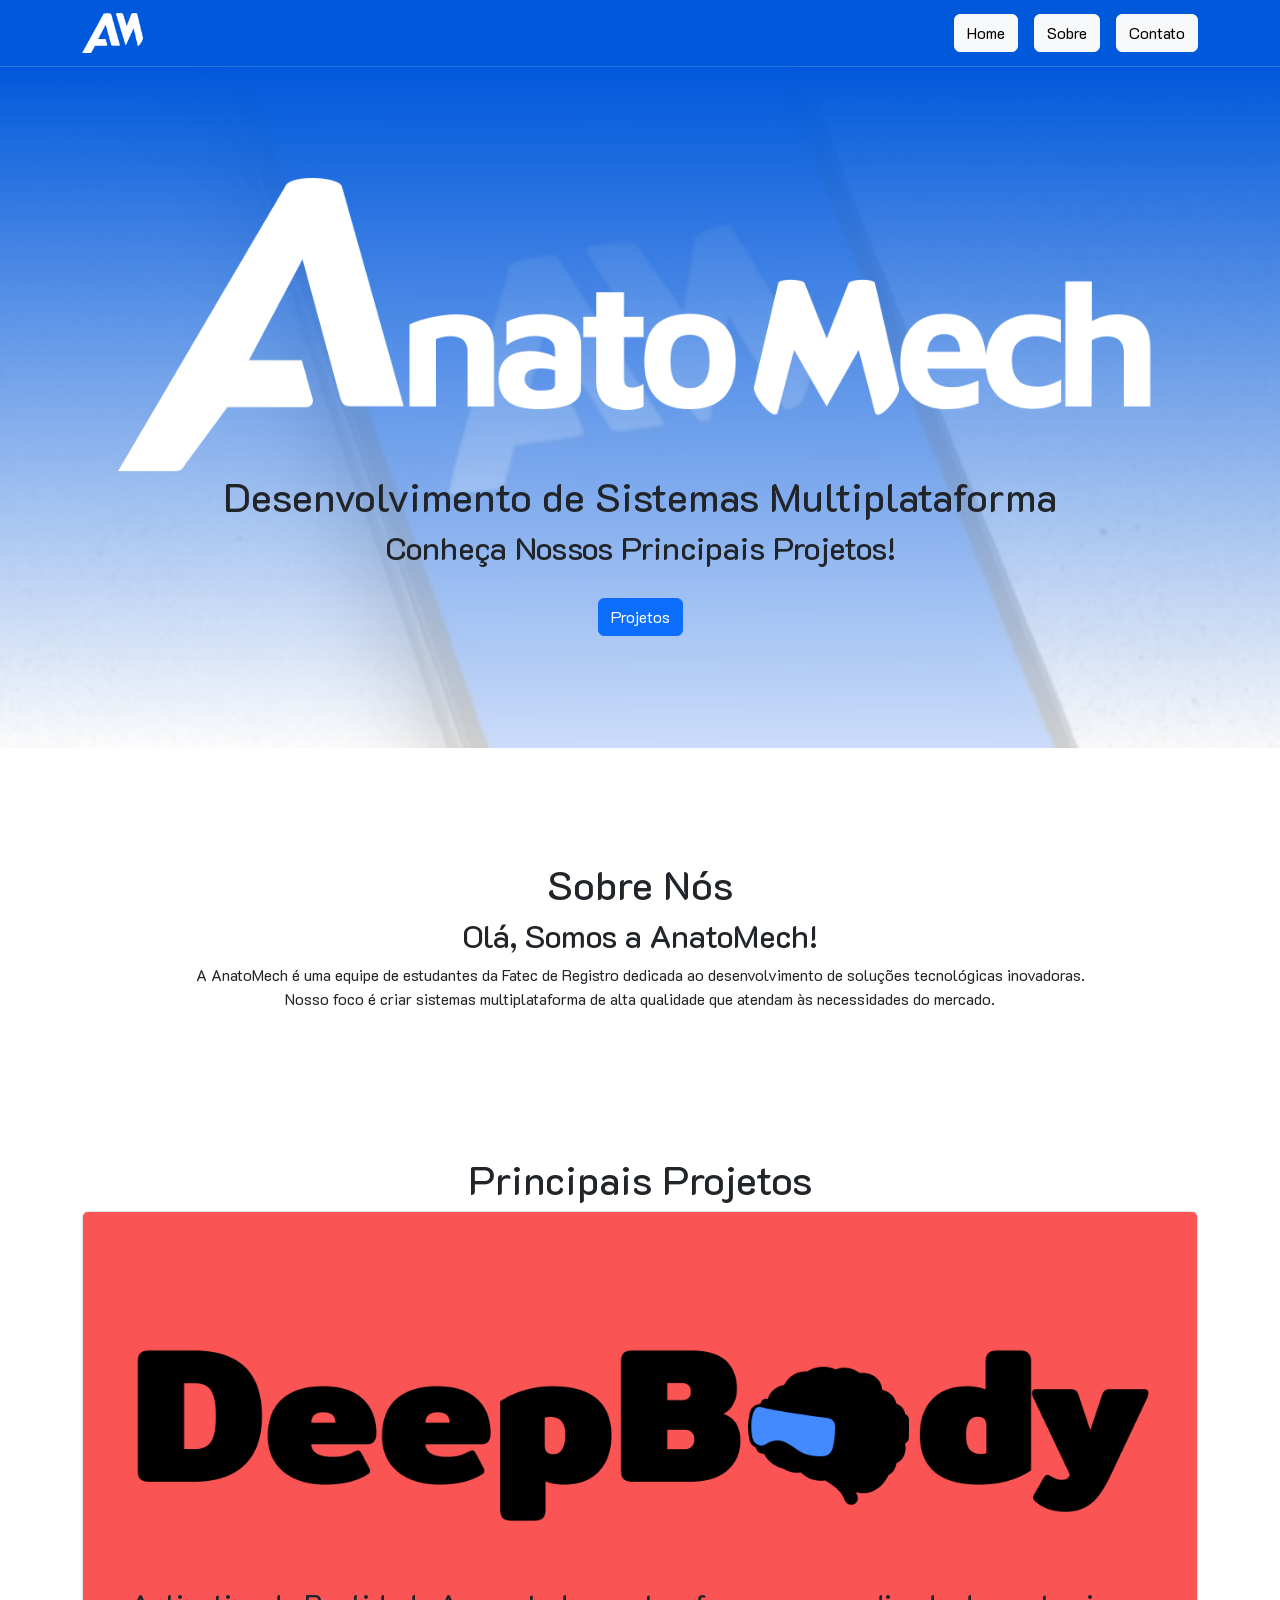
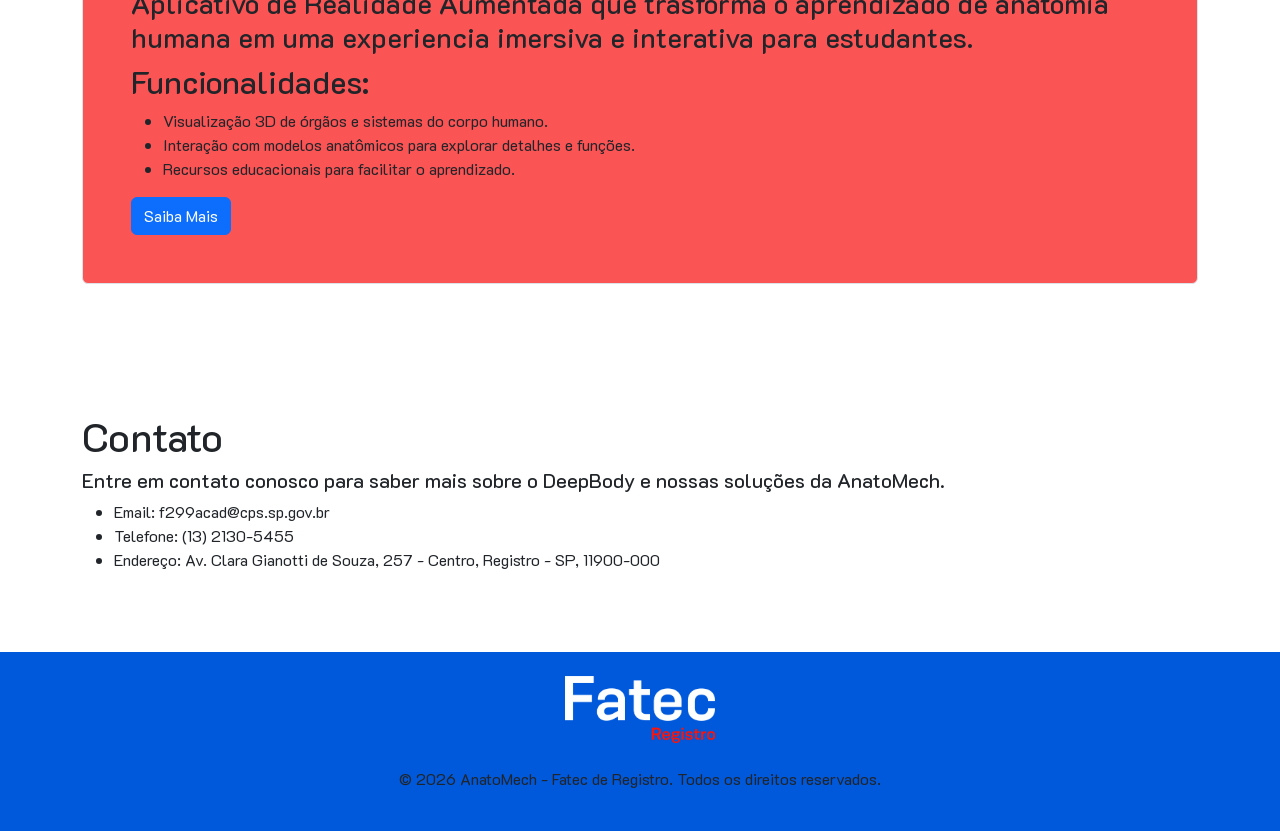
==== index.html @ fe7eeeab "Add deepbody.html and enhance layout; update links and styles in index.html and style.css; add illus" ====
<!doctype html>
<html lang="pt-br">
  <head>
    <meta charset="UTF-8" />
    <meta name="viewport" content="width=device-width, initial-scale=1.0" />
    <title>Anatomech</title>
    <link rel="icon" href="images/logos/Logo Positiva.png" />
    <link
      href="https://cdn.jsdelivr.net/npm/bootstrap@5.3.3/dist/css/bootstrap.min.css"
      rel="stylesheet"
    />
    <link href="https://fonts.googleapis.com/css2?family=K2D:wght@300;400;500;700;800&display=swap" rel="stylesheet">
    <link rel="stylesheet" href="style.css" />
  </head>
  <body>
    <header>
      <nav class="navbar">
        <div class="container">
          <a class="navbar-brand" href="#">
            <img src="images/logos/Logo Negativa.png" alt="Logo" height="40" />
          </a>

          <div>
            <ul class="navbar-nav ms-auto d-flex flex-row gap-3">
              <li class="nav-item">
                <a class="btn btn-primary btn-light" href="#home">Home</a>
              </li>
              <li class="nav-item">
                <a class="btn btn-primary btn-light" href="#sobre">Sobre</a>
              </li>
              <li class="nav-item">
                <a class="btn btn-primary btn-light" href="#contato">Contato</a>
              </li>
            </ul>
          </div>
        </div>
      </nav>
    </header>

    <main>
      <section class="home" id="home">
        <div class="container align-items-center text-center p-5">
          <img
            src="images/logos/anatomach_branco_semfundo.png"
            class="img-fluid"
            alt="Anatomech"
          />
          <br />
          <h1>Desenvolvimento de Sistemas Multiplataforma</h1>
          <h2>Conheça Nossos Principais Projetos!</h2>
          <br />
          <a class="btn btn-primary" href="#projetos">Projetos</a>
        </div>
      </section>

      <section class="sobre mt-5" id="sobre">
        <div class="container align-items-center text-center">
          <h1>Sobre Nós</h1>
          <h2>Olá, Somos a AnatoMech!</h2>
          <p>
            A AnatoMech é uma equipe de estudantes da Fatec de Registro dedicada
            ao desenvolvimento de soluções tecnológicas inovadoras.<br />
            Nosso foco é criar sistemas multiplataforma de alta qualidade que
            atendam às necessidades do mercado.
          </p>
        </div>
      </section>

      <section class="projetos" id="projetos">
        <div class="container">
          <h1 class="text-center">Principais Projetos</h1>
          <div class="deepbody p-5 border rounded align-items-center">
            <img
              src="images/logos/DeepBody/DeepBody Positivo.png"
              class="img-fluid mb-4"
              alt="DeepBody"
            />
            <h3>
              Aplicativo de Realidade Aumentada que trasforma o aprendizado de
              anatomia humana em uma experiencia imersiva e interativa para
              estudantes.
            </h3>
            <h2>Funcionalidades:</h2>
            <ul>
              <li>Visualização 3D de órgãos e sistemas do corpo humano.</li>
              <li>
                Interação com modelos anatômicos para explorar detalhes e
                funções.
              </li>
              <li>Recursos educacionais para facilitar o aprendizado.</li>
            </ul>
            <a class="btn btn-primary" href="deepbody.html">Saiba Mais</a>
          </div>
        </div>
      </section>

      <section class="contatos" id="contato">
        <div class="container">
          <h1>Contato</h1>
          <h5>
            Entre em contato conosco para saber mais sobre o DeepBody e nossas
            soluções da AnatoMech.
          </h5>
          <andress>
            <ul>
              <li>Email: f299acad@cps.sp.gov.br</li>
              <li>Telefone: (13) 2130-5455</li>
              <li>
                Endereço: Av. Clara Gianotti de Souza, 257 - Centro, Registro -
                SP, 11900-000
              </li>
            </ul>
          </andress>
        </div>
      </section>
    </main>

    <footer class="text-center p-4">
      <div class="container">
        <img
          src="images/logos/fatec_registro.png"
          class="fatec-logo img-fluid mb-4"
          alt="Fatec de Registro"
        />
      </div>
      <p>
        &copy; 2026 AnatoMech - Fatec de Registro. Todos os direitos reservados.
      </p>
    </footer>
  </body>
</html>
---- style.css ----
body {
  font-family: 'K2D', sans-serif;
}

header {
  background-color: #0058db;
}

footer {
  background-color: #0058db;
}

section {
  padding: 5%;
}

.home {
  background:
    linear-gradient(rgba(0, 88, 219), rgba(255, 255, 255, 0.8)),
    url("images/fundo.png");

  background-size: cover;
  background-position: center;
}

.deepbody {
  background-color: #fb5455;
}

.fatec-logo {
  max-width: 150px;
}

.home-dp {
  background:
    linear-gradient(#0058db, #fb5454a6, #fb5454a6, #fb5454a6, #fb5454),
    url("images/ilustracao.png");

  background-size: cover;
  background-position: center;}

.sobre-dp {
  background-color: #fb5455;
}

.fdb{
  background-color: #fb5455;
}
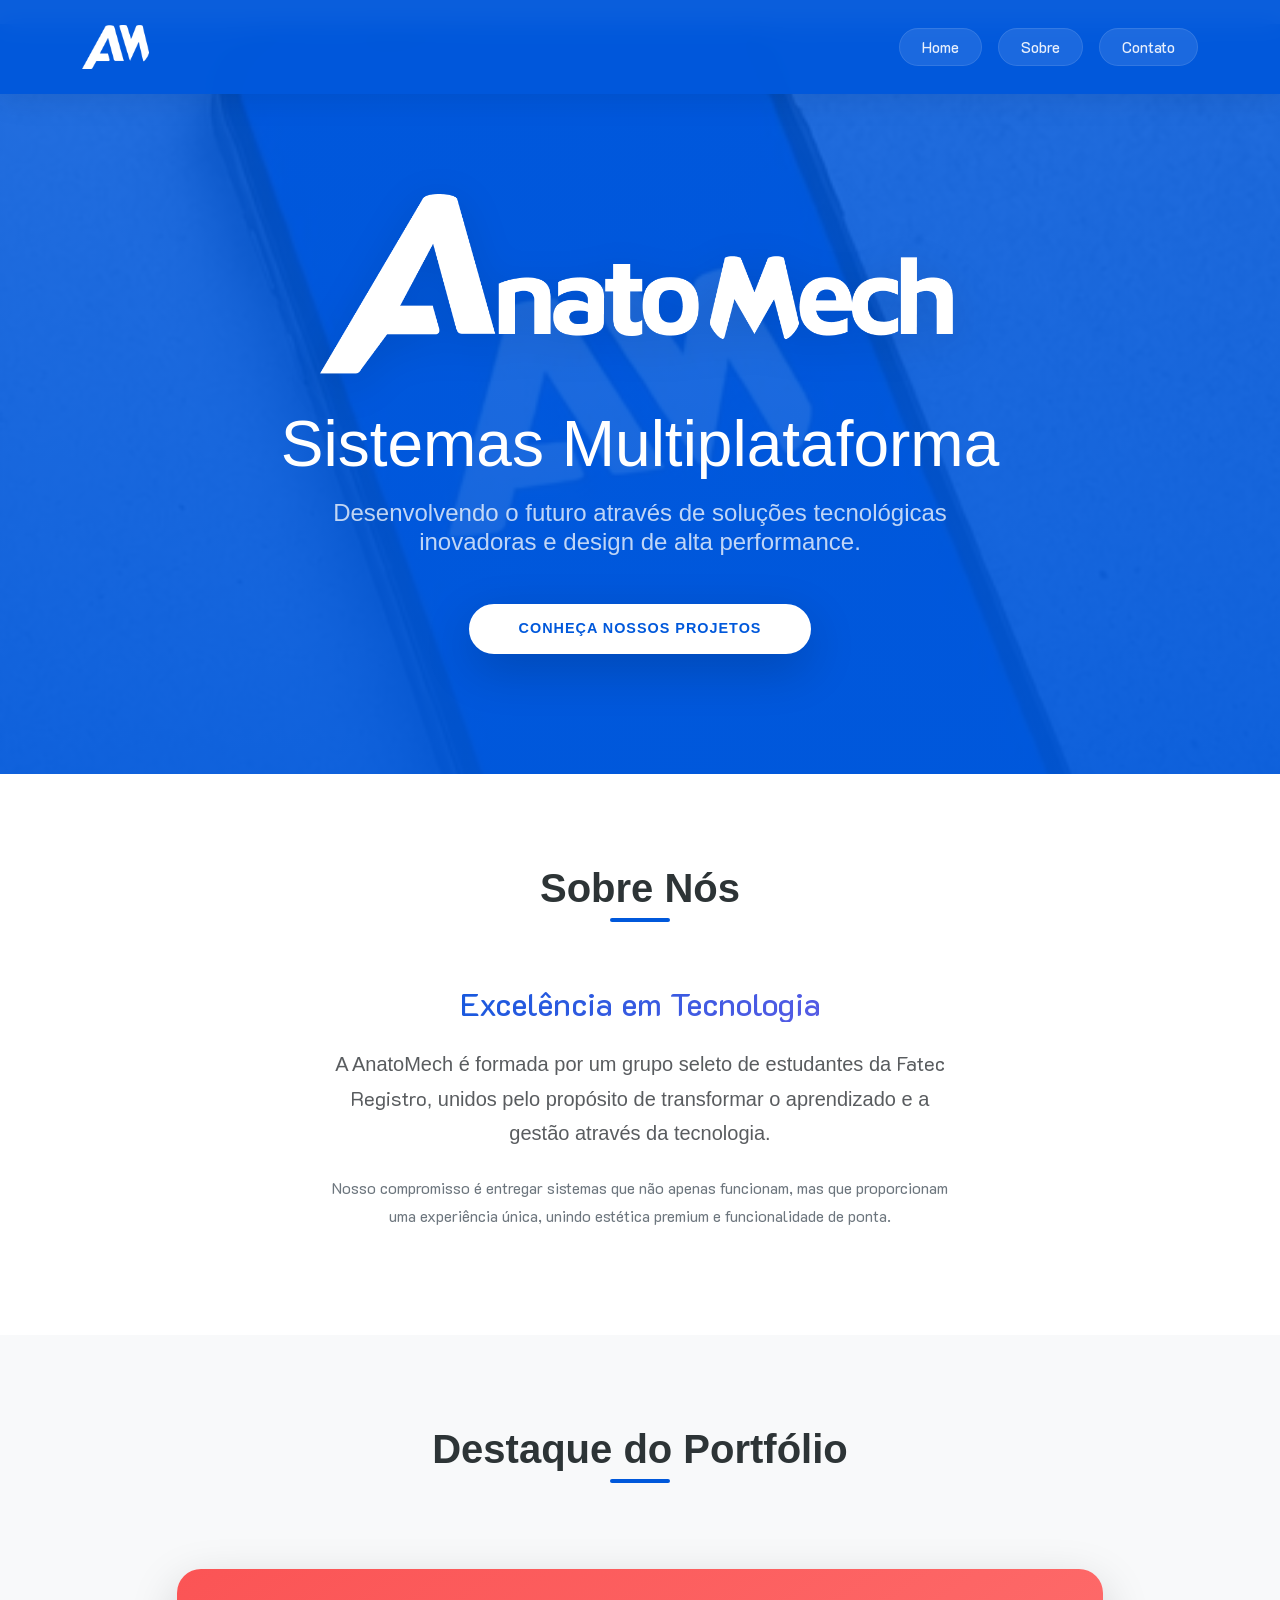
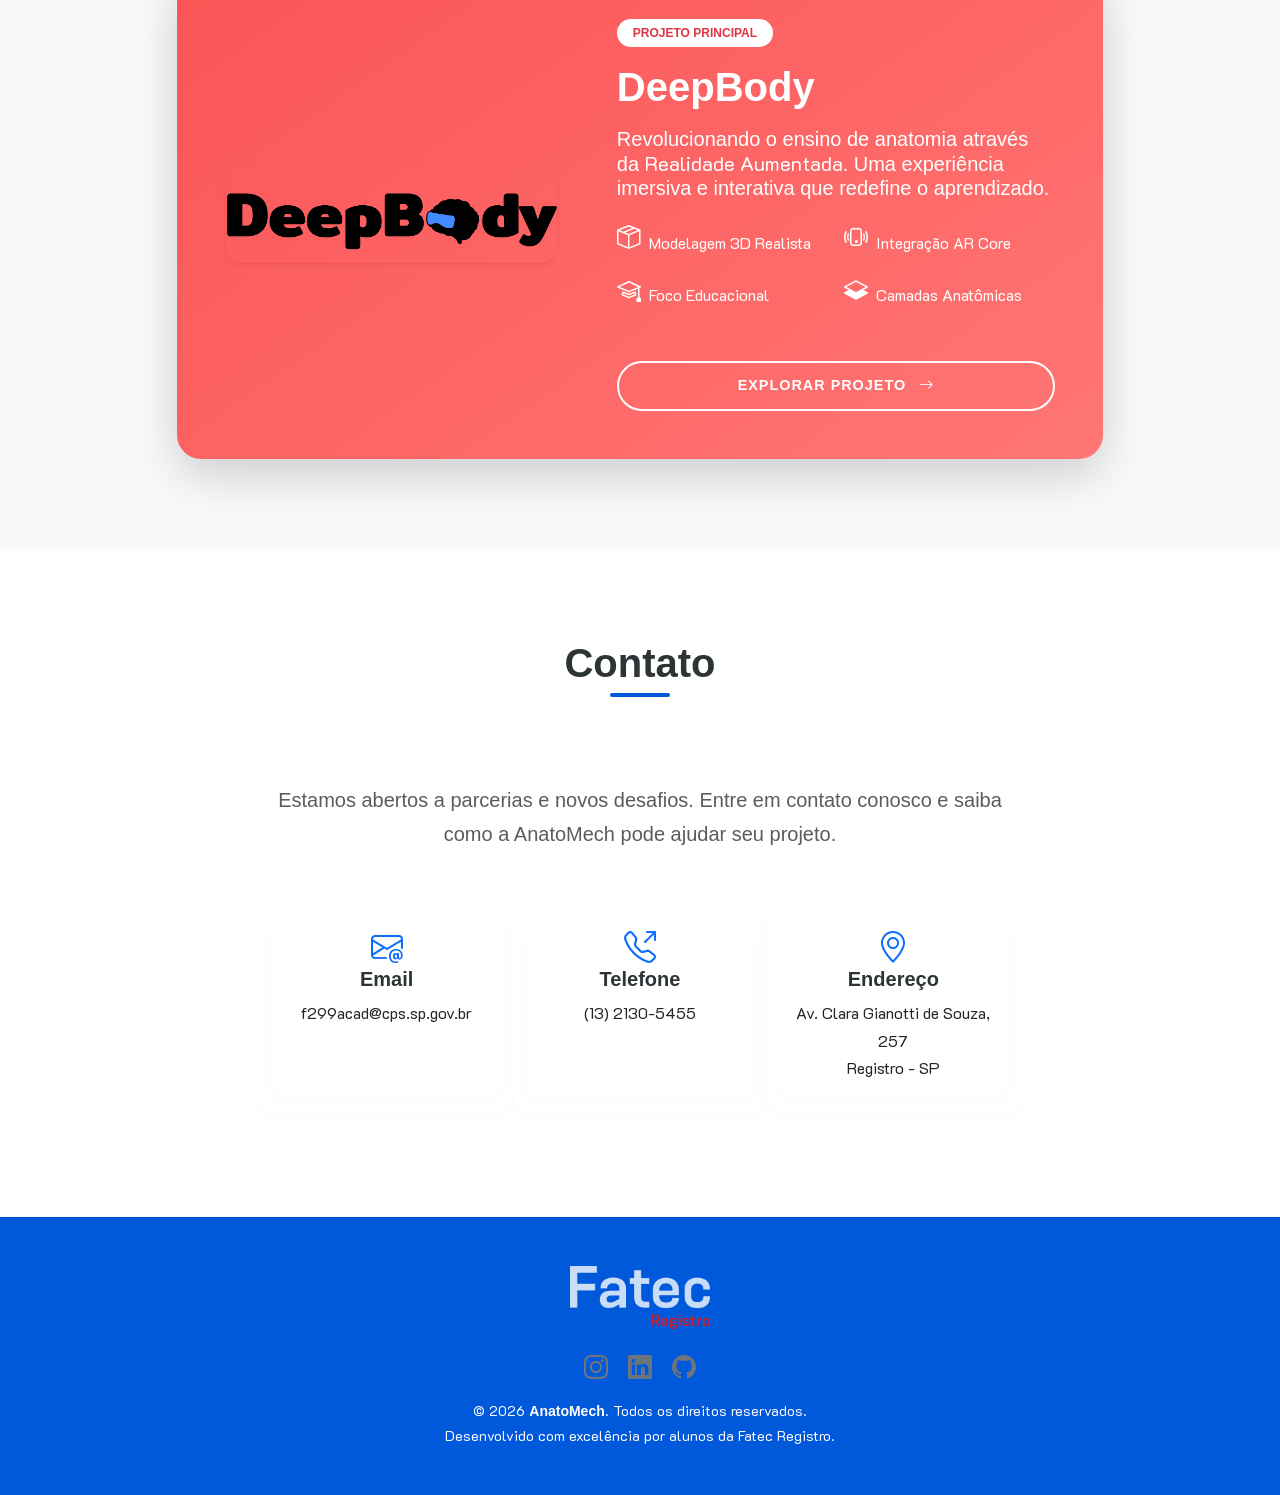
==== commit 075201df: "Refactor project structure and enhance UI components - Removed the CSS file `style.css` and replaced" ====
--- a/index.html
+++ b/index.html
@@ -3,33 +3,37 @@
   <head>
     <meta charset="UTF-8" />
     <meta name="viewport" content="width=device-width, initial-scale=1.0" />
-    <title>Anatomech</title>
+    <title>AnatoMech | Soluções Multiplataforma</title>
     <link rel="icon" href="images/logos/Logo Positiva.png" />
     <link
       href="https://cdn.jsdelivr.net/npm/bootstrap@5.3.3/dist/css/bootstrap.min.css"
       rel="stylesheet"
     />
     <link href="https://fonts.googleapis.com/css2?family=K2D:wght@300;400;500;700;800&display=swap" rel="stylesheet">
+    <link
+      href="https://cdn.jsdelivr.net/npm/bootstrap-icons@1.11.3/font/bootstrap-icons.min.css"
+      rel="stylesheet"
+    />
     <link rel="stylesheet" href="style.css" />
   </head>
   <body>
     <header>
-      <nav class="navbar">
-        <div class="container">
-          <a class="navbar-brand" href="#">
-            <img src="images/logos/Logo Negativa.png" alt="Logo" height="40" />
+      <nav class="navbar navbar-expand-lg">
+        <div class="container">
+          <a class="navbar-brand" href="#home">
+            <img src="images/logos/Logo Negativa.png" alt="AnatoMech Logo" />
           </a>
 
-          <div>
-            <ul class="navbar-nav ms-auto d-flex flex-row gap-3">
+          <div class="ms-auto">
+            <ul class="navbar-nav d-flex flex-row gap-2 gap-md-3">
               <li class="nav-item">
-                <a class="btn btn-primary btn-light" href="#home">Home</a>
+                <a class="nav-link-custom" href="#home">Home</a>
               </li>
               <li class="nav-item">
-                <a class="btn btn-primary btn-light" href="#sobre">Sobre</a>
+                <a class="nav-link-custom" href="#sobre">Sobre</a>
               </li>
               <li class="nav-item">
-                <a class="btn btn-primary btn-light" href="#contato">Contato</a>
+                <a class="nav-link-custom" href="#contato">Contato</a>
               </li>
             </ul>
           </div>
@@ -38,94 +42,162 @@
     </header>
 
     <main>
-      <section class="home" id="home">
-        <div class="container align-items-center text-center p-5">
+      <section class="section-hero home" id="home">
+        <div class="container">
           <img
             src="images/logos/anatomach_branco_semfundo.png"
-            class="img-fluid"
-            alt="Anatomech"
+            class="img-fluid hero-logo"
+            alt="AnatoMech Logo Hero"
           />
-          <br />
-          <h1>Desenvolvimento de Sistemas Multiplataforma</h1>
-          <h2>Conheça Nossos Principais Projetos!</h2>
-          <br />
-          <a class="btn btn-primary" href="#projetos">Projetos</a>
-        </div>
-      </section>
-
-      <section class="sobre mt-5" id="sobre">
-        <div class="container align-items-center text-center">
-          <h1>Sobre Nós</h1>
-          <h2>Olá, Somos a AnatoMech!</h2>
-          <p>
-            A AnatoMech é uma equipe de estudantes da Fatec de Registro dedicada
-            ao desenvolvimento de soluções tecnológicas inovadoras.<br />
-            Nosso foco é criar sistemas multiplataforma de alta qualidade que
-            atendam às necessidades do mercado.
+          <h1 class="display-3 fw-800 mb-3">Sistemas Multiplataforma</h1>
+          <p class="h4 fw-light opacity-75 mb-5 mx-auto" style="max-width: 700px;">
+            Desenvolvendo o futuro através de soluções tecnológicas inovadoras e design de alta performance.
           </p>
-        </div>
-      </section>
-
-      <section class="projetos" id="projetos">
-        <div class="container">
-          <h1 class="text-center">Principais Projetos</h1>
-          <div class="deepbody p-5 border rounded align-items-center">
-            <img
-              src="images/logos/DeepBody/DeepBody Positivo.png"
-              class="img-fluid mb-4"
-              alt="DeepBody"
-            />
-            <h3>
-              Aplicativo de Realidade Aumentada que trasforma o aprendizado de
-              anatomia humana em uma experiencia imersiva e interativa para
-              estudantes.
-            </h3>
-            <h2>Funcionalidades:</h2>
-            <ul>
-              <li>Visualização 3D de órgãos e sistemas do corpo humano.</li>
-              <li>
-                Interação com modelos anatômicos para explorar detalhes e
-                funções.
-              </li>
-              <li>Recursos educacionais para facilitar o aprendizado.</li>
-            </ul>
-            <a class="btn btn-primary" href="deepbody.html">Saiba Mais</a>
+          <div class="d-flex justify-content-center gap-3">
+            <a class="btn btn-premium btn-primary-custom px-5 shadow-lg" href="#projetos">Conheça Nossos Projetos</a>
+          </div>
+        </div>
+      </section>
+
+      <section class="sobre" id="sobre">
+        <div class="container text-center">
+          <h2 class="section-title">Sobre Nós</h2>
+          <div class="row justify-content-center mt-4">
+            <div class="col-md-9 col-lg-7">
+              <h3 class="h2 mb-4 text-gradient">Excelência em Tecnologia</h3>
+              <p class="lead text-muted mb-4">
+                A AnatoMech é formada por um grupo seleto de estudantes da <strong>Fatec Registro</strong>, 
+                unidos pelo propósito de transformar o aprendizado e a gestão através da tecnologia.
+              </p>
+              <p class="text-secondary">
+                Nosso compromisso é entregar sistemas que não apenas funcionam, mas que proporcionam 
+                uma experiência única, unindo estética premium e funcionalidade de ponta.
+              </p>
+            </div>
+          </div>
+        </div>
+      </section>
+
+      <section class="projetos bg-light" id="projetos">
+        <div class="container">
+          <div class="text-center mb-5">
+            <h2 class="section-title">Destaque do Portfólio</h2>
+          </div>
+          <div class="row justify-content-center">
+            <div class="col-md-11 col-lg-10">
+              <div class="deepbody-card p-4 p-md-5 text-white shadow-lg">
+                <div class="row align-items-center">
+                  <div class="col-md-5 text-center mb-4 mb-md-0">
+                    <img
+                      src="images/logos/DeepBody/DeepBody Positivo.png"
+                      class="img-fluid rounded-4 shadow-sm"
+                      alt="DeepBody Project Preview"
+                      style="max-height: 280px;"
+                    />
+                  </div>
+                  <div class="col-md-7 ps-md-5">
+                    <div class="badge bg-white text-danger mb-3 px-3 py-2 rounded-pill fw-bold">PROJETO PRINCIPAL</div>
+                    <h3 class="display-6 fw-bold mb-3">DeepBody</h3>
+                    <p class="h5 fw-light mb-4 opacity-90">
+                      Revolucionando o ensino de anatomia através da <strong>Realidade Aumentada</strong>. 
+                      Uma experiência imersiva e interativa que redefine o aprendizado.
+                    </p>
+                    <div class="row g-3 mb-5">
+                      <div class="col-sm-6">
+                        <div class="d-flex align-items-center">
+                          <i class="bi bi-box-seam h4 me-2"></i>
+                          <span>Modelagem 3D Realista</span>
+                        </div>
+                      </div>
+                      <div class="col-sm-6">
+                        <div class="d-flex align-items-center">
+                          <i class="bi bi-phone-vibrate h4 me-2"></i>
+                          <span>Integração AR Core</span>
+                        </div>
+                      </div>
+                      <div class="col-sm-6">
+                        <div class="d-flex align-items-center">
+                          <i class="bi bi-mortarboard h4 me-2"></i>
+                          <span>Foco Educacional</span>
+                        </div>
+                      </div>
+                      <div class="col-sm-6">
+                        <div class="d-flex align-items-center">
+                          <i class="bi bi-layers-half h4 me-2"></i>
+                          <span>Camadas Anatômicas</span>
+                        </div>
+                      </div>
+                    </div>
+                    <a class="btn btn-premium btn-outline-white w-100 w-md-auto" href="deepbody.html">
+                      Explorar Projeto <i class="bi bi-arrow-right ms-2"></i>
+                    </a>
+                  </div>
+                </div>
+              </div>
+            </div>
           </div>
         </div>
       </section>
 
       <section class="contatos" id="contato">
         <div class="container">
-          <h1>Contato</h1>
-          <h5>
-            Entre em contato conosco para saber mais sobre o DeepBody e nossas
-            soluções da AnatoMech.
-          </h5>
-          <andress>
-            <ul>
-              <li>Email: f299acad@cps.sp.gov.br</li>
-              <li>Telefone: (13) 2130-5455</li>
-              <li>
-                Endereço: Av. Clara Gianotti de Souza, 257 - Centro, Registro -
-                SP, 11900-000
-              </li>
-            </ul>
-          </andress>
+          <div class="text-center mb-5">
+            <h2 class="section-title">Contato</h2>
+          </div>
+          <div class="row justify-content-center text-center">
+            <div class="col-md-10 col-lg-8">
+              <p class="lead text-muted mb-5">
+                Estamos abertos a parcerias e novos desafios. Entre em contato conosco 
+                e saiba como a AnatoMech pode ajudar seu projeto.
+              </p>
+              <address class="row g-4 justify-content-center">
+                <div class="col-md-4">
+                  <div class="h-100">
+                    <i class="bi bi-envelope-at h2 text-primary mb-3"></i>
+                    <h5 class="fw-bold">Email</h5>
+                    <a href="mailto:f299acad@cps.sp.gov.br" class="text-decoration-none text-dark">f299acad@cps.sp.gov.br</a>
+                  </div>
+                </div>
+                <div class="col-md-4">
+                  <div class="h-100">
+                    <i class="bi bi-telephone-outbound h2 text-primary mb-3"></i>
+                    <h5 class="fw-bold">Telefone</h5>
+                    <span class="text-dark">(13) 2130-5455</span>
+                  </div>
+                </div>
+                <div class="col-md-4">
+                  <div class="h-100">
+                    <i class="bi bi-geo-alt h2 text-primary mb-3"></i>
+                    <h5 class="fw-bold">Endereço</h5>
+                    <span class="text-dark">Av. Clara Gianotti de Souza, 257<br>Registro - SP</span>
+                  </div>
+                </div>
+              </address>
+            </div>
+          </div>
         </div>
       </section>
     </main>
 
-    <footer class="text-center p-4">
-      <div class="container">
+    <footer class="footer-main py-5">
+      <div class="container text-center">
         <img
           src="images/logos/fatec_registro.png"
           class="fatec-logo img-fluid mb-4"
-          alt="Fatec de Registro"
+          alt="Fatec Registro Logo"
         />
+        <div class="mb-3">
+          <a href="#" class="text-secondary mx-2 h4"><i class="bi bi-instagram"></i></a>
+          <a href="#" class="text-secondary mx-2 h4"><i class="bi bi-linkedin"></i></a>
+          <a href="#" class="text-secondary mx-2 h4"><i class="bi bi-github"></i></a>
+        </div>
+        <p class="small mb-0">
+          &copy; 2026 <strong>AnatoMech</strong>. Todos os direitos reservados.<br>
+          Desenvolvido com excelência por alunos da Fatec Registro.
+        </p>
       </div>
-      <p>
-        &copy; 2026 AnatoMech - Fatec de Registro. Todos os direitos reservados.
-      </p>
     </footer>
+
+    <script src="https://cdn.jsdelivr.net/npm/bootstrap@5.3.3/dist/js/bootstrap.bundle.min.js"></script>
   </body>
 </html>
--- a/style.css
+++ b/style.css
@@ -1,48 +1,249 @@
+:root {
+  --primary-blue: #0058db;
+  --secondary-red: #fb5455;
+  --dark-blue: #0047c7;
+  --light-bg: #f8f9fa;
+  --glass-bg: rgba(255, 255, 255, 0.1);
+  --glass-border: rgba(255, 255, 255, 0.2);
+  --card-shadow: 0 10px 30px rgba(0, 0, 0, 0.08);
+  --transition: all 0.3s cubic-bezier(0.4, 0, 0.2, 1);
+}
+
+html {
+  scroll-behavior: smooth;
+}
+
 body {
-  font-family: 'K2D', sans-serif;
-}
-
+  font-family: "K2D", sans-serif;
+  color: #2d3436;
+  line-height: 1.7;
+  background-color: #fff;
+}
+
+/* --- Header & Navigation --- */
 header {
-  background-color: #0058db;
-}
-
-footer {
-  background-color: #0058db;
-}
-
-section {
-  padding: 5%;
+  background-color: rgba(0, 88, 219, 0.96);
+  padding: 12px 0;
+  box-shadow: 0 4px 30px rgba(0, 0, 0, 0.1);
+  position: sticky;
+  top: 0;
+  z-index: 1000;
+  backdrop-filter: blur(12px);
+  -webkit-backdrop-filter: blur(12px);
+}
+
+.navbar-brand img {
+  height: 44px;
+  width: auto;
+  transition: var(--transition);
+}
+
+.navbar-brand:hover img {
+  transform: scale(1.05);
+}
+
+.nav-link-custom {
+  color: rgba(255, 255, 255, 0.9) !important;
+  font-weight: 500;
+  padding: 8px 22px !important;
+  border-radius: 50px;
+  text-decoration: none;
+  background: rgba(255, 255, 255, 0.1);
+  transition: var(--transition);
+  border: 1px solid rgba(255, 255, 255, 0.1);
+  font-size: 0.95rem;
+}
+
+.nav-link-custom:hover {
+  background: rgba(255, 255, 255, 0.2);
+  color: #fff !important;
+  transform: translateY(-2px);
+  border-color: rgba(255, 255, 255, 0.3);
+}
+
+/* --- Hero Sections --- */
+.section-hero {
+  padding: 120px 0;
+  display: flex;
+  align-items: center;
+  text-align: center;
+}
+
+.hero-logo {
+  max-height: 180px;
+  margin-bottom: 2rem;
+  filter: drop-shadow(0 10px 20px rgba(0, 0, 0, 0.1));
 }
 
 .home {
-  background:
-    linear-gradient(rgba(0, 88, 219), rgba(255, 255, 255, 0.8)),
-    url("images/fundo.png");
-
+  background: linear-gradient(rgba(0, 88, 219, 0.85), rgba(0, 88, 219, 0.95)),
+              url("images/fundo.png");
   background-size: cover;
   background-position: center;
-}
-
-.deepbody {
-  background-color: #fb5455;
+  background-attachment: fixed;
+  color: #fff;
+  margin-top: -70px;
+  padding-top: 170px;
+}
+
+.home-dp {
+  background: linear-gradient(rgba(0, 88, 219, 0.8), rgb(251, 84, 84)),
+              url("images/ilustracao.png");
+  background-size: cover;
+  background-position: center;
+  color: #fff;
+}
+
+/* --- Sections & Typography --- */
+section {
+  padding: 90px 0;
+}
+
+.section-title {
+  font-size: 2.5rem;
+  font-weight: 800;
+  margin-bottom: 3rem;
+  position: relative;
+  display: inline-block;
+}
+
+.section-title::after {
+  content: '';
+  position: absolute;
+  bottom: -10px;
+  left: 50%;
+  transform: translateX(-50%);
+  width: 60px;
+  height: 4px;
+  background-color: var(--primary-blue);
+  border-radius: 2px;
+}
+
+.text-gradient {
+  background: linear-gradient(135deg, var(--primary-blue), #6c5ce7);
+  -webkit-background-clip: text;
+  -webkit-text-fill-color: transparent;
+}
+
+/* --- Cards & Components --- */
+.deepbody-card {
+  background: linear-gradient(145deg, var(--secondary-red), #ff7675);
+  border-radius: 24px !important;
+  transition: var(--transition);
+  border: none;
+  overflow: hidden;
+}
+
+.deepbody-card:hover {
+  transform: translateY(-12px);
+  box-shadow: 0 25px 50px rgba(251, 84, 85, 0.35) !important;
+}
+
+.backdrop-blur {
+  background: rgba(255, 255, 255, 0.1);
+  backdrop-filter: blur(15px);
+  -webkit-backdrop-filter: blur(15px);
+  border: 1px solid rgba(255, 255, 255, 0.2);
+}
+
+.sobre-dp {
+  background-color: var(--secondary-red);
+  color: #fff;
+}
+
+/* --- Gallery Carousel --- */
+.gallery-img {
+  height: 500px;
+  object-fit: cover;
+  object-position: top;
+}
+
+.backdrop-blur-dark {
+  background: rgba(0, 0, 0, 0.6);
+  backdrop-filter: blur(8px);
+  -webkit-backdrop-filter: blur(8px);
+  border: 1px solid rgba(255, 255, 255, 0.1);
+}
+
+@media (max-width: 768px) {
+  .gallery-img {
+    height: 300px;
+  }
+}
+
+/* --- Footers --- */
+.footer-main {
+  background: #0058db;
+  color: #ffffff;
+  border-top: 1px solid rgba(0, 0, 0, 0.05);
+}
+
+.fdb {
+  background-color: #bd3e3e;
+  color: #000000;
 }
 
 .fatec-logo {
-  max-width: 150px;
-}
-
-.home-dp {
-  background:
-    linear-gradient(#0058db, #fb5454a6, #fb5454a6, #fb5454a6, #fb5454),
-    url("images/ilustracao.png");
-
-  background-size: cover;
-  background-position: center;}
-
-.sobre-dp {
-  background-color: #fb5455;
-}
-
-.fdb{
-  background-color: #fb5455;
-}+  max-width: 140px;
+  opacity: 0.8;
+  transition: var(--transition);
+}
+
+.fatec-logo:hover {
+  opacity: 1;
+  transform: translateY(-3px);
+}
+
+/* --- Buttons --- */
+.btn-premium {
+  padding: 12px 35px;
+  border-radius: 50px;
+  font-weight: 700;
+  text-transform: uppercase;
+  letter-spacing: 1px;
+  transition: var(--transition);
+  font-size: 0.9rem;
+}
+
+.btn-primary-custom {
+  background-color: #fff;
+  color: var(--primary-blue);
+  border: 2px solid #fff;
+}
+
+.btn-primary-custom:hover {
+  background-color: transparent;
+  color: #fff;
+  transform: translateY(-3px);
+}
+
+.btn-outline-white {
+  background-color: transparent;
+  color: #fff;
+  border: 2px solid #fff;
+}
+
+.btn-outline-white:hover {
+  background-color: #fff;
+  color: var(--primary-blue);
+}
+
+/* --- Contact Address --- */
+address div {
+  padding: 15px;
+  background: #fff;
+  border-radius: 15px;
+  box-shadow: 0 5px 15px rgba(0,0,0,0.02);
+  transition: var(--transition);
+}
+
+address div:hover {
+  transform: scale(1.02);
+  box-shadow: 0 8px 20px rgba(0,0,0,0.05);
+}
+
+@media (max-width: 768px) {
+  section { padding: 60px 0; }
+  .section-title { font-size: 2rem; }
+  .home { padding-top: 130px; }
+}
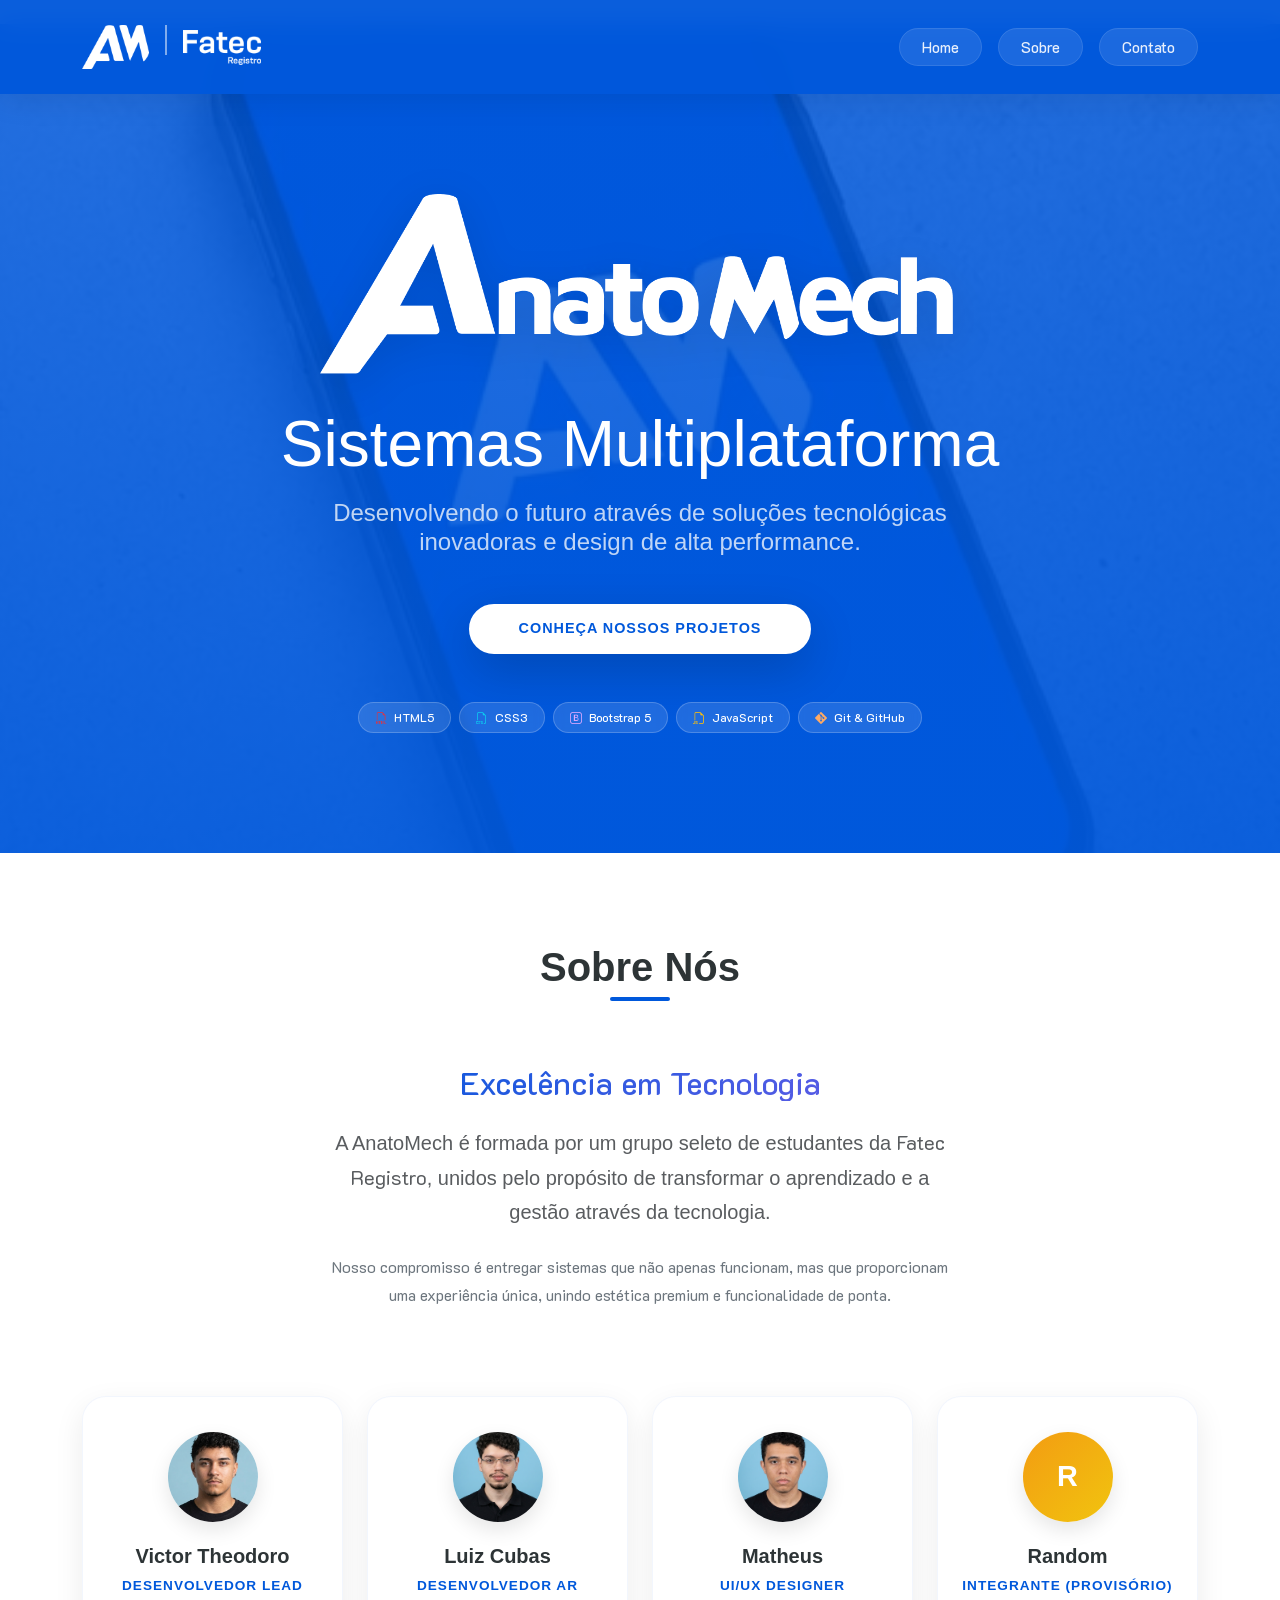
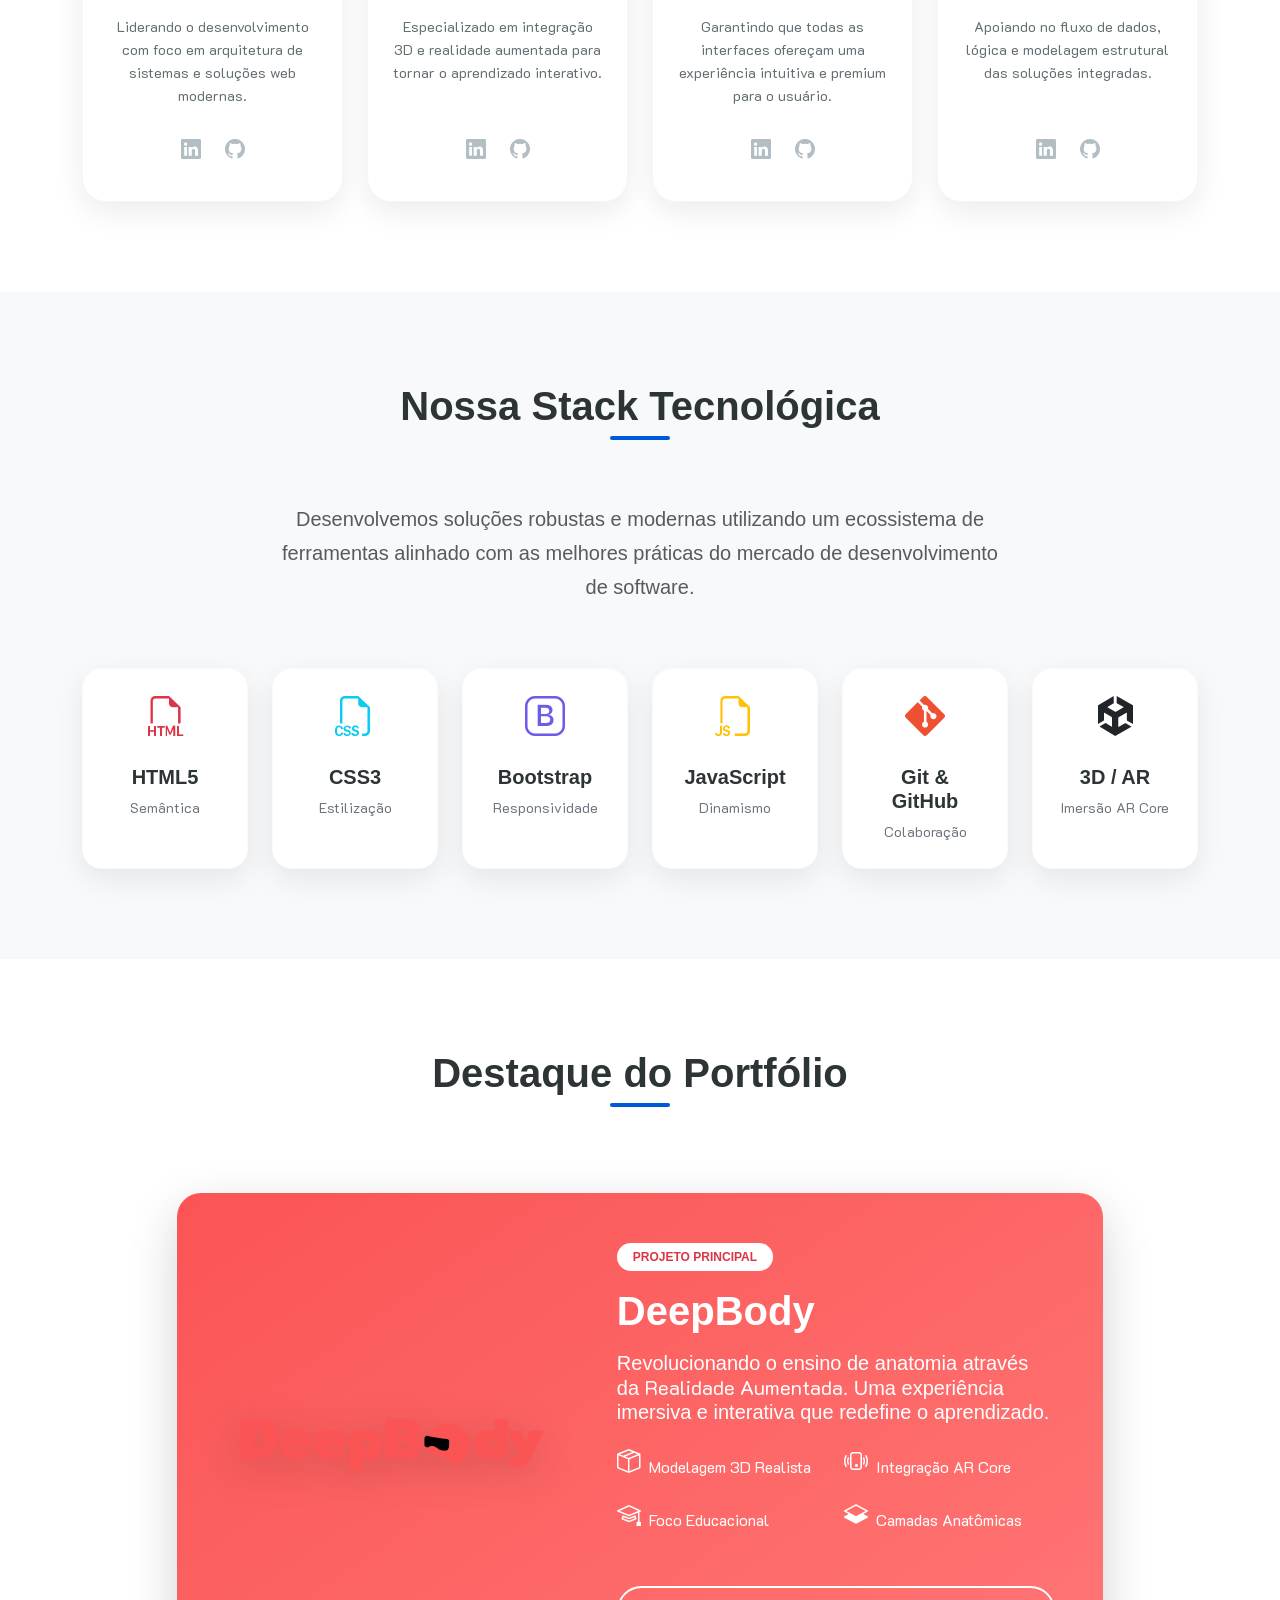
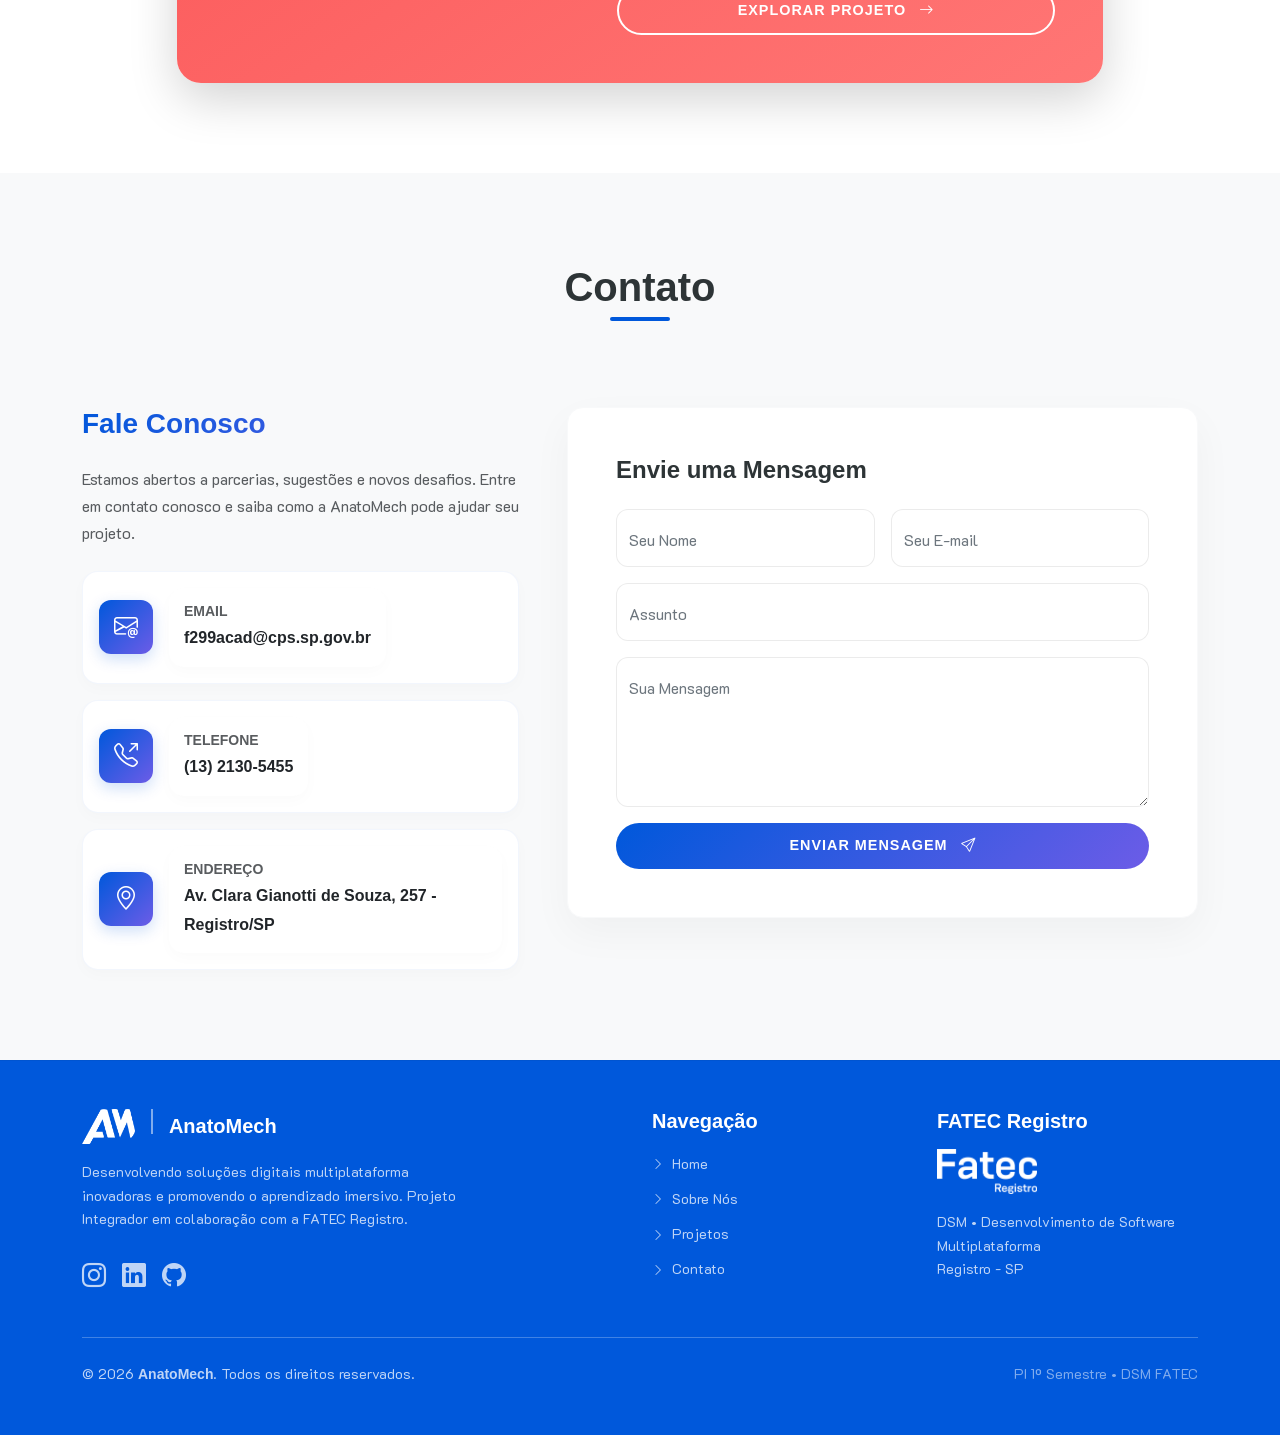
==== commit 62627ca1: "correção de estilização e adição de integrantes para o fluxograma" ====
--- a/index.html
+++ b/index.html
@@ -20,8 +20,10 @@
     <header>
       <nav class="navbar navbar-expand-lg">
         <div class="container">
-          <a class="navbar-brand" href="#home">
+          <a class="navbar-brand d-flex align-items-center gap-3" href="#home">
             <img src="images/logos/Logo Negativa.png" alt="AnatoMech Logo" />
+            <div class="vr bg-white opacity-50 d-none d-sm-block" style="height: 30px; width: 1.5px;"></div>
+            <img src="images/logos/fatec_registro.png" alt="Fatec Registro Logo" class="d-none d-sm-block" style="height: 35px; filter: brightness(0) invert(1);" />
           </a>
 
           <div class="ms-auto">
@@ -56,6 +58,13 @@
           <div class="d-flex justify-content-center gap-3">
             <a class="btn btn-premium btn-primary-custom px-5 shadow-lg" href="#projetos">Conheça Nossos Projetos</a>
           </div>
+          <div class="d-flex justify-content-center flex-wrap gap-2 mt-5 opacity-95 hero-badges animate-fade-in">
+            <span class="badge bg-glass-badge text-white px-3 py-2 rounded-pill border border-glass"><i class="bi bi-filetype-html me-1 text-danger"></i> HTML5</span>
+            <span class="badge bg-glass-badge text-white px-3 py-2 rounded-pill border border-glass"><i class="bi bi-filetype-css me-1 text-info"></i> CSS3</span>
+            <span class="badge bg-glass-badge text-white px-3 py-2 rounded-pill border border-glass"><i class="bi bi-bootstrap me-1" style="color: #e0aaff;"></i> Bootstrap 5</span>
+            <span class="badge bg-glass-badge text-white px-3 py-2 rounded-pill border border-glass"><i class="bi bi-filetype-js me-1 text-warning"></i> JavaScript</span>
+            <span class="badge bg-glass-badge text-white px-3 py-2 rounded-pill border border-glass"><i class="bi bi-git me-1" style="color: #ffaa64;"></i> Git & GitHub</span>
+          </div>
         </div>
       </section>
 
@@ -75,10 +84,125 @@
               </p>
             </div>
           </div>
+
+          <div class="row g-4 mt-5 justify-content-center">
+            <div class="col-sm-6 col-lg-3">
+              <div class="team-card">
+                <div class="team-avatar-container">
+                  <img src="images/integrantes/Victor.png" alt="Victor Theodoro" />
+                </div>
+                <h4 class="team-name">Victor Theodoro</h4>
+                <p class="team-role">Desenvolvedor Lead</p>
+                <p class="team-desc">Liderando o desenvolvimento com foco em arquitetura de sistemas e soluções web modernas.</p>
+                <div class="team-socials">
+                  <a href="#" aria-label="LinkedIn"><i class="bi bi-linkedin"></i></a>
+                  <a href="#" aria-label="GitHub"><i class="bi bi-github"></i></a>
+                </div>
+              </div>
+            </div>
+            <div class="col-sm-6 col-lg-3">
+              <div class="team-card">
+                <div class="team-avatar-container">
+                  <img src="images/integrantes/Luiz.png" alt="Luiz Cubas" />
+                </div>
+                <h4 class="team-name">Luiz Cubas</h4>
+                <p class="team-role">Desenvolvedor AR</p>
+                <p class="team-desc">Especializado em integração 3D e realidade aumentada para tornar o aprendizado interativo.</p>
+                <div class="team-socials">
+                  <a href="#" aria-label="LinkedIn"><i class="bi bi-linkedin"></i></a>
+                  <a href="#" aria-label="GitHub"><i class="bi bi-github"></i></a>
+                </div>
+              </div>
+            </div>
+            <div class="col-sm-6 col-lg-3">
+              <div class="team-card">
+                <div class="team-avatar-container">
+                  <img src="images/integrantes/Matheus.png" alt="Matheus" />
+                </div>
+                <h4 class="team-name">Matheus</h4>
+                <p class="team-role">UI/UX Designer</p>
+                <p class="team-desc">Garantindo que todas as interfaces ofereçam uma experiência intuitiva e premium para o usuário.</p>
+                <div class="team-socials">
+                  <a href="#" aria-label="LinkedIn"><i class="bi bi-linkedin"></i></a>
+                  <a href="#" aria-label="GitHub"><i class="bi bi-github"></i></a>
+                </div>
+              </div>
+            </div>
+            <div class="col-sm-6 col-lg-3">
+              <div class="team-card">
+                <div class="team-avatar-container avatar-r">R</div>
+                <h4 class="team-name">Random</h4>
+                <p class="team-role">Integrante (Provisório)</p>
+                <p class="team-desc">Apoiando no fluxo de dados, lógica e modelagem estrutural das soluções integradas.</p>
+                <div class="team-socials">
+                  <a href="#" aria-label="LinkedIn"><i class="bi bi-linkedin"></i></a>
+                  <a href="#" aria-label="GitHub"><i class="bi bi-github"></i></a>
+                </div>
+              </div>
+            </div>
+          </div>
         </div>
       </section>
 
-      <section class="projetos bg-light" id="projetos">
+      <section class="stack bg-light" id="stack">
+        <div class="container text-center">
+          <h2 class="section-title">Nossa Stack Tecnológica</h2>
+          <div class="row justify-content-center mt-4 mb-5">
+            <div class="col-md-8">
+              <p class="lead text-muted">
+                Desenvolvemos soluções robustas e modernas utilizando um ecossistema de ferramentas 
+                alinhado com as melhores práticas do mercado de desenvolvimento de software.
+              </p>
+            </div>
+          </div>
+          <div class="row g-4 justify-content-center">
+            <div class="col-6 col-sm-4 col-lg-2">
+              <div class="stack-card p-4">
+                <i class="bi bi-filetype-html h1 text-danger"></i>
+                <h5 class="fw-bold mt-3 mb-1">HTML5</h5>
+                <span class="small text-secondary">Semântica</span>
+              </div>
+            </div>
+            <div class="col-6 col-sm-4 col-lg-2">
+              <div class="stack-card p-4">
+                <i class="bi bi-filetype-css h1 text-info"></i>
+                <h5 class="fw-bold mt-3 mb-1">CSS3</h5>
+                <span class="small text-secondary">Estilização</span>
+              </div>
+            </div>
+            <div class="col-6 col-sm-4 col-lg-2">
+              <div class="stack-card p-4">
+                <i class="bi bi-bootstrap h1" style="color: #6c5ce7;"></i>
+                <h5 class="fw-bold mt-3 mb-1">Bootstrap</h5>
+                <span class="small text-secondary">Responsividade</span>
+              </div>
+            </div>
+            <div class="col-6 col-sm-4 col-lg-2">
+              <div class="stack-card p-4">
+                <i class="bi bi-filetype-js h1 text-warning"></i>
+                <h5 class="fw-bold mt-3 mb-1">JavaScript</h5>
+                <span class="small text-secondary">Dinamismo</span>
+              </div>
+            </div>
+            <div class="col-6 col-sm-4 col-lg-2">
+              <div class="stack-card p-4">
+                <i class="bi bi-git h1" style="color: #f05032;"></i>
+                <h5 class="fw-bold mt-3 mb-1">Git & GitHub</h5>
+                <span class="small text-secondary">Colaboração</span>
+              </div>
+            </div>
+            <div class="col-6 col-sm-4 col-lg-2">
+              <div class="stack-card p-4">
+                <i class="bi bi-unity h1 text-dark"></i>
+                <h5 class="fw-bold mt-3 mb-1">3D / AR</h5>
+                <span class="small text-secondary">Imersão AR Core</span>
+              </div>
+            </div>
+          </div>
+        </div>
+      </section>
+
+      <section class="projetos" id="projetos">
         <div class="container">
           <div class="text-center mb-5">
             <h2 class="section-title">Destaque do Portfólio</h2>
@@ -89,10 +213,10 @@
                 <div class="row align-items-center">
                   <div class="col-md-5 text-center mb-4 mb-md-0">
                     <img
-                      src="images/logos/DeepBody/DeepBody Positivo.png"
-                      class="img-fluid rounded-4 shadow-sm"
+                      src="images/logos/DeepBody/DeepBody Negativo.png"
+                      class="img-fluid"
                       alt="DeepBody Project Preview"
-                      style="max-height: 280px;"
+                      style="max-height: 240px; filter: drop-shadow(0 10px 20px rgba(0,0,0,0.15));"
                     />
                   </div>
                   <div class="col-md-7 ps-md-5">
@@ -139,40 +263,88 @@
         </div>
       </section>
 
-      <section class="contatos" id="contato">
+      <section class="contatos bg-light" id="contato">
         <div class="container">
           <div class="text-center mb-5">
             <h2 class="section-title">Contato</h2>
           </div>
-          <div class="row justify-content-center text-center">
-            <div class="col-md-10 col-lg-8">
-              <p class="lead text-muted mb-5">
-                Estamos abertos a parcerias e novos desafios. Entre em contato conosco 
+          <div class="row g-5">
+            <!-- Informações de Contato -->
+            <div class="col-lg-5">
+              <h3 class="h3 fw-bold mb-4 text-gradient">Fale Conosco</h3>
+              <p class="text-muted mb-4">
+                Estamos abertos a parcerias, sugestões e novos desafios. Entre em contato conosco 
                 e saiba como a AnatoMech pode ajudar seu projeto.
               </p>
-              <address class="row g-4 justify-content-center">
-                <div class="col-md-4">
-                  <div class="h-100">
-                    <i class="bi bi-envelope-at h2 text-primary mb-3"></i>
-                    <h5 class="fw-bold">Email</h5>
-                    <a href="mailto:f299acad@cps.sp.gov.br" class="text-decoration-none text-dark">f299acad@cps.sp.gov.br</a>
-                  </div>
-                </div>
-                <div class="col-md-4">
-                  <div class="h-100">
-                    <i class="bi bi-telephone-outbound h2 text-primary mb-3"></i>
-                    <h5 class="fw-bold">Telefone</h5>
-                    <span class="text-dark">(13) 2130-5455</span>
-                  </div>
-                </div>
-                <div class="col-md-4">
-                  <div class="h-100">
-                    <i class="bi bi-geo-alt h2 text-primary mb-3"></i>
-                    <h5 class="fw-bold">Endereço</h5>
-                    <span class="text-dark">Av. Clara Gianotti de Souza, 257<br>Registro - SP</span>
+              <address class="d-flex flex-column gap-3 mb-0">
+                <div class="contact-info-card d-flex align-items-center p-3">
+                  <div class="contact-icon-wrapper me-3">
+                    <i class="bi bi-envelope-at h4 mb-0 text-white"></i>
+                  </div>
+                  <div>
+                    <h5 class="fw-bold mb-1 small text-muted text-uppercase">Email</h5>
+                    <a href="mailto:f299acad@cps.sp.gov.br" class="text-decoration-none text-dark fw-bold">f299acad@cps.sp.gov.br</a>
+                  </div>
+                </div>
+                <div class="contact-info-card d-flex align-items-center p-3">
+                  <div class="contact-icon-wrapper me-3">
+                    <i class="bi bi-telephone-outbound h4 mb-0 text-white"></i>
+                  </div>
+                  <div>
+                    <h5 class="fw-bold mb-1 small text-muted text-uppercase">Telefone</h5>
+                    <span class="text-dark fw-bold">(13) 2130-5455</span>
+                  </div>
+                </div>
+                <div class="contact-info-card d-flex align-items-center p-3">
+                  <div class="contact-icon-wrapper me-3">
+                    <i class="bi bi-geo-alt h4 mb-0 text-white"></i>
+                  </div>
+                  <div>
+                    <h5 class="fw-bold mb-1 small text-muted text-uppercase">Endereço</h5>
+                    <span class="text-dark fw-bold">Av. Clara Gianotti de Souza, 257 - Registro/SP</span>
                   </div>
                 </div>
               </address>
+            </div>
+            
+            <!-- Formulário de Contato -->
+            <div class="col-lg-7">
+              <div class="contact-form-container p-4 p-md-5 rounded-4 shadow bg-white border border-light">
+                <h4 class="fw-bold mb-4">Envie uma Mensagem</h4>
+                <form id="contactForm" onsubmit="event.preventDefault(); alert('Mensagem enviada com sucesso! (Simulação)'); this.reset();">
+                  <div class="row g-3">
+                    <div class="col-md-6">
+                      <div class="form-floating">
+                        <input type="text" class="form-control form-control-custom" id="formNome" placeholder="Seu Nome" required />
+                        <label for="formNome" class="text-secondary">Seu Nome</label>
+                      </div>
+                    </div>
+                    <div class="col-md-6">
+                      <div class="form-floating">
+                        <input type="email" class="form-control form-control-custom" id="formEmail" placeholder="Seu E-mail" required />
+                        <label for="formEmail" class="text-secondary">Seu E-mail</label>
+                      </div>
+                    </div>
+                    <div class="col-12">
+                      <div class="form-floating">
+                        <input type="text" class="form-control form-control-custom" id="formAssunto" placeholder="Assunto" required />
+                        <label for="formAssunto" class="text-secondary">Assunto</label>
+                      </div>
+                    </div>
+                    <div class="col-12">
+                      <div class="form-floating">
+                        <textarea class="form-control form-control-custom" id="formMensagem" placeholder="Sua Mensagem" style="height: 150px" required></textarea>
+                        <label for="formMensagem" class="text-secondary">Sua Mensagem</label>
+                      </div>
+                    </div>
+                    <div class="col-12 text-end">
+                      <button type="submit" class="btn btn-premium btn-primary-gradient px-5 w-100 w-md-auto text-white">
+                        Enviar Mensagem <i class="bi bi-send ms-2"></i>
+                      </button>
+                    </div>
+                  </div>
+                </form>
+              </div>
             </div>
           </div>
         </div>
@@ -180,21 +352,52 @@
     </main>
 
     <footer class="footer-main py-5">
-      <div class="container text-center">
-        <img
-          src="images/logos/fatec_registro.png"
-          class="fatec-logo img-fluid mb-4"
-          alt="Fatec Registro Logo"
-        />
-        <div class="mb-3">
-          <a href="#" class="text-secondary mx-2 h4"><i class="bi bi-instagram"></i></a>
-          <a href="#" class="text-secondary mx-2 h4"><i class="bi bi-linkedin"></i></a>
-          <a href="#" class="text-secondary mx-2 h4"><i class="bi bi-github"></i></a>
-        </div>
-        <p class="small mb-0">
-          &copy; 2026 <strong>AnatoMech</strong>. Todos os direitos reservados.<br>
-          Desenvolvido com excelência por alunos da Fatec Registro.
-        </p>
+      <div class="container">
+        <div class="row g-4 text-center text-md-start">
+          <div class="col-md-5">
+            <div class="d-flex align-items-center justify-content-center justify-content-md-start gap-3 mb-3">
+              <img src="images/logos/Logo Negativa.png" alt="AnatoMech Logo" style="height: 35px;" />
+              <div class="vr bg-white opacity-50" style="height: 25px; width: 1.5px;"></div>
+              <h4 class="h5 fw-bold mb-0 text-white">AnatoMech</h4>
+            </div>
+            <p class="small opacity-75 mb-4 text-white" style="max-width: 400px;">
+              Desenvolvendo soluções digitais multiplataforma inovadoras e promovendo o aprendizado imersivo. Projeto Integrador em colaboração com a FATEC Registro.
+            </p>
+            <div class="d-flex justify-content-center justify-content-md-start gap-3 mb-3">
+              <a href="#" class="text-white opacity-75 hover-opacity-100 fs-4 transition-all" aria-label="Instagram"><i class="bi bi-instagram"></i></a>
+              <a href="#" class="text-white opacity-75 hover-opacity-100 fs-4 transition-all" aria-label="LinkedIn"><i class="bi bi-linkedin"></i></a>
+              <a href="#" class="text-white opacity-75 hover-opacity-100 fs-4 transition-all" aria-label="GitHub"><i class="bi bi-github"></i></a>
+            </div>
+          </div>
+          <div class="col-md-3 ms-auto">
+            <h5 class="fw-bold text-white mb-3">Navegação</h5>
+            <ul class="list-unstyled mb-0">
+              <li class="mb-2"><a href="#home" class="text-white text-decoration-none opacity-75 hover-opacity-100 small transition-all"><i class="bi bi-chevron-right small me-1"></i> Home</a></li>
+              <li class="mb-2"><a href="#sobre" class="text-white text-decoration-none opacity-75 hover-opacity-100 small transition-all"><i class="bi bi-chevron-right small me-1"></i> Sobre Nós</a></li>
+              <li class="mb-2"><a href="#projetos" class="text-white text-decoration-none opacity-75 hover-opacity-100 small transition-all"><i class="bi bi-chevron-right small me-1"></i> Projetos</a></li>
+              <li class="mb-2"><a href="#contato" class="text-white text-decoration-none opacity-75 hover-opacity-100 small transition-all"><i class="bi bi-chevron-right small me-1"></i> Contato</a></li>
+            </ul>
+          </div>
+          <div class="col-md-3">
+            <h5 class="fw-bold text-white mb-3">FATEC Registro</h5>
+            <div class="d-flex align-items-center justify-content-center justify-content-md-start gap-2 mb-3">
+              <img src="images/logos/fatec_registro.png" class="img-fluid" alt="Fatec Registro Logo" style="max-height: 45px; filter: brightness(0) invert(1);" />
+            </div>
+            <p class="small opacity-75 mb-0 text-white">
+              DSM &bull; Desenvolvimento de Software Multiplataforma<br>
+              Registro - SP
+            </p>
+          </div>
+        </div>
+        <hr class="bg-white opacity-25 my-4">
+        <div class="text-center text-md-between d-md-flex justify-content-md-between align-items-center text-white">
+          <p class="small mb-0 opacity-75">
+            &copy; 2026 <strong>AnatoMech</strong>. Todos os direitos reservados.
+          </p>
+          <p class="small mb-0 opacity-50 d-none d-md-block">
+            PI 1º Semestre &bull; DSM FATEC
+          </p>
+        </div>
       </div>
     </footer>
 
--- a/style.css
+++ b/style.css
@@ -18,6 +18,23 @@
   color: #2d3436;
   line-height: 1.7;
   background-color: #fff;
+}
+
+/* --- Smooth SPA-like Page Transitions --- */
+main {
+  opacity: 0;
+  animation: mainFadeIn 0.8s cubic-bezier(0.25, 1, 0.5, 1) forwards;
+}
+
+@keyframes mainFadeIn {
+  from {
+    opacity: 0;
+    transform: translateY(15px);
+  }
+  to {
+    opacity: 1;
+    transform: translateY(0);
+  }
 }
 
 /* --- Header & Navigation --- */
@@ -147,19 +164,24 @@
 }
 
 .sobre-dp {
-  background-color: var(--secondary-red);
+  background-color: #fb5454;
   color: #fff;
 }
 
 /* --- Gallery Carousel --- */
+#deepbodyCarousel {
+  background-color: #121212;
+}
+
 .gallery-img {
-  height: 500px;
-  object-fit: cover;
-  object-position: top;
+  height: 550px;
+  object-fit: contain;
+  object-position: center;
+  padding: 30px;
 }
 
 .backdrop-blur-dark {
-  background: rgba(0, 0, 0, 0.6);
+  background: rgba(0, 0, 0, 0.65);
   backdrop-filter: blur(8px);
   -webkit-backdrop-filter: blur(8px);
   border: 1px solid rgba(255, 255, 255, 0.1);
@@ -167,7 +189,8 @@
 
 @media (max-width: 768px) {
   .gallery-img {
-    height: 300px;
+    height: 350px;
+    padding: 15px;
   }
 }
 
@@ -242,6 +265,349 @@
   box-shadow: 0 8px 20px rgba(0,0,0,0.05);
 }
 
+/* --- Team Cards Section --- */
+.team-card {
+  background: #fff;
+  border-radius: 24px;
+  padding: 35px 24px;
+  box-shadow: var(--card-shadow);
+  transition: var(--transition);
+  border: 1px solid rgba(0, 88, 219, 0.05);
+  display: flex;
+  flex-direction: column;
+  align-items: center;
+  text-align: center;
+  height: 100%;
+}
+
+.team-card:hover {
+  transform: translateY(-10px);
+  box-shadow: 0 20px 40px rgba(0, 88, 219, 0.12) !important;
+  border-color: rgba(0, 88, 219, 0.15);
+}
+
+.team-avatar-container {
+  width: 90px;
+  height: 90px;
+  border-radius: 50%;
+  display: flex;
+  align-items: center;
+  justify-content: center;
+  margin-bottom: 22px;
+  font-size: 1.8rem;
+  font-weight: 800;
+  color: #fff;
+  box-shadow: 0 8px 20px rgba(0, 0, 0, 0.1);
+  transition: var(--transition);
+  overflow: hidden; /* Prevent square images from overflowing circle */
+}
+
+.team-avatar-container img {
+  width: 100%;
+  height: 100%;
+  object-fit: cover; /* Fit image perfectly within the circle */
+}
+
+.team-card:hover .team-avatar-container {
+  transform: scale(1.08) rotate(5deg);
+}
+
+/* Custom gradients for avatars */
+.avatar-vt {
+  background: linear-gradient(135deg, var(--primary-blue), #6c5ce7);
+}
+
+.avatar-lc {
+  background: linear-gradient(135deg, var(--secondary-red), #ff7675);
+}
+
+.avatar-m {
+  background: linear-gradient(135deg, #10ac84, #1dd1a1);
+}
+
+.avatar-r {
+  background: linear-gradient(135deg, #f39c12, #f1c40f);
+}
+
+.team-name {
+  font-size: 1.25rem;
+  font-weight: 700;
+  margin-bottom: 6px;
+  color: #2d3436;
+}
+
+.team-role {
+  font-size: 0.85rem;
+  font-weight: 600;
+  text-transform: uppercase;
+  letter-spacing: 1px;
+  color: var(--primary-blue);
+  margin-bottom: 18px;
+}
+
+.team-desc {
+  font-size: 0.9rem;
+  color: #636e72;
+  margin-bottom: 24px;
+  flex-grow: 1;
+  line-height: 1.6;
+}
+
+.team-socials a {
+  color: #b2bec3;
+  margin: 0 10px;
+  font-size: 1.25rem;
+  transition: var(--transition);
+}
+
+.team-socials a:hover {
+  color: var(--primary-blue);
+}
+
+/* --- Glass Badges (Hero Stack) --- */
+.bg-glass-badge {
+  background: rgba(255, 255, 255, 0.12) !important;
+  backdrop-filter: blur(5px);
+  -webkit-backdrop-filter: blur(5px);
+}
+
+.border-glass {
+  border-color: rgba(255, 255, 255, 0.2) !important;
+}
+
+.hero-badges span {
+  font-weight: 500;
+  transition: var(--transition);
+}
+
+.hero-badges span:hover {
+  background: rgba(255, 255, 255, 0.25) !important;
+  transform: translateY(-2px);
+}
+
+/* --- Technology Stack --- */
+.stack-card {
+  background: #fff;
+  border-radius: 20px;
+  box-shadow: var(--card-shadow);
+  border: 1px solid rgba(0, 0, 0, 0.02);
+  transition: var(--transition);
+  height: 100%;
+}
+
+.stack-card:hover {
+  transform: translateY(-8px);
+  box-shadow: 0 15px 35px rgba(0, 88, 219, 0.08) !important;
+  border-color: rgba(0, 88, 219, 0.1);
+}
+
+.stack-card i {
+  display: inline-block;
+  transition: var(--transition);
+}
+
+.stack-card:hover i {
+  transform: scale(1.15);
+}
+
+/* --- Contact Section Enhancements --- */
+.contact-info-card {
+  background: #fff;
+  border-radius: 16px;
+  box-shadow: 0 5px 15px rgba(0, 0, 0, 0.02);
+  border: 1px solid rgba(0, 88, 219, 0.05);
+  transition: var(--transition);
+}
+
+.contact-info-card:hover {
+  transform: translateX(8px);
+  box-shadow: 0 8px 25px rgba(0, 88, 219, 0.08);
+  border-color: rgba(0, 88, 219, 0.1);
+}
+
+.contact-icon-wrapper {
+  width: 54px;
+  height: 54px;
+  background: linear-gradient(135deg, var(--primary-blue), #6c5ce7);
+  border-radius: 12px;
+  display: flex;
+  align-items: center;
+  justify-content: center;
+  box-shadow: 0 5px 15px rgba(0, 88, 219, 0.2);
+}
+
+.contact-form-container {
+  box-shadow: 0 15px 40px rgba(0, 0, 0, 0.04) !important;
+}
+
+.form-control-custom {
+  border: 1px solid rgba(0, 0, 0, 0.08) !important;
+  border-radius: 12px !important;
+  font-family: inherit;
+  transition: var(--transition);
+}
+
+.form-control-custom:focus {
+  border-color: var(--primary-blue) !important;
+  box-shadow: 0 0 0 4px rgba(0, 88, 219, 0.15) !important;
+}
+
+.btn-primary-gradient {
+  background: linear-gradient(135deg, var(--primary-blue), #6c5ce7);
+  border: none;
+}
+
+.btn-primary-gradient:hover {
+  transform: translateY(-3px);
+  box-shadow: 0 8px 25px rgba(0, 88, 219, 0.3) !important;
+}
+
+/* --- DeepBody Custom Styling (Enhancements) --- */
+.sobre-dp {
+  background-color: #fb5454 !important; /* Perfect seamless match to hero bottom color */
+  color: #fff;
+  padding: 80px 0;
+}
+
+.feature-item-card {
+  background: rgba(255, 255, 255, 0.08);
+  backdrop-filter: blur(10px);
+  -webkit-backdrop-filter: blur(10px);
+  border: 1px solid rgba(255, 255, 255, 0.15);
+  border-radius: 20px;
+  padding: 24px;
+  transition: var(--transition);
+}
+
+.feature-item-card:hover {
+  background: rgba(255, 255, 255, 0.15);
+  transform: translateY(-5px);
+  border-color: rgba(255, 255, 255, 0.3);
+  box-shadow: 0 12px 30px rgba(0, 0, 0, 0.15);
+}
+
+/* --- Premium Smartphone Mockup --- */
+.phone-mockup {
+  position: relative;
+  width: 290px;
+  height: 590px;
+  background-color: #000;
+  border: 12px solid #1e293b; /* Sleek metallic bezel */
+  border-radius: 40px;
+  box-shadow: 0 25px 50px -12px rgba(0, 0, 0, 0.45), 
+              0 0 0 3px rgba(255, 255, 255, 0.05),
+              0 15px 35px rgba(251, 84, 85, 0.25); /* Sleek deepbody red aura glow */
+  overflow: hidden;
+  z-index: 5;
+  transition: var(--transition);
+}
+
+.phone-mockup:hover {
+  transform: translateY(-5px) scale(1.01);
+  box-shadow: 0 30px 60px -10px rgba(0, 0, 0, 0.55), 
+              0 0 0 3px rgba(255, 255, 255, 0.08),
+              0 20px 45px rgba(251, 84, 85, 0.35);
+}
+
+/* Smartphone Notch / Camera Island */
+.phone-mockup::before {
+  content: "";
+  position: absolute;
+  top: 8px;
+  left: 50%;
+  transform: translateX(-50%);
+  width: 90px;
+  height: 18px;
+  background-color: #000;
+  border-radius: 10px;
+  z-index: 20;
+}
+
+/* Smartphone Screen Area */
+.phone-screen {
+  width: 100%;
+  height: 100%;
+  background-color: #121212;
+  position: relative;
+  border-radius: 28px;
+  overflow: hidden;
+}
+
+.phone-screen .carousel,
+.phone-screen .carousel-inner,
+.phone-screen .carousel-item {
+  width: 100%;
+  height: 100%;
+}
+
+.phone-screen .gallery-img {
+  width: 100%;
+  height: 100%;
+  object-fit: cover;
+  padding: 0 !important;
+}
+
+.phone-screen .carousel-caption {
+  left: 0 !important;
+  right: 0 !important;
+  bottom: 0 !important;
+  padding: 20px 15px 15px 15px !important;
+  background: linear-gradient(transparent, rgba(0, 0, 0, 0.95)) !important;
+  margin-bottom: 0 !important;
+  text-align: center;
+}
+
+.phone-screen .carousel-caption h6 {
+  font-size: 0.95rem;
+  margin-bottom: 2px;
+}
+
+.phone-screen .carousel-caption p.x-small {
+  font-size: 0.72rem;
+  line-height: 1.3;
+}
+
+/* Premium External Navigation Buttons */
+.carousel-nav-btn {
+  background: #fff;
+  border: 1px solid rgba(0, 0, 0, 0.08);
+  width: 50px;
+  height: 50px;
+  border-radius: 50%;
+  display: flex;
+  align-items: center;
+  justify-content: center;
+  color: var(--primary-blue);
+  box-shadow: 0 4px 15px rgba(0, 0, 0, 0.05);
+  transition: var(--transition);
+  font-size: 1.25rem;
+  cursor: pointer;
+  z-index: 10;
+}
+
+.carousel-nav-btn:hover {
+  background: var(--primary-blue);
+  color: #fff;
+  transform: scale(1.1);
+  box-shadow: 0 6px 20px rgba(0, 88, 219, 0.2);
+}
+
+.page-deepbody .carousel-nav-btn {
+  color: var(--secondary-red);
+}
+
+.page-deepbody .carousel-nav-btn:hover {
+  background: var(--secondary-red);
+  color: #fff;
+  box-shadow: 0 6px 20px rgba(251, 84, 85, 0.3);
+}
+
+@media (max-width: 576px) {
+  .carousel-nav-btn {
+    display: none !important; /* Hide external buttons on very small screens, swipe works natively */
+  }
+}
+
 @media (max-width: 768px) {
   section { padding: 60px 0; }
   .section-title { font-size: 2rem; }
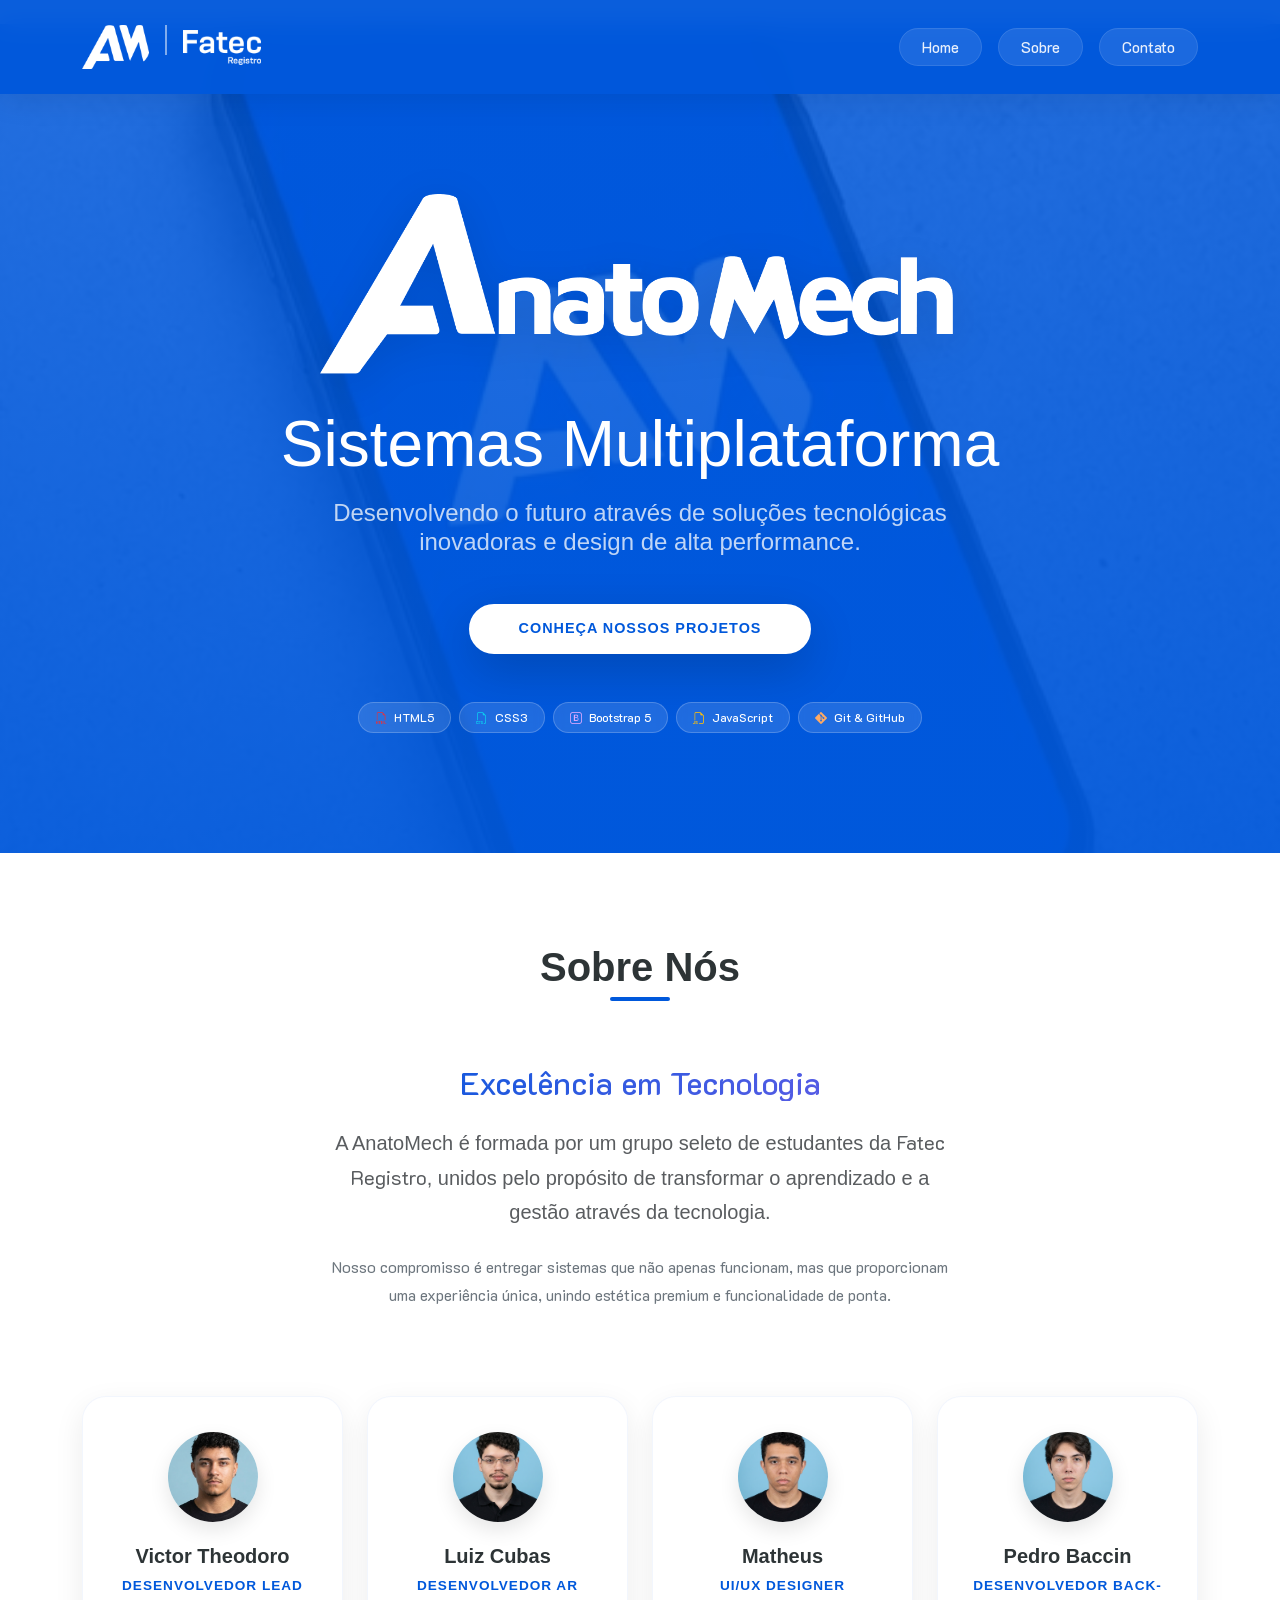
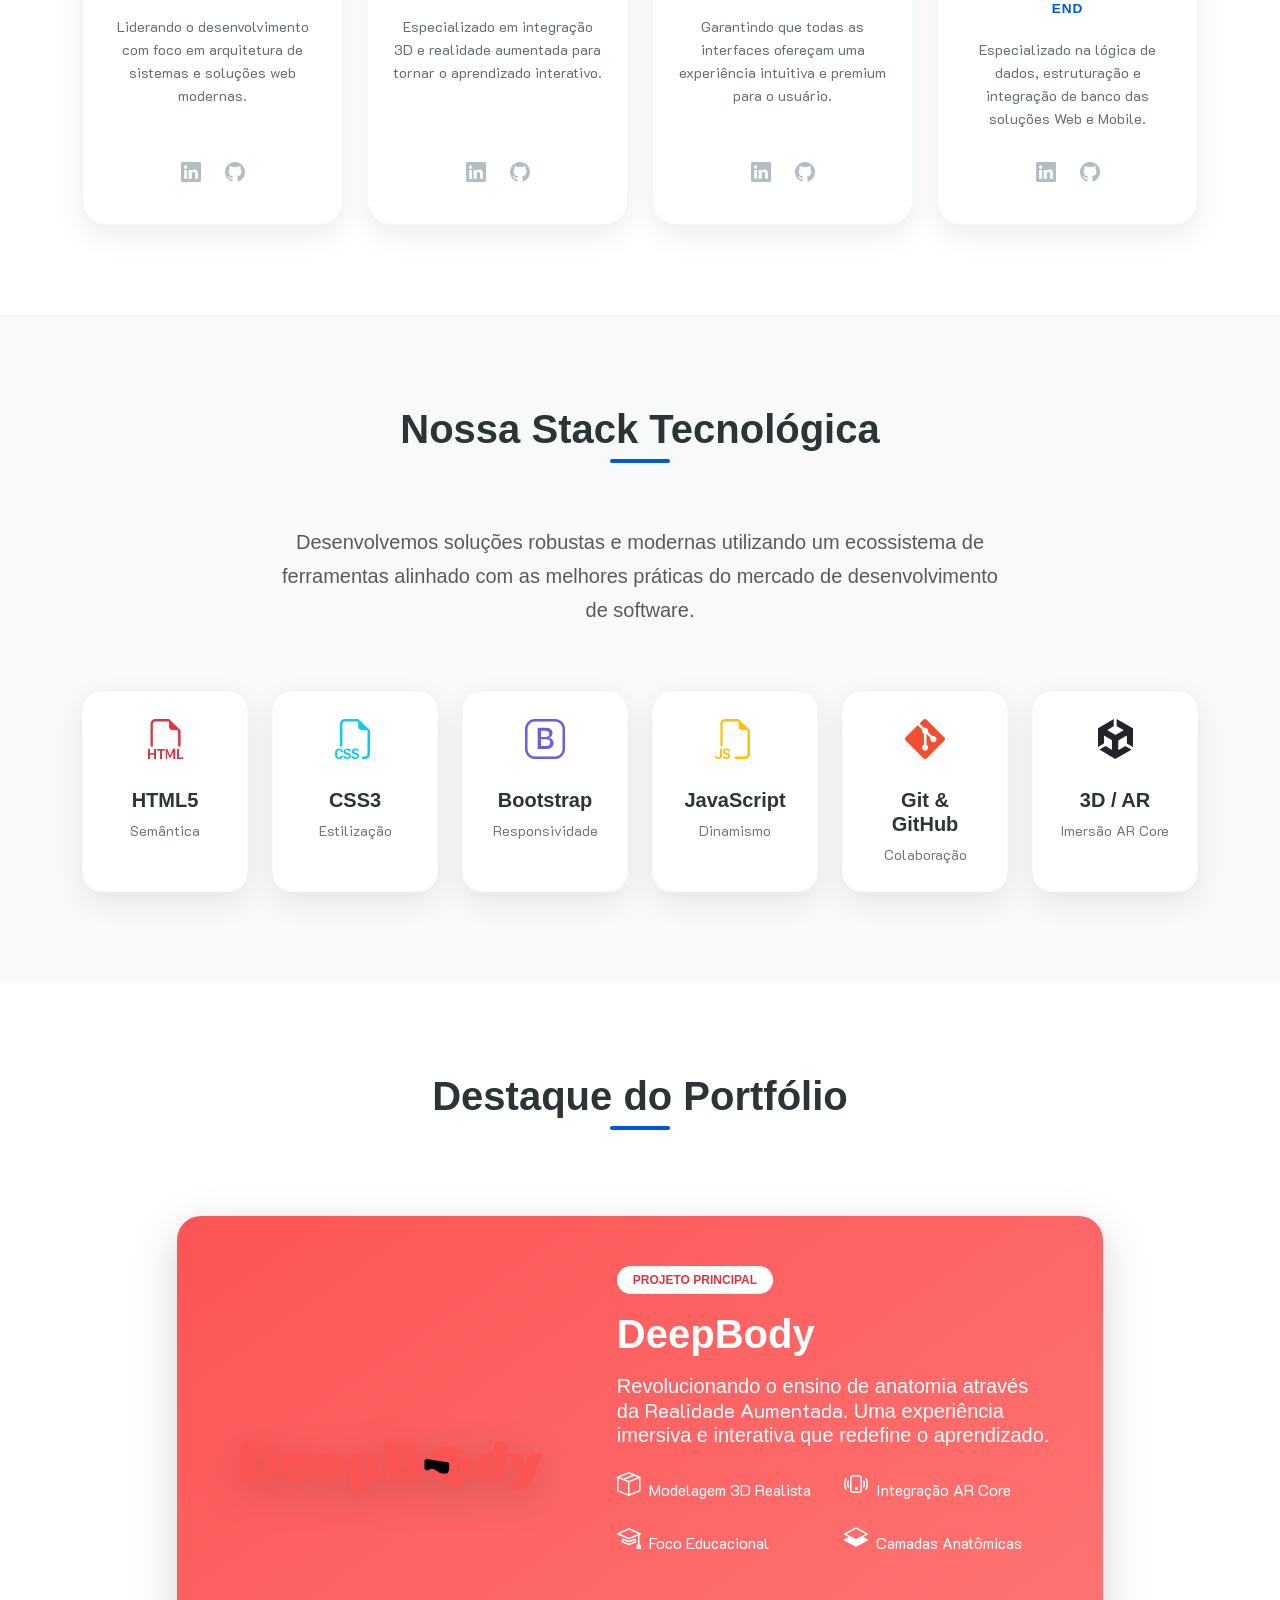
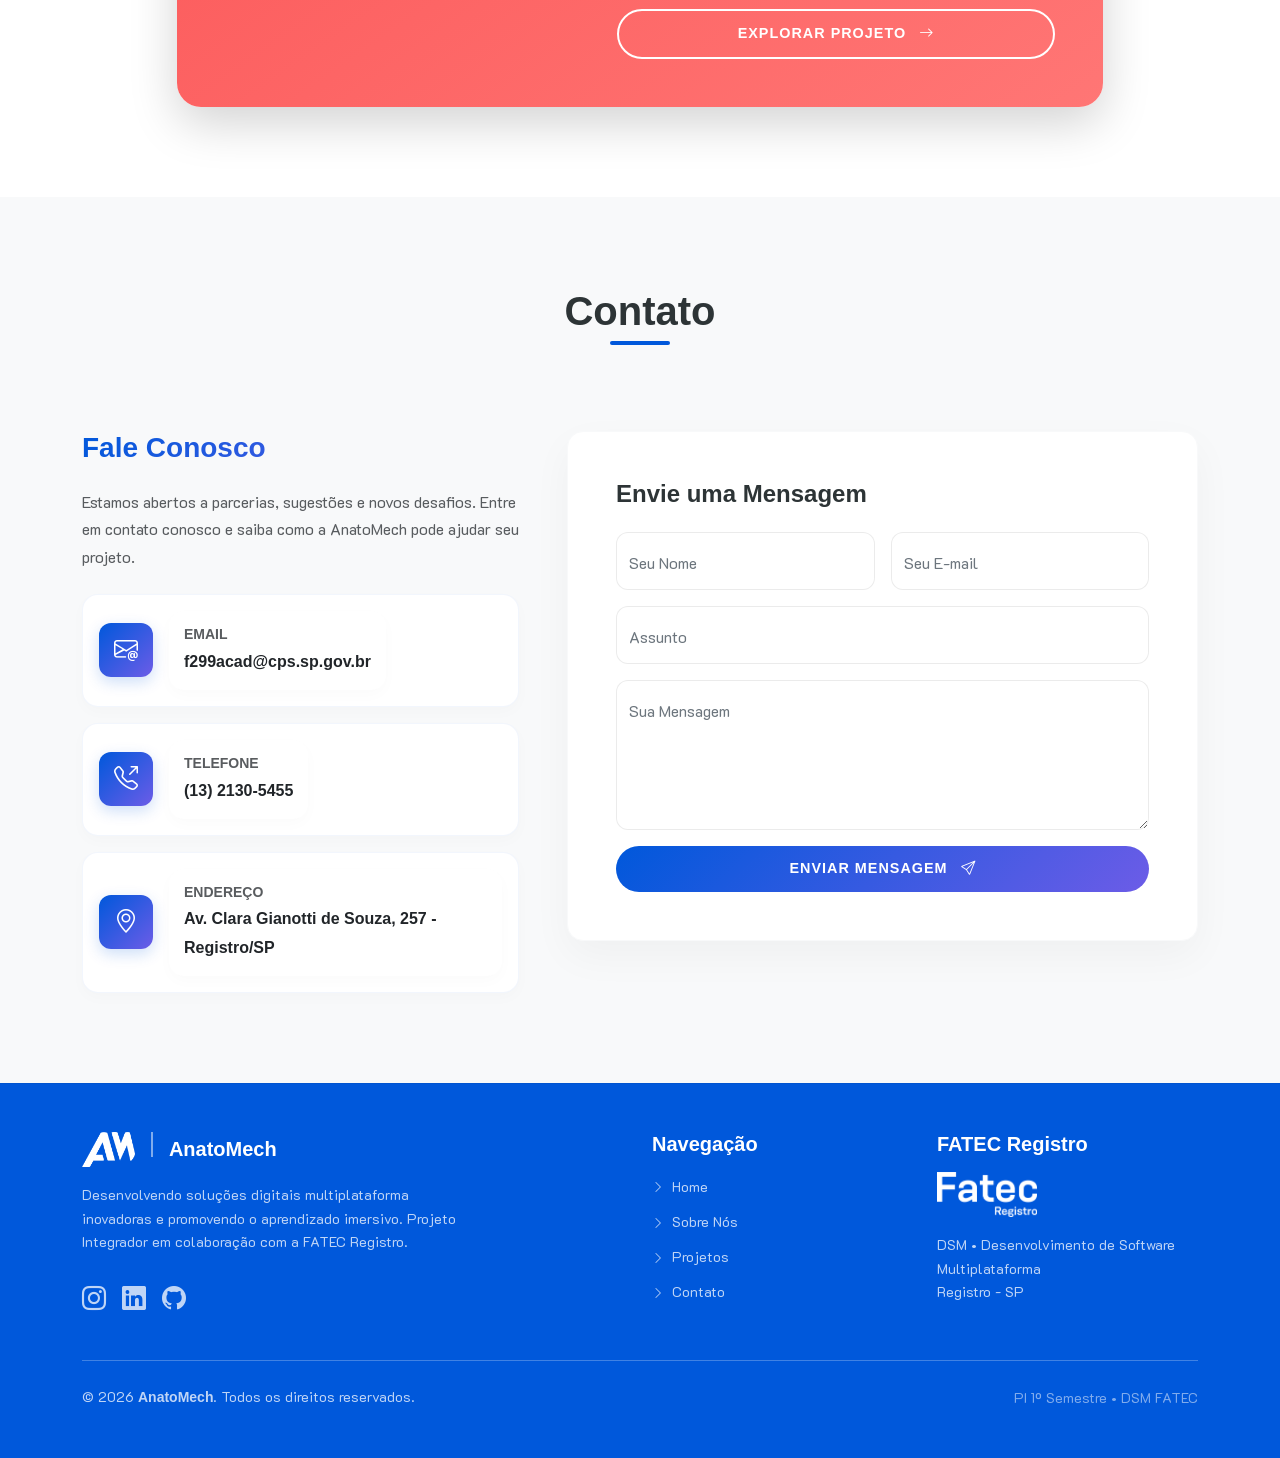
==== commit bda1400b: "pedro" ====
--- a/index.html
+++ b/index.html
@@ -130,10 +130,12 @@
             </div>
             <div class="col-sm-6 col-lg-3">
               <div class="team-card">
-                <div class="team-avatar-container avatar-r">R</div>
-                <h4 class="team-name">Random</h4>
-                <p class="team-role">Integrante (Provisório)</p>
-                <p class="team-desc">Apoiando no fluxo de dados, lógica e modelagem estrutural das soluções integradas.</p>
+                <div class="team-avatar-container">
+                  <img src="images/integrantes/Pedro.png" alt="Pedro Baccin" />
+                </div>
+                <h4 class="team-name">Pedro Baccin</h4>
+                <p class="team-role">Desenvolvedor Back-End</p>
+                <p class="team-desc">Especializado na lógica de dados, estruturação e integração de banco das soluções Web e Mobile.</p>
                 <div class="team-socials">
                   <a href="#" aria-label="LinkedIn"><i class="bi bi-linkedin"></i></a>
                   <a href="#" aria-label="GitHub"><i class="bi bi-github"></i></a>
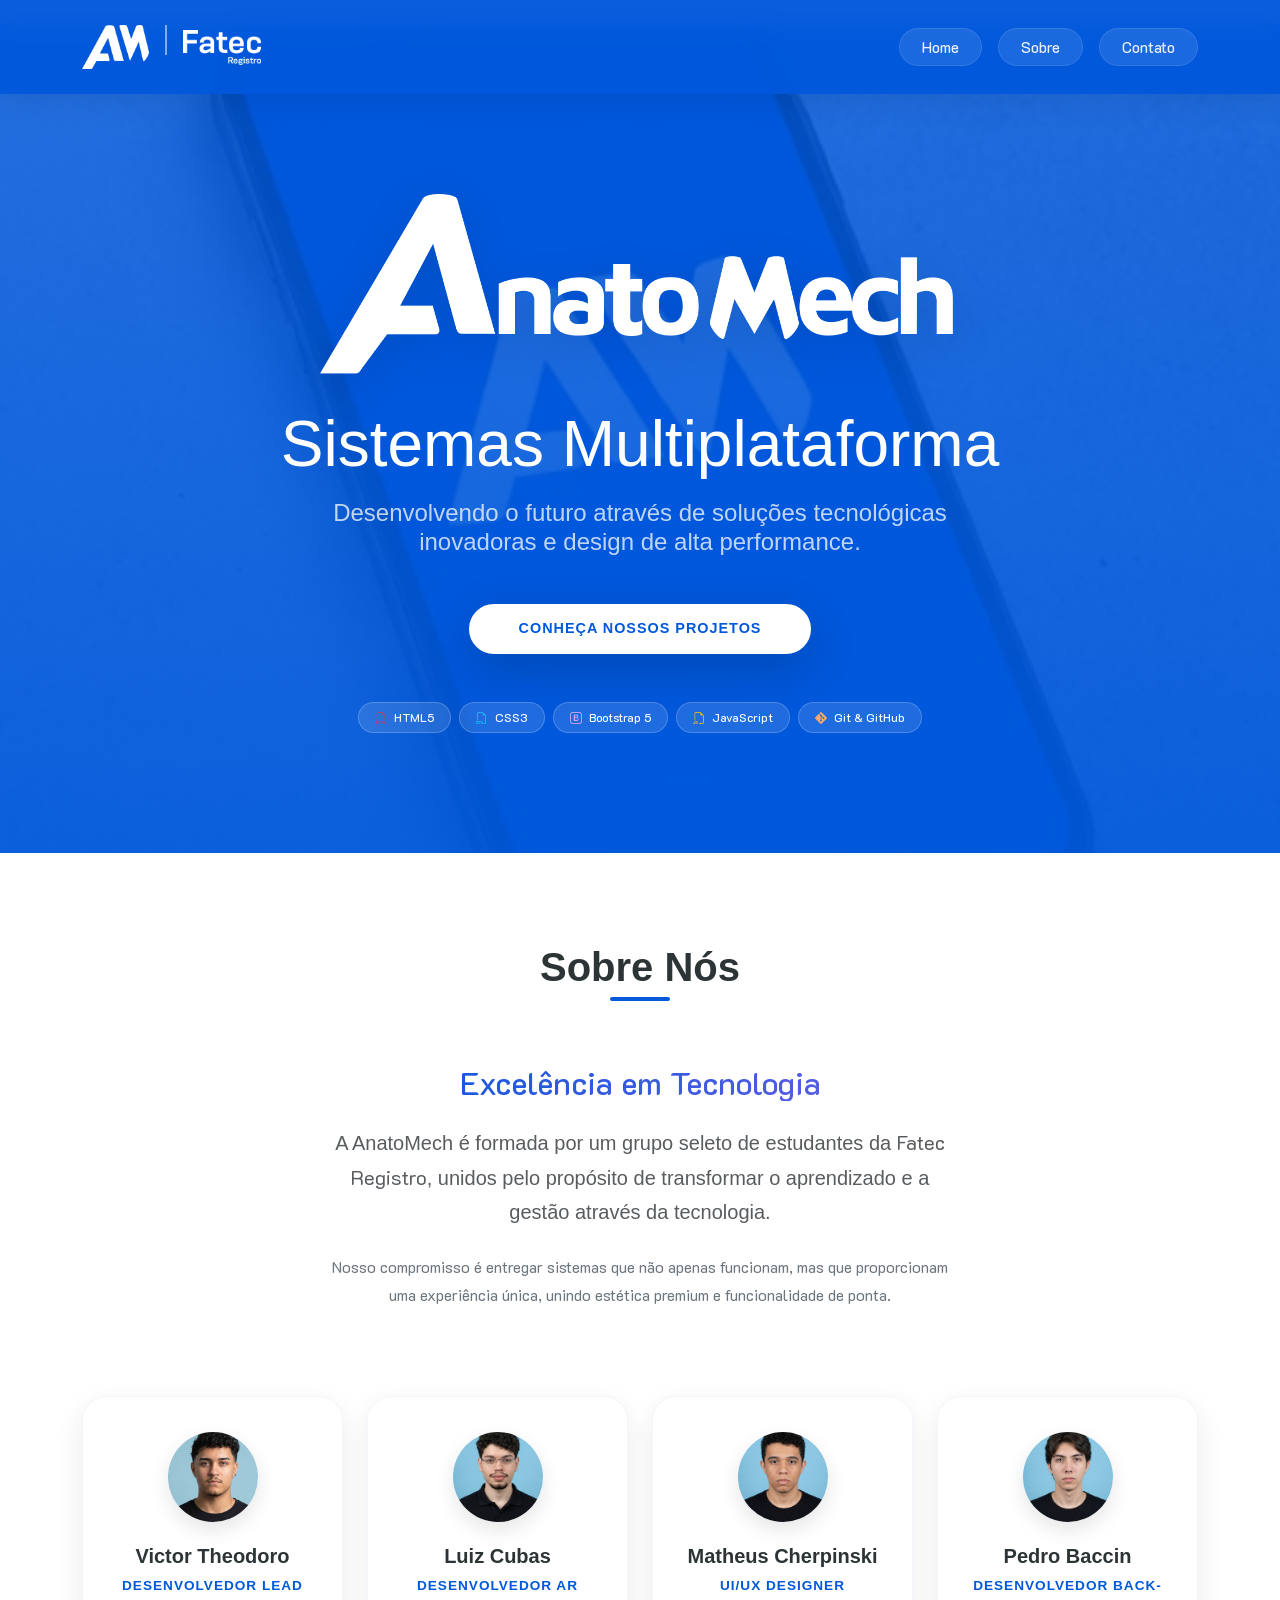
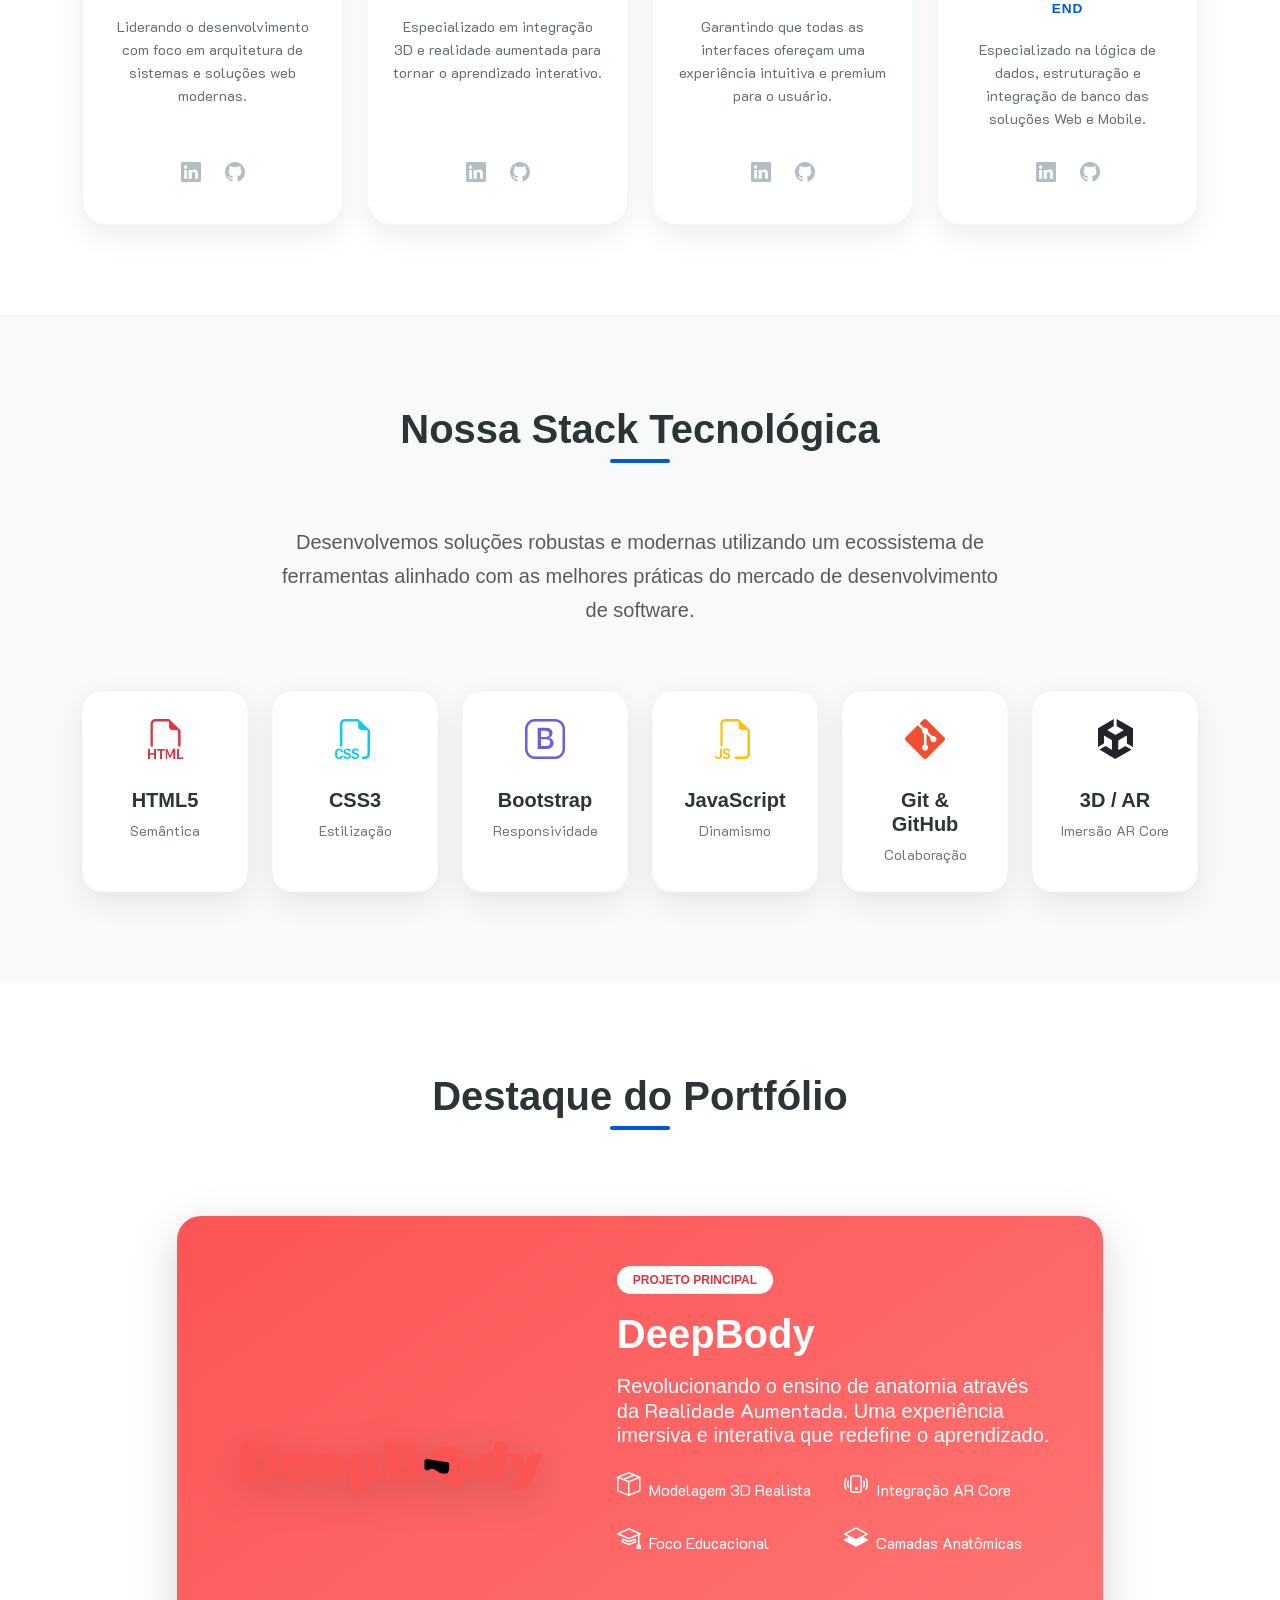
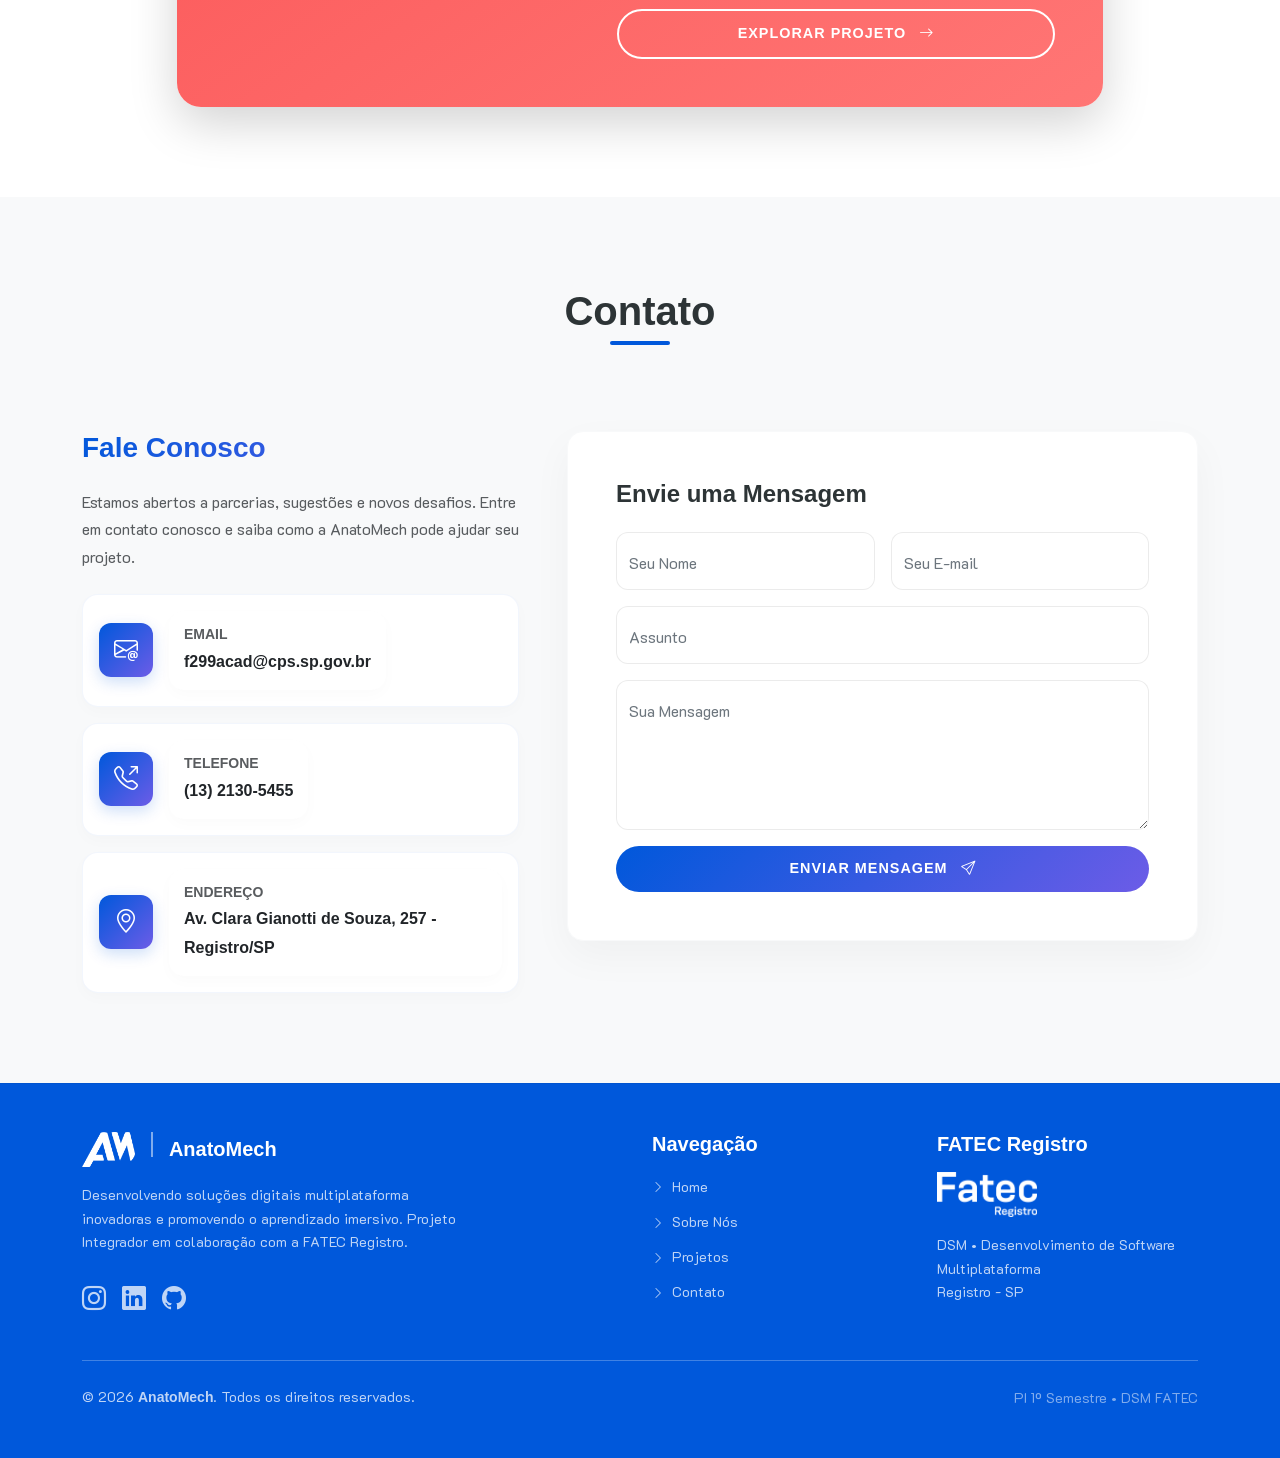
==== commit b498b7c4: "docs: update Matheus's full name in team section" ====
--- a/index.html
+++ b/index.html
@@ -119,7 +119,7 @@
                 <div class="team-avatar-container">
                   <img src="images/integrantes/Matheus.png" alt="Matheus" />
                 </div>
-                <h4 class="team-name">Matheus</h4>
+                <h4 class="team-name">Matheus Cherpinski</h4>
                 <p class="team-role">UI/UX Designer</p>
                 <p class="team-desc">Garantindo que todas as interfaces ofereçam uma experiência intuitiva e premium para o usuário.</p>
                 <div class="team-socials">
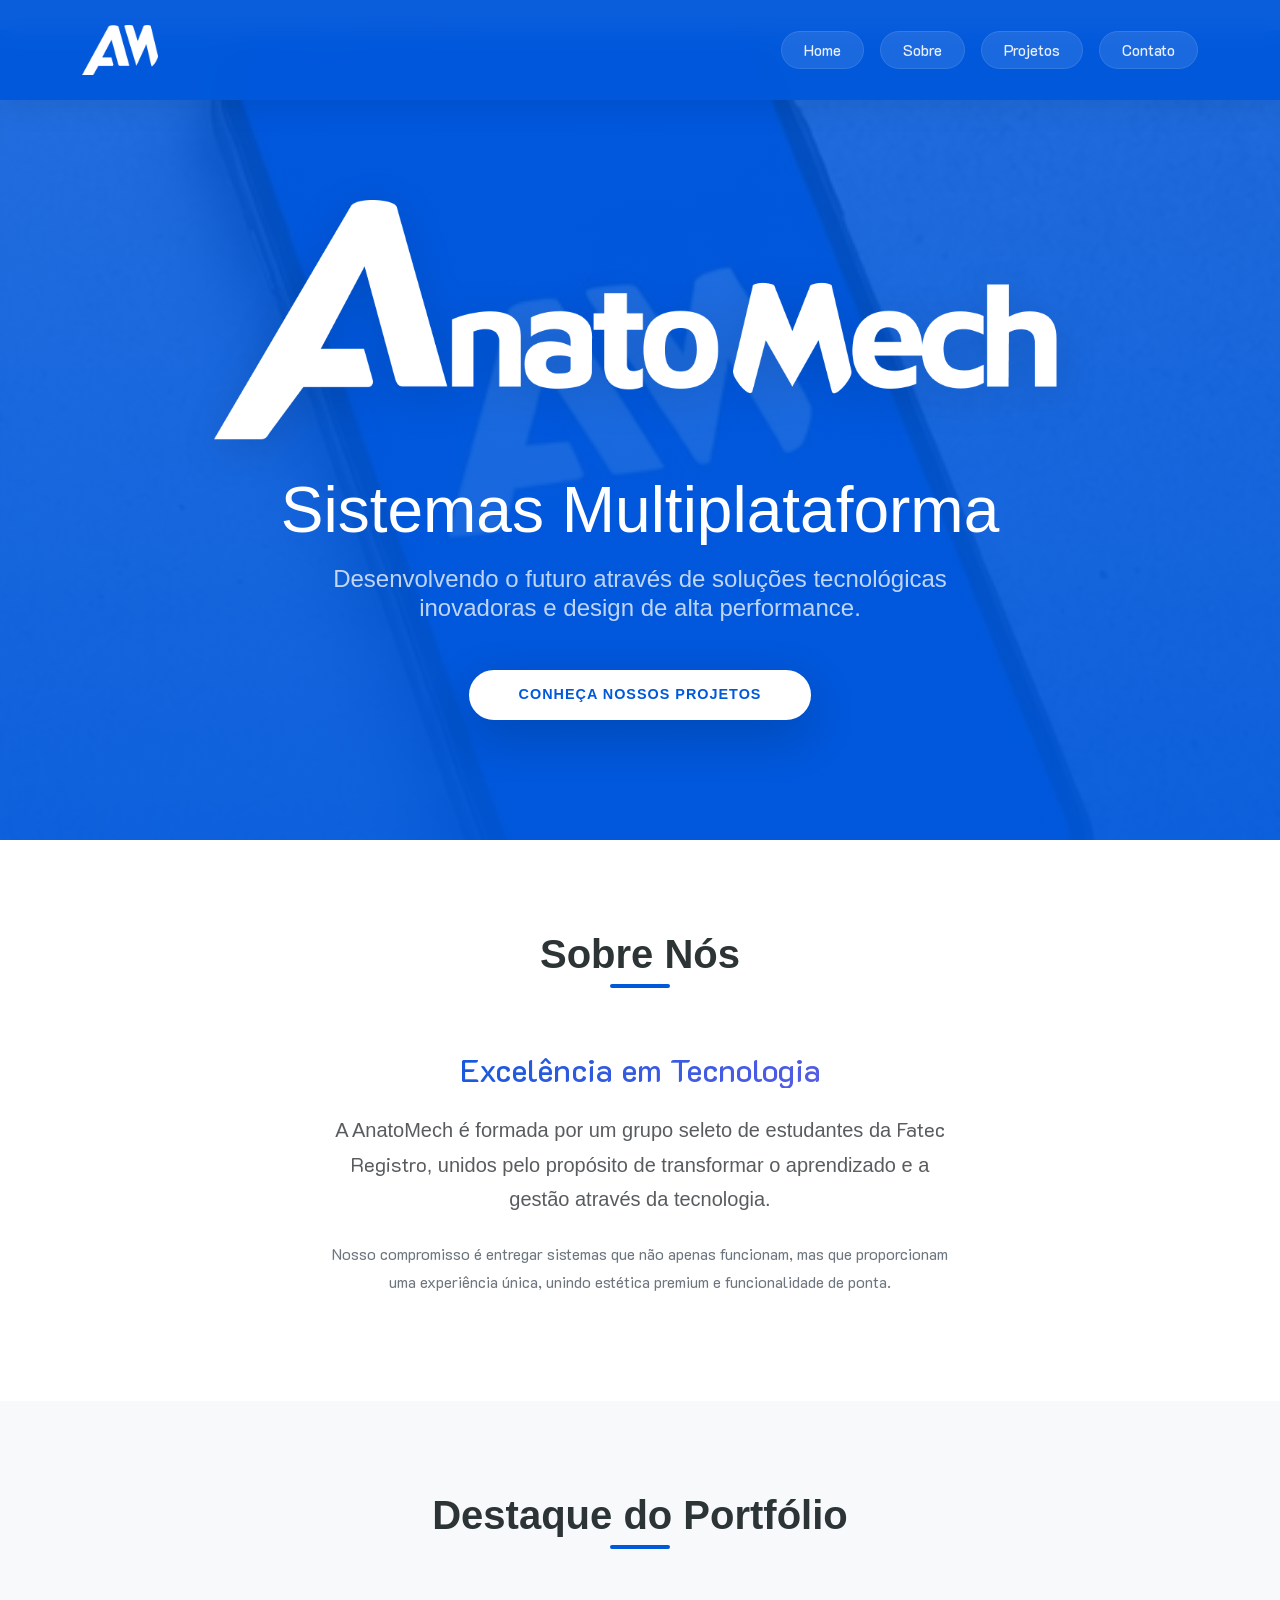
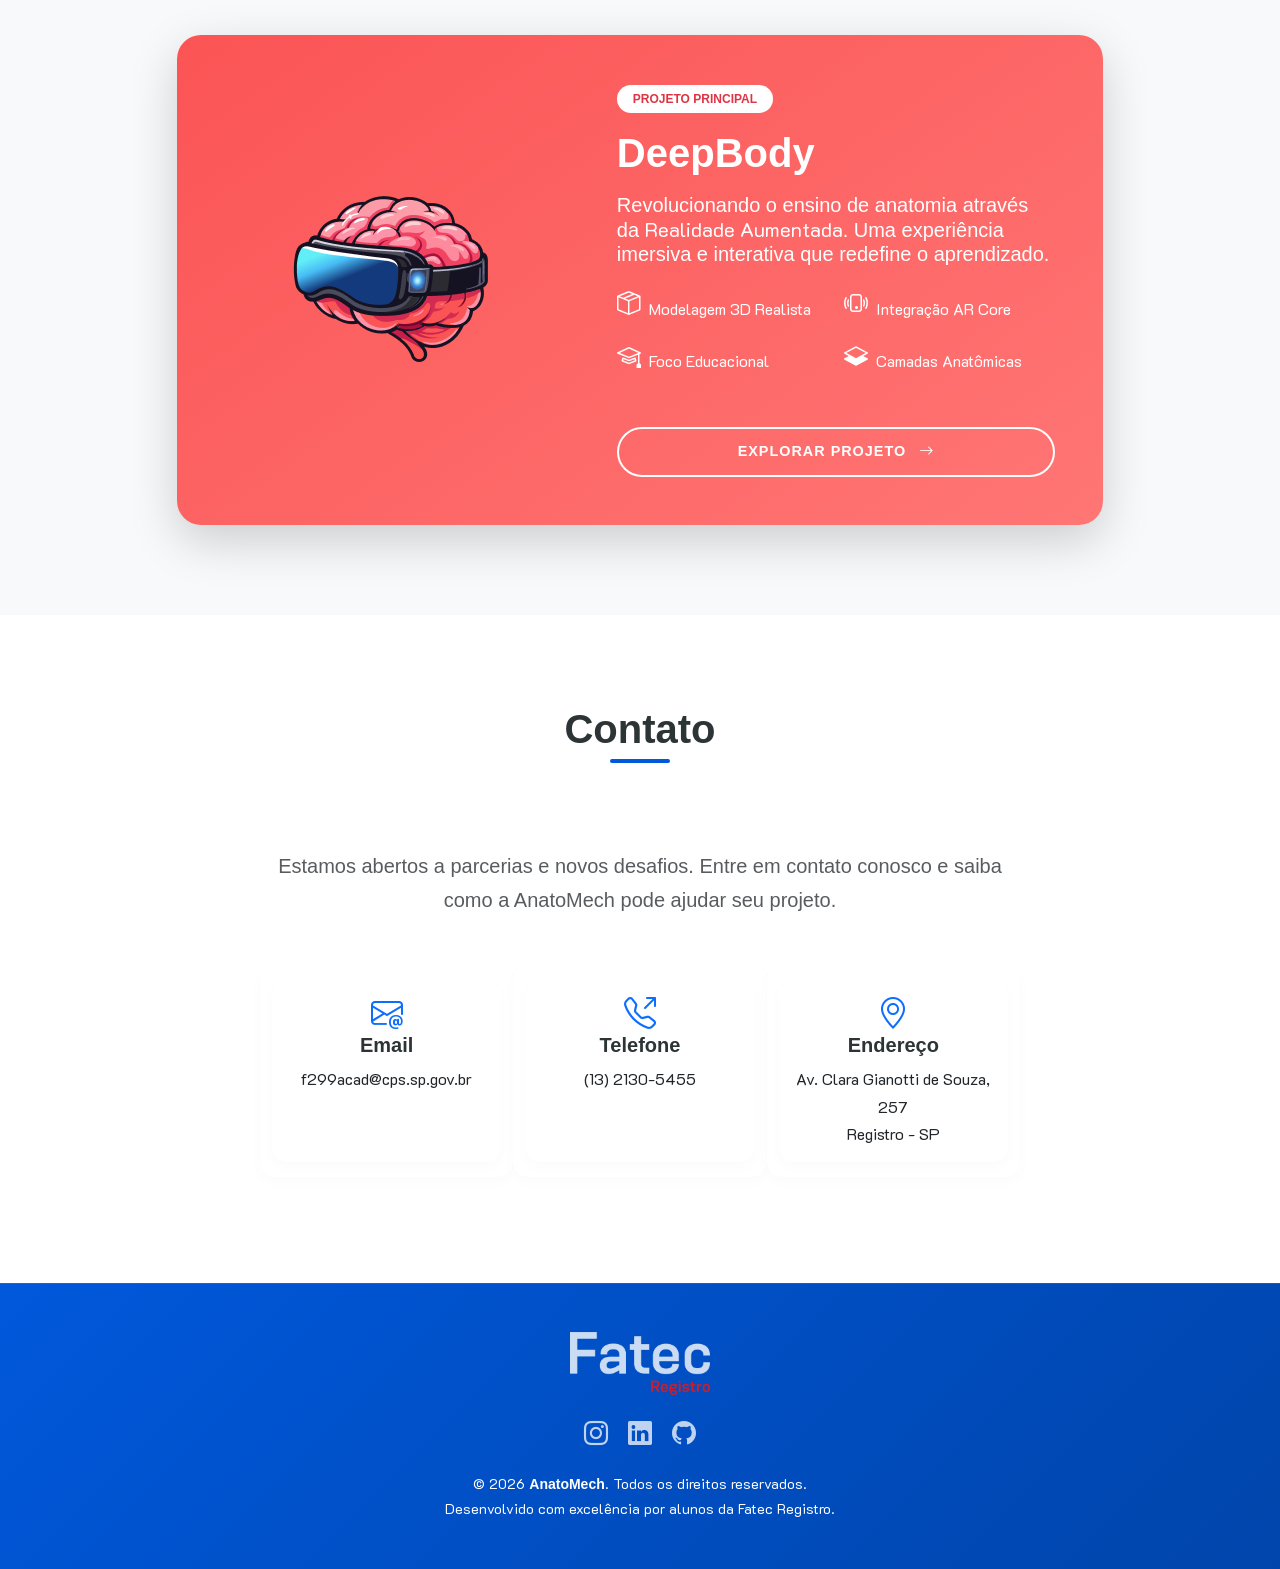
==== commit a78d44c6: "Refactor code structure for improved readability and maintainability" ====
--- a/index.html
+++ b/index.html
@@ -4,6 +4,13 @@
     <meta charset="UTF-8" />
     <meta name="viewport" content="width=device-width, initial-scale=1.0" />
     <title>AnatoMech | Soluções Multiplataforma</title>
+    <meta name="description" content="AnatoMech - Grupo de desenvolvimento de sistemas multiplataforma com foco em inovação, tecnologia de ponta e design de alta performance." />
+    <meta name="author" content="AnatoMech" />
+    <!-- Open Graph / Facebook -->
+    <meta property="og:type" content="website" />
+    <meta property="og:title" content="AnatoMech | Soluções Multiplataforma" />
+    <meta property="og:description" content="Desenvolvendo o futuro através de soluções tecnológicas inovadoras e design de alta performance." />
+    <meta property="og:image" content="images/logos/Logo Positiva.png" />
     <link rel="icon" href="images/logos/Logo Positiva.png" />
     <link
       href="https://cdn.jsdelivr.net/npm/bootstrap@5.3.3/dist/css/bootstrap.min.css"
@@ -20,10 +27,8 @@
     <header>
       <nav class="navbar navbar-expand-lg">
         <div class="container">
-          <a class="navbar-brand d-flex align-items-center gap-3" href="#home">
+          <a class="navbar-brand" href="#home">
             <img src="images/logos/Logo Negativa.png" alt="AnatoMech Logo" />
-            <div class="vr bg-white opacity-50 d-none d-sm-block" style="height: 30px; width: 1.5px;"></div>
-            <img src="images/logos/fatec_registro.png" alt="Fatec Registro Logo" class="d-none d-sm-block" style="height: 35px; filter: brightness(0) invert(1);" />
           </a>
 
           <div class="ms-auto">
@@ -35,6 +40,9 @@
                 <a class="nav-link-custom" href="#sobre">Sobre</a>
               </li>
               <li class="nav-item">
+                <a class="nav-link-custom" href="#projetos">Projetos</a>
+              </li>
+              <li class="nav-item">
                 <a class="nav-link-custom" href="#contato">Contato</a>
               </li>
             </ul>
@@ -45,25 +53,18 @@
 
     <main>
       <section class="section-hero home" id="home">
-        <div class="container">
+        <div class="container text-center">
           <img
             src="images/logos/anatomach_branco_semfundo.png"
-            class="img-fluid hero-logo"
+            class="img-fluid hero-logo animate-fade-in"
             alt="AnatoMech Logo Hero"
           />
-          <h1 class="display-3 fw-800 mb-3">Sistemas Multiplataforma</h1>
-          <p class="h4 fw-light opacity-75 mb-5 mx-auto" style="max-width: 700px;">
+          <h1 class="display-3 fw-800 mb-3 animate-slide-up">Sistemas Multiplataforma</h1>
+          <p class="h4 fw-light opacity-75 mb-5 mx-auto animate-slide-up delay-1" style="max-width: 700px;">
             Desenvolvendo o futuro através de soluções tecnológicas inovadoras e design de alta performance.
           </p>
-          <div class="d-flex justify-content-center gap-3">
+          <div class="d-flex justify-content-center gap-3 animate-slide-up delay-2">
             <a class="btn btn-premium btn-primary-custom px-5 shadow-lg" href="#projetos">Conheça Nossos Projetos</a>
-          </div>
-          <div class="d-flex justify-content-center flex-wrap gap-2 mt-5 opacity-95 hero-badges animate-fade-in">
-            <span class="badge bg-glass-badge text-white px-3 py-2 rounded-pill border border-glass"><i class="bi bi-filetype-html me-1 text-danger"></i> HTML5</span>
-            <span class="badge bg-glass-badge text-white px-3 py-2 rounded-pill border border-glass"><i class="bi bi-filetype-css me-1 text-info"></i> CSS3</span>
-            <span class="badge bg-glass-badge text-white px-3 py-2 rounded-pill border border-glass"><i class="bi bi-bootstrap me-1" style="color: #e0aaff;"></i> Bootstrap 5</span>
-            <span class="badge bg-glass-badge text-white px-3 py-2 rounded-pill border border-glass"><i class="bi bi-filetype-js me-1 text-warning"></i> JavaScript</span>
-            <span class="badge bg-glass-badge text-white px-3 py-2 rounded-pill border border-glass"><i class="bi bi-git me-1" style="color: #ffaa64;"></i> Git & GitHub</span>
           </div>
         </div>
       </section>
@@ -84,127 +85,10 @@
               </p>
             </div>
           </div>
-
-          <div class="row g-4 mt-5 justify-content-center">
-            <div class="col-sm-6 col-lg-3">
-              <div class="team-card">
-                <div class="team-avatar-container">
-                  <img src="images/integrantes/Victor.png" alt="Victor Theodoro" />
-                </div>
-                <h4 class="team-name">Victor Theodoro</h4>
-                <p class="team-role">Desenvolvedor Lead</p>
-                <p class="team-desc">Liderando o desenvolvimento com foco em arquitetura de sistemas e soluções web modernas.</p>
-                <div class="team-socials">
-                  <a href="#" aria-label="LinkedIn"><i class="bi bi-linkedin"></i></a>
-                  <a href="#" aria-label="GitHub"><i class="bi bi-github"></i></a>
-                </div>
-              </div>
-            </div>
-            <div class="col-sm-6 col-lg-3">
-              <div class="team-card">
-                <div class="team-avatar-container">
-                  <img src="images/integrantes/Luiz.png" alt="Luiz Cubas" />
-                </div>
-                <h4 class="team-name">Luiz Cubas</h4>
-                <p class="team-role">Desenvolvedor AR</p>
-                <p class="team-desc">Especializado em integração 3D e realidade aumentada para tornar o aprendizado interativo.</p>
-                <div class="team-socials">
-                  <a href="#" aria-label="LinkedIn"><i class="bi bi-linkedin"></i></a>
-                  <a href="#" aria-label="GitHub"><i class="bi bi-github"></i></a>
-                </div>
-              </div>
-            </div>
-            <div class="col-sm-6 col-lg-3">
-              <div class="team-card">
-                <div class="team-avatar-container">
-                  <img src="images/integrantes/Matheus.png" alt="Matheus" />
-                </div>
-                <h4 class="team-name">Matheus Cherpinski</h4>
-                <p class="team-role">UI/UX Designer</p>
-                <p class="team-desc">Garantindo que todas as interfaces ofereçam uma experiência intuitiva e premium para o usuário.</p>
-                <div class="team-socials">
-                  <a href="#" aria-label="LinkedIn"><i class="bi bi-linkedin"></i></a>
-                  <a href="#" aria-label="GitHub"><i class="bi bi-github"></i></a>
-                </div>
-              </div>
-            </div>
-            <div class="col-sm-6 col-lg-3">
-              <div class="team-card">
-                <div class="team-avatar-container">
-                  <img src="images/integrantes/Pedro.png" alt="Pedro Baccin" />
-                </div>
-                <h4 class="team-name">Pedro Baccin</h4>
-                <p class="team-role">Desenvolvedor Back-End</p>
-                <p class="team-desc">Especializado na lógica de dados, estruturação e integração de banco das soluções Web e Mobile.</p>
-                <div class="team-socials">
-                  <a href="#" aria-label="LinkedIn"><i class="bi bi-linkedin"></i></a>
-                  <a href="#" aria-label="GitHub"><i class="bi bi-github"></i></a>
-                </div>
-              </div>
-            </div>
-          </div>
-        </div>
-      </section>
-
-      <section class="stack bg-light" id="stack">
-        <div class="container text-center">
-          <h2 class="section-title">Nossa Stack Tecnológica</h2>
-          <div class="row justify-content-center mt-4 mb-5">
-            <div class="col-md-8">
-              <p class="lead text-muted">
-                Desenvolvemos soluções robustas e modernas utilizando um ecossistema de ferramentas 
-                alinhado com as melhores práticas do mercado de desenvolvimento de software.
-              </p>
-            </div>
-          </div>
-          <div class="row g-4 justify-content-center">
-            <div class="col-6 col-sm-4 col-lg-2">
-              <div class="stack-card p-4">
-                <i class="bi bi-filetype-html h1 text-danger"></i>
-                <h5 class="fw-bold mt-3 mb-1">HTML5</h5>
-                <span class="small text-secondary">Semântica</span>
-              </div>
-            </div>
-            <div class="col-6 col-sm-4 col-lg-2">
-              <div class="stack-card p-4">
-                <i class="bi bi-filetype-css h1 text-info"></i>
-                <h5 class="fw-bold mt-3 mb-1">CSS3</h5>
-                <span class="small text-secondary">Estilização</span>
-              </div>
-            </div>
-            <div class="col-6 col-sm-4 col-lg-2">
-              <div class="stack-card p-4">
-                <i class="bi bi-bootstrap h1" style="color: #6c5ce7;"></i>
-                <h5 class="fw-bold mt-3 mb-1">Bootstrap</h5>
-                <span class="small text-secondary">Responsividade</span>
-              </div>
-            </div>
-            <div class="col-6 col-sm-4 col-lg-2">
-              <div class="stack-card p-4">
-                <i class="bi bi-filetype-js h1 text-warning"></i>
-                <h5 class="fw-bold mt-3 mb-1">JavaScript</h5>
-                <span class="small text-secondary">Dinamismo</span>
-              </div>
-            </div>
-            <div class="col-6 col-sm-4 col-lg-2">
-              <div class="stack-card p-4">
-                <i class="bi bi-git h1" style="color: #f05032;"></i>
-                <h5 class="fw-bold mt-3 mb-1">Git & GitHub</h5>
-                <span class="small text-secondary">Colaboração</span>
-              </div>
-            </div>
-            <div class="col-6 col-sm-4 col-lg-2">
-              <div class="stack-card p-4">
-                <i class="bi bi-unity h1 text-dark"></i>
-                <h5 class="fw-bold mt-3 mb-1">3D / AR</h5>
-                <span class="small text-secondary">Imersão AR Core</span>
-              </div>
-            </div>
-          </div>
-        </div>
-      </section>
-
-      <section class="projetos" id="projetos">
+        </div>
+      </section>
+
+      <section class="projetos bg-light" id="projetos">
         <div class="container">
           <div class="text-center mb-5">
             <h2 class="section-title">Destaque do Portfólio</h2>
@@ -215,10 +99,10 @@
                 <div class="row align-items-center">
                   <div class="col-md-5 text-center mb-4 mb-md-0">
                     <img
-                      src="images/logos/DeepBody/DeepBody Negativo.png"
+                      src="images/logos/DeepBody/DeepBody Logotipo.png"
                       class="img-fluid"
                       alt="DeepBody Project Preview"
-                      style="max-height: 240px; filter: drop-shadow(0 10px 20px rgba(0,0,0,0.15));"
+                      style="max-height: 380px; max-width: 100%;"
                     />
                   </div>
                   <div class="col-md-7 ps-md-5">
@@ -265,141 +149,62 @@
         </div>
       </section>
 
-      <section class="contatos bg-light" id="contato">
+      <section class="contatos" id="contato">
         <div class="container">
           <div class="text-center mb-5">
             <h2 class="section-title">Contato</h2>
           </div>
-          <div class="row g-5">
-            <!-- Informações de Contato -->
-            <div class="col-lg-5">
-              <h3 class="h3 fw-bold mb-4 text-gradient">Fale Conosco</h3>
-              <p class="text-muted mb-4">
-                Estamos abertos a parcerias, sugestões e novos desafios. Entre em contato conosco 
+          <div class="row justify-content-center text-center">
+            <div class="col-md-10 col-lg-8">
+              <p class="lead text-muted mb-5">
+                Estamos abertos a parcerias e novos desafios. Entre em contato conosco 
                 e saiba como a AnatoMech pode ajudar seu projeto.
               </p>
-              <address class="d-flex flex-column gap-3 mb-0">
-                <div class="contact-info-card d-flex align-items-center p-3">
-                  <div class="contact-icon-wrapper me-3">
-                    <i class="bi bi-envelope-at h4 mb-0 text-white"></i>
-                  </div>
-                  <div>
-                    <h5 class="fw-bold mb-1 small text-muted text-uppercase">Email</h5>
-                    <a href="mailto:f299acad@cps.sp.gov.br" class="text-decoration-none text-dark fw-bold">f299acad@cps.sp.gov.br</a>
-                  </div>
-                </div>
-                <div class="contact-info-card d-flex align-items-center p-3">
-                  <div class="contact-icon-wrapper me-3">
-                    <i class="bi bi-telephone-outbound h4 mb-0 text-white"></i>
-                  </div>
-                  <div>
-                    <h5 class="fw-bold mb-1 small text-muted text-uppercase">Telefone</h5>
-                    <span class="text-dark fw-bold">(13) 2130-5455</span>
-                  </div>
-                </div>
-                <div class="contact-info-card d-flex align-items-center p-3">
-                  <div class="contact-icon-wrapper me-3">
-                    <i class="bi bi-geo-alt h4 mb-0 text-white"></i>
-                  </div>
-                  <div>
-                    <h5 class="fw-bold mb-1 small text-muted text-uppercase">Endereço</h5>
-                    <span class="text-dark fw-bold">Av. Clara Gianotti de Souza, 257 - Registro/SP</span>
+              <address class="row g-4 justify-content-center">
+                <div class="col-md-4">
+                  <div class="h-100">
+                    <i class="bi bi-envelope-at h2 text-primary mb-3"></i>
+                    <h5 class="fw-bold">Email</h5>
+                    <a href="mailto:f299acad@cps.sp.gov.br" class="text-decoration-none text-dark">f299acad@cps.sp.gov.br</a>
+                  </div>
+                </div>
+                <div class="col-md-4">
+                  <div class="h-100">
+                    <i class="bi bi-telephone-outbound h2 text-primary mb-3"></i>
+                    <h5 class="fw-bold">Telefone</h5>
+                    <span class="text-dark">(13) 2130-5455</span>
+                  </div>
+                </div>
+                <div class="col-md-4">
+                  <div class="h-100">
+                    <i class="bi bi-geo-alt h2 text-primary mb-3"></i>
+                    <h5 class="fw-bold">Endereço</h5>
+                    <span class="text-dark">Av. Clara Gianotti de Souza, 257<br>Registro - SP</span>
                   </div>
                 </div>
               </address>
             </div>
-            
-            <!-- Formulário de Contato -->
-            <div class="col-lg-7">
-              <div class="contact-form-container p-4 p-md-5 rounded-4 shadow bg-white border border-light">
-                <h4 class="fw-bold mb-4">Envie uma Mensagem</h4>
-                <form id="contactForm" onsubmit="event.preventDefault(); alert('Mensagem enviada com sucesso! (Simulação)'); this.reset();">
-                  <div class="row g-3">
-                    <div class="col-md-6">
-                      <div class="form-floating">
-                        <input type="text" class="form-control form-control-custom" id="formNome" placeholder="Seu Nome" required />
-                        <label for="formNome" class="text-secondary">Seu Nome</label>
-                      </div>
-                    </div>
-                    <div class="col-md-6">
-                      <div class="form-floating">
-                        <input type="email" class="form-control form-control-custom" id="formEmail" placeholder="Seu E-mail" required />
-                        <label for="formEmail" class="text-secondary">Seu E-mail</label>
-                      </div>
-                    </div>
-                    <div class="col-12">
-                      <div class="form-floating">
-                        <input type="text" class="form-control form-control-custom" id="formAssunto" placeholder="Assunto" required />
-                        <label for="formAssunto" class="text-secondary">Assunto</label>
-                      </div>
-                    </div>
-                    <div class="col-12">
-                      <div class="form-floating">
-                        <textarea class="form-control form-control-custom" id="formMensagem" placeholder="Sua Mensagem" style="height: 150px" required></textarea>
-                        <label for="formMensagem" class="text-secondary">Sua Mensagem</label>
-                      </div>
-                    </div>
-                    <div class="col-12 text-end">
-                      <button type="submit" class="btn btn-premium btn-primary-gradient px-5 w-100 w-md-auto text-white">
-                        Enviar Mensagem <i class="bi bi-send ms-2"></i>
-                      </button>
-                    </div>
-                  </div>
-                </form>
-              </div>
-            </div>
           </div>
         </div>
       </section>
     </main>
 
     <footer class="footer-main py-5">
-      <div class="container">
-        <div class="row g-4 text-center text-md-start">
-          <div class="col-md-5">
-            <div class="d-flex align-items-center justify-content-center justify-content-md-start gap-3 mb-3">
-              <img src="images/logos/Logo Negativa.png" alt="AnatoMech Logo" style="height: 35px;" />
-              <div class="vr bg-white opacity-50" style="height: 25px; width: 1.5px;"></div>
-              <h4 class="h5 fw-bold mb-0 text-white">AnatoMech</h4>
-            </div>
-            <p class="small opacity-75 mb-4 text-white" style="max-width: 400px;">
-              Desenvolvendo soluções digitais multiplataforma inovadoras e promovendo o aprendizado imersivo. Projeto Integrador em colaboração com a FATEC Registro.
-            </p>
-            <div class="d-flex justify-content-center justify-content-md-start gap-3 mb-3">
-              <a href="#" class="text-white opacity-75 hover-opacity-100 fs-4 transition-all" aria-label="Instagram"><i class="bi bi-instagram"></i></a>
-              <a href="#" class="text-white opacity-75 hover-opacity-100 fs-4 transition-all" aria-label="LinkedIn"><i class="bi bi-linkedin"></i></a>
-              <a href="#" class="text-white opacity-75 hover-opacity-100 fs-4 transition-all" aria-label="GitHub"><i class="bi bi-github"></i></a>
-            </div>
-          </div>
-          <div class="col-md-3 ms-auto">
-            <h5 class="fw-bold text-white mb-3">Navegação</h5>
-            <ul class="list-unstyled mb-0">
-              <li class="mb-2"><a href="#home" class="text-white text-decoration-none opacity-75 hover-opacity-100 small transition-all"><i class="bi bi-chevron-right small me-1"></i> Home</a></li>
-              <li class="mb-2"><a href="#sobre" class="text-white text-decoration-none opacity-75 hover-opacity-100 small transition-all"><i class="bi bi-chevron-right small me-1"></i> Sobre Nós</a></li>
-              <li class="mb-2"><a href="#projetos" class="text-white text-decoration-none opacity-75 hover-opacity-100 small transition-all"><i class="bi bi-chevron-right small me-1"></i> Projetos</a></li>
-              <li class="mb-2"><a href="#contato" class="text-white text-decoration-none opacity-75 hover-opacity-100 small transition-all"><i class="bi bi-chevron-right small me-1"></i> Contato</a></li>
-            </ul>
-          </div>
-          <div class="col-md-3">
-            <h5 class="fw-bold text-white mb-3">FATEC Registro</h5>
-            <div class="d-flex align-items-center justify-content-center justify-content-md-start gap-2 mb-3">
-              <img src="images/logos/fatec_registro.png" class="img-fluid" alt="Fatec Registro Logo" style="max-height: 45px; filter: brightness(0) invert(1);" />
-            </div>
-            <p class="small opacity-75 mb-0 text-white">
-              DSM &bull; Desenvolvimento de Software Multiplataforma<br>
-              Registro - SP
-            </p>
-          </div>
-        </div>
-        <hr class="bg-white opacity-25 my-4">
-        <div class="text-center text-md-between d-md-flex justify-content-md-between align-items-center text-white">
-          <p class="small mb-0 opacity-75">
-            &copy; 2026 <strong>AnatoMech</strong>. Todos os direitos reservados.
-          </p>
-          <p class="small mb-0 opacity-50 d-none d-md-block">
-            PI 1º Semestre &bull; DSM FATEC
-          </p>
-        </div>
+      <div class="container text-center">
+        <img
+          src="images/logos/fatec_registro.png"
+          class="fatec-logo img-fluid mb-4"
+          alt="Fatec Registro Logo"
+        />
+        <div class="mb-3">
+          <a href="#" class="social-icon mx-2 h4"><i class="bi bi-instagram"></i></a>
+          <a href="#" class="social-icon mx-2 h4"><i class="bi bi-linkedin"></i></a>
+          <a href="#" class="social-icon mx-2 h4"><i class="bi bi-github"></i></a>
+        </div>
+        <p class="small mb-0">
+          &copy; 2026 <strong>AnatoMech</strong>. Todos os direitos reservados.<br>
+          Desenvolvido com excelência por alunos da Fatec Registro.
+        </p>
       </div>
     </footer>
 
--- a/style.css
+++ b/style.css
@@ -18,23 +18,6 @@
   color: #2d3436;
   line-height: 1.7;
   background-color: #fff;
-}
-
-/* --- Smooth SPA-like Page Transitions --- */
-main {
-  opacity: 0;
-  animation: mainFadeIn 0.8s cubic-bezier(0.25, 1, 0.5, 1) forwards;
-}
-
-@keyframes mainFadeIn {
-  from {
-    opacity: 0;
-    transform: translateY(15px);
-  }
-  to {
-    opacity: 1;
-    transform: translateY(0);
-  }
 }
 
 /* --- Header & Navigation --- */
@@ -48,9 +31,8 @@
   backdrop-filter: blur(12px);
   -webkit-backdrop-filter: blur(12px);
 }
-
 .navbar-brand img {
-  height: 44px;
+  height: 50px;
   width: auto;
   transition: var(--transition);
 }
@@ -87,12 +69,10 @@
 }
 
 .hero-logo {
-  max-height: 180px;
+  max-height: 240px;
   margin-bottom: 2rem;
   filter: drop-shadow(0 10px 20px rgba(0, 0, 0, 0.1));
-}
-
-.home {
+}.home {
   background: linear-gradient(rgba(0, 88, 219, 0.85), rgba(0, 88, 219, 0.95)),
               url("images/fundo.png");
   background-size: cover;
@@ -164,46 +144,75 @@
 }
 
 .sobre-dp {
-  background-color: #fb5454;
-  color: #fff;
+  background-color: var(--secondary-red);
+  color: #fff;
+  margin-top: -2px;
+  position: relative;
 }
 
 /* --- Gallery Carousel --- */
-#deepbodyCarousel {
-  background-color: #121212;
-}
-
-.gallery-img {
-  height: 550px;
-  object-fit: contain;
-  object-position: center;
-  padding: 30px;
+.gallery-section {
+  background: linear-gradient(180deg, var(--light-bg), #eaeef3);
+  margin-top: -2px;
+  position: relative;
+}
+
+.app-screenshot {
+  max-height: 480px;
+  width: auto;
+  border: 10px solid #1e272e;
+  border-radius: 32px;
+  box-shadow: 0 15px 35px rgba(0, 0, 0, 0.2);
+  transition: var(--transition);
+}
+
+.app-screenshot:hover {
+  transform: scale(1.03) translateY(-5px);
+  box-shadow: 0 25px 50px rgba(0, 0, 0, 0.3);
+}
+
+.carousel-control-prev-icon,
+.carousel-control-next-icon {
+  background-color: var(--primary-blue);
+  border-radius: 50%;
+  padding: 18px;
+  background-size: 50%;
+}
+
+.carousel-indicators [data-bs-target] {
+  background-color: var(--primary-blue);
 }
 
 .backdrop-blur-dark {
-  background: rgba(0, 0, 0, 0.65);
+  background: rgba(0, 0, 0, 0.6);
   backdrop-filter: blur(8px);
   -webkit-backdrop-filter: blur(8px);
   border: 1px solid rgba(255, 255, 255, 0.1);
 }
 
-@media (max-width: 768px) {
-  .gallery-img {
-    height: 350px;
-    padding: 15px;
-  }
-}
-
 /* --- Footers --- */
 .footer-main {
-  background: #0058db;
+  background: linear-gradient(135deg, var(--primary-blue), #0045ab);
   color: #ffffff;
-  border-top: 1px solid rgba(0, 0, 0, 0.05);
+  border-top: 1px solid rgba(255, 255, 255, 0.1);
 }
 
 .fdb {
-  background-color: #bd3e3e;
-  color: #000000;
+  background: linear-gradient(135deg, #bd3e3e, #8c2828);
+  color: #ffffff !important;
+  border-top: 1px solid rgba(255, 255, 255, 0.1);
+}
+
+.social-icon {
+  color: rgba(255, 255, 255, 0.75) !important;
+  transition: var(--transition);
+  display: inline-block;
+}
+
+.social-icon:hover {
+  color: #ffffff !important;
+  transform: translateY(-4px) scale(1.25);
+  filter: drop-shadow(0 0 6px rgba(255, 255, 255, 0.6));
 }
 
 .fatec-logo {
@@ -265,351 +274,42 @@
   box-shadow: 0 8px 20px rgba(0,0,0,0.05);
 }
 
-/* --- Team Cards Section --- */
-.team-card {
-  background: #fff;
-  border-radius: 24px;
-  padding: 35px 24px;
-  box-shadow: var(--card-shadow);
-  transition: var(--transition);
-  border: 1px solid rgba(0, 88, 219, 0.05);
-  display: flex;
-  flex-direction: column;
-  align-items: center;
-  text-align: center;
-  height: 100%;
-}
-
-.team-card:hover {
-  transform: translateY(-10px);
-  box-shadow: 0 20px 40px rgba(0, 88, 219, 0.12) !important;
-  border-color: rgba(0, 88, 219, 0.15);
-}
-
-.team-avatar-container {
-  width: 90px;
-  height: 90px;
-  border-radius: 50%;
-  display: flex;
-  align-items: center;
-  justify-content: center;
-  margin-bottom: 22px;
-  font-size: 1.8rem;
-  font-weight: 800;
-  color: #fff;
-  box-shadow: 0 8px 20px rgba(0, 0, 0, 0.1);
-  transition: var(--transition);
-  overflow: hidden; /* Prevent square images from overflowing circle */
-}
-
-.team-avatar-container img {
-  width: 100%;
-  height: 100%;
-  object-fit: cover; /* Fit image perfectly within the circle */
-}
-
-.team-card:hover .team-avatar-container {
-  transform: scale(1.08) rotate(5deg);
-}
-
-/* Custom gradients for avatars */
-.avatar-vt {
-  background: linear-gradient(135deg, var(--primary-blue), #6c5ce7);
-}
-
-.avatar-lc {
-  background: linear-gradient(135deg, var(--secondary-red), #ff7675);
-}
-
-.avatar-m {
-  background: linear-gradient(135deg, #10ac84, #1dd1a1);
-}
-
-.avatar-r {
-  background: linear-gradient(135deg, #f39c12, #f1c40f);
-}
-
-.team-name {
-  font-size: 1.25rem;
-  font-weight: 700;
-  margin-bottom: 6px;
-  color: #2d3436;
-}
-
-.team-role {
-  font-size: 0.85rem;
-  font-weight: 600;
-  text-transform: uppercase;
-  letter-spacing: 1px;
-  color: var(--primary-blue);
-  margin-bottom: 18px;
-}
-
-.team-desc {
-  font-size: 0.9rem;
-  color: #636e72;
-  margin-bottom: 24px;
-  flex-grow: 1;
-  line-height: 1.6;
-}
-
-.team-socials a {
-  color: #b2bec3;
-  margin: 0 10px;
-  font-size: 1.25rem;
-  transition: var(--transition);
-}
-
-.team-socials a:hover {
-  color: var(--primary-blue);
-}
-
-/* --- Glass Badges (Hero Stack) --- */
-.bg-glass-badge {
-  background: rgba(255, 255, 255, 0.12) !important;
-  backdrop-filter: blur(5px);
-  -webkit-backdrop-filter: blur(5px);
-}
-
-.border-glass {
-  border-color: rgba(255, 255, 255, 0.2) !important;
-}
-
-.hero-badges span {
-  font-weight: 500;
-  transition: var(--transition);
-}
-
-.hero-badges span:hover {
-  background: rgba(255, 255, 255, 0.25) !important;
-  transform: translateY(-2px);
-}
-
-/* --- Technology Stack --- */
-.stack-card {
-  background: #fff;
-  border-radius: 20px;
-  box-shadow: var(--card-shadow);
-  border: 1px solid rgba(0, 0, 0, 0.02);
-  transition: var(--transition);
-  height: 100%;
-}
-
-.stack-card:hover {
-  transform: translateY(-8px);
-  box-shadow: 0 15px 35px rgba(0, 88, 219, 0.08) !important;
-  border-color: rgba(0, 88, 219, 0.1);
-}
-
-.stack-card i {
-  display: inline-block;
-  transition: var(--transition);
-}
-
-.stack-card:hover i {
-  transform: scale(1.15);
-}
-
-/* --- Contact Section Enhancements --- */
-.contact-info-card {
-  background: #fff;
-  border-radius: 16px;
-  box-shadow: 0 5px 15px rgba(0, 0, 0, 0.02);
-  border: 1px solid rgba(0, 88, 219, 0.05);
-  transition: var(--transition);
-}
-
-.contact-info-card:hover {
-  transform: translateX(8px);
-  box-shadow: 0 8px 25px rgba(0, 88, 219, 0.08);
-  border-color: rgba(0, 88, 219, 0.1);
-}
-
-.contact-icon-wrapper {
-  width: 54px;
-  height: 54px;
-  background: linear-gradient(135deg, var(--primary-blue), #6c5ce7);
-  border-radius: 12px;
-  display: flex;
-  align-items: center;
-  justify-content: center;
-  box-shadow: 0 5px 15px rgba(0, 88, 219, 0.2);
-}
-
-.contact-form-container {
-  box-shadow: 0 15px 40px rgba(0, 0, 0, 0.04) !important;
-}
-
-.form-control-custom {
-  border: 1px solid rgba(0, 0, 0, 0.08) !important;
-  border-radius: 12px !important;
-  font-family: inherit;
-  transition: var(--transition);
-}
-
-.form-control-custom:focus {
-  border-color: var(--primary-blue) !important;
-  box-shadow: 0 0 0 4px rgba(0, 88, 219, 0.15) !important;
-}
-
-.btn-primary-gradient {
-  background: linear-gradient(135deg, var(--primary-blue), #6c5ce7);
-  border: none;
-}
-
-.btn-primary-gradient:hover {
-  transform: translateY(-3px);
-  box-shadow: 0 8px 25px rgba(0, 88, 219, 0.3) !important;
-}
-
-/* --- DeepBody Custom Styling (Enhancements) --- */
-.sobre-dp {
-  background-color: #fb5454 !important; /* Perfect seamless match to hero bottom color */
-  color: #fff;
-  padding: 80px 0;
-}
-
-.feature-item-card {
-  background: rgba(255, 255, 255, 0.08);
-  backdrop-filter: blur(10px);
-  -webkit-backdrop-filter: blur(10px);
-  border: 1px solid rgba(255, 255, 255, 0.15);
-  border-radius: 20px;
-  padding: 24px;
-  transition: var(--transition);
-}
-
-.feature-item-card:hover {
-  background: rgba(255, 255, 255, 0.15);
-  transform: translateY(-5px);
-  border-color: rgba(255, 255, 255, 0.3);
-  box-shadow: 0 12px 30px rgba(0, 0, 0, 0.15);
-}
-
-/* --- Premium Smartphone Mockup --- */
-.phone-mockup {
-  position: relative;
-  width: 290px;
-  height: 590px;
-  background-color: #000;
-  border: 12px solid #1e293b; /* Sleek metallic bezel */
-  border-radius: 40px;
-  box-shadow: 0 25px 50px -12px rgba(0, 0, 0, 0.45), 
-              0 0 0 3px rgba(255, 255, 255, 0.05),
-              0 15px 35px rgba(251, 84, 85, 0.25); /* Sleek deepbody red aura glow */
-  overflow: hidden;
-  z-index: 5;
-  transition: var(--transition);
-}
-
-.phone-mockup:hover {
-  transform: translateY(-5px) scale(1.01);
-  box-shadow: 0 30px 60px -10px rgba(0, 0, 0, 0.55), 
-              0 0 0 3px rgba(255, 255, 255, 0.08),
-              0 20px 45px rgba(251, 84, 85, 0.35);
-}
-
-/* Smartphone Notch / Camera Island */
-.phone-mockup::before {
-  content: "";
-  position: absolute;
-  top: 8px;
-  left: 50%;
-  transform: translateX(-50%);
-  width: 90px;
-  height: 18px;
-  background-color: #000;
-  border-radius: 10px;
-  z-index: 20;
-}
-
-/* Smartphone Screen Area */
-.phone-screen {
-  width: 100%;
-  height: 100%;
-  background-color: #121212;
-  position: relative;
-  border-radius: 28px;
-  overflow: hidden;
-}
-
-.phone-screen .carousel,
-.phone-screen .carousel-inner,
-.phone-screen .carousel-item {
-  width: 100%;
-  height: 100%;
-}
-
-.phone-screen .gallery-img {
-  width: 100%;
-  height: 100%;
-  object-fit: cover;
-  padding: 0 !important;
-}
-
-.phone-screen .carousel-caption {
-  left: 0 !important;
-  right: 0 !important;
-  bottom: 0 !important;
-  padding: 20px 15px 15px 15px !important;
-  background: linear-gradient(transparent, rgba(0, 0, 0, 0.95)) !important;
-  margin-bottom: 0 !important;
-  text-align: center;
-}
-
-.phone-screen .carousel-caption h6 {
-  font-size: 0.95rem;
-  margin-bottom: 2px;
-}
-
-.phone-screen .carousel-caption p.x-small {
-  font-size: 0.72rem;
-  line-height: 1.3;
-}
-
-/* Premium External Navigation Buttons */
-.carousel-nav-btn {
-  background: #fff;
-  border: 1px solid rgba(0, 0, 0, 0.08);
-  width: 50px;
-  height: 50px;
-  border-radius: 50%;
-  display: flex;
-  align-items: center;
-  justify-content: center;
-  color: var(--primary-blue);
-  box-shadow: 0 4px 15px rgba(0, 0, 0, 0.05);
-  transition: var(--transition);
-  font-size: 1.25rem;
-  cursor: pointer;
-  z-index: 10;
-}
-
-.carousel-nav-btn:hover {
-  background: var(--primary-blue);
-  color: #fff;
-  transform: scale(1.1);
-  box-shadow: 0 6px 20px rgba(0, 88, 219, 0.2);
-}
-
-.page-deepbody .carousel-nav-btn {
-  color: var(--secondary-red);
-}
-
-.page-deepbody .carousel-nav-btn:hover {
-  background: var(--secondary-red);
-  color: #fff;
-  box-shadow: 0 6px 20px rgba(251, 84, 85, 0.3);
-}
-
-@media (max-width: 576px) {
-  .carousel-nav-btn {
-    display: none !important; /* Hide external buttons on very small screens, swipe works natively */
-  }
-}
-
 @media (max-width: 768px) {
   section { padding: 60px 0; }
   .section-title { font-size: 2rem; }
   .home { padding-top: 130px; }
 }
+
+/* --- Animations --- */
+@keyframes fadeInUp {
+  from {
+    opacity: 0;
+    transform: translateY(30px);
+  }
+  to {
+    opacity: 1;
+    transform: translateY(0);
+  }
+}
+
+@keyframes fadeIn {
+  from {
+    opacity: 0;
+  }
+  to {
+    opacity: 1;
+  }
+}
+
+.animate-fade-in {
+  animation: fadeIn 1s ease-out forwards;
+}
+
+.animate-slide-up {
+  animation: fadeInUp 0.8s cubic-bezier(0.4, 0, 0.2, 1) forwards;
+}
+
+/* Delay classes */
+.delay-1 { animation-delay: 0.15s; }
+.delay-2 { animation-delay: 0.3s; }
+.delay-3 { animation-delay: 0.45s; }
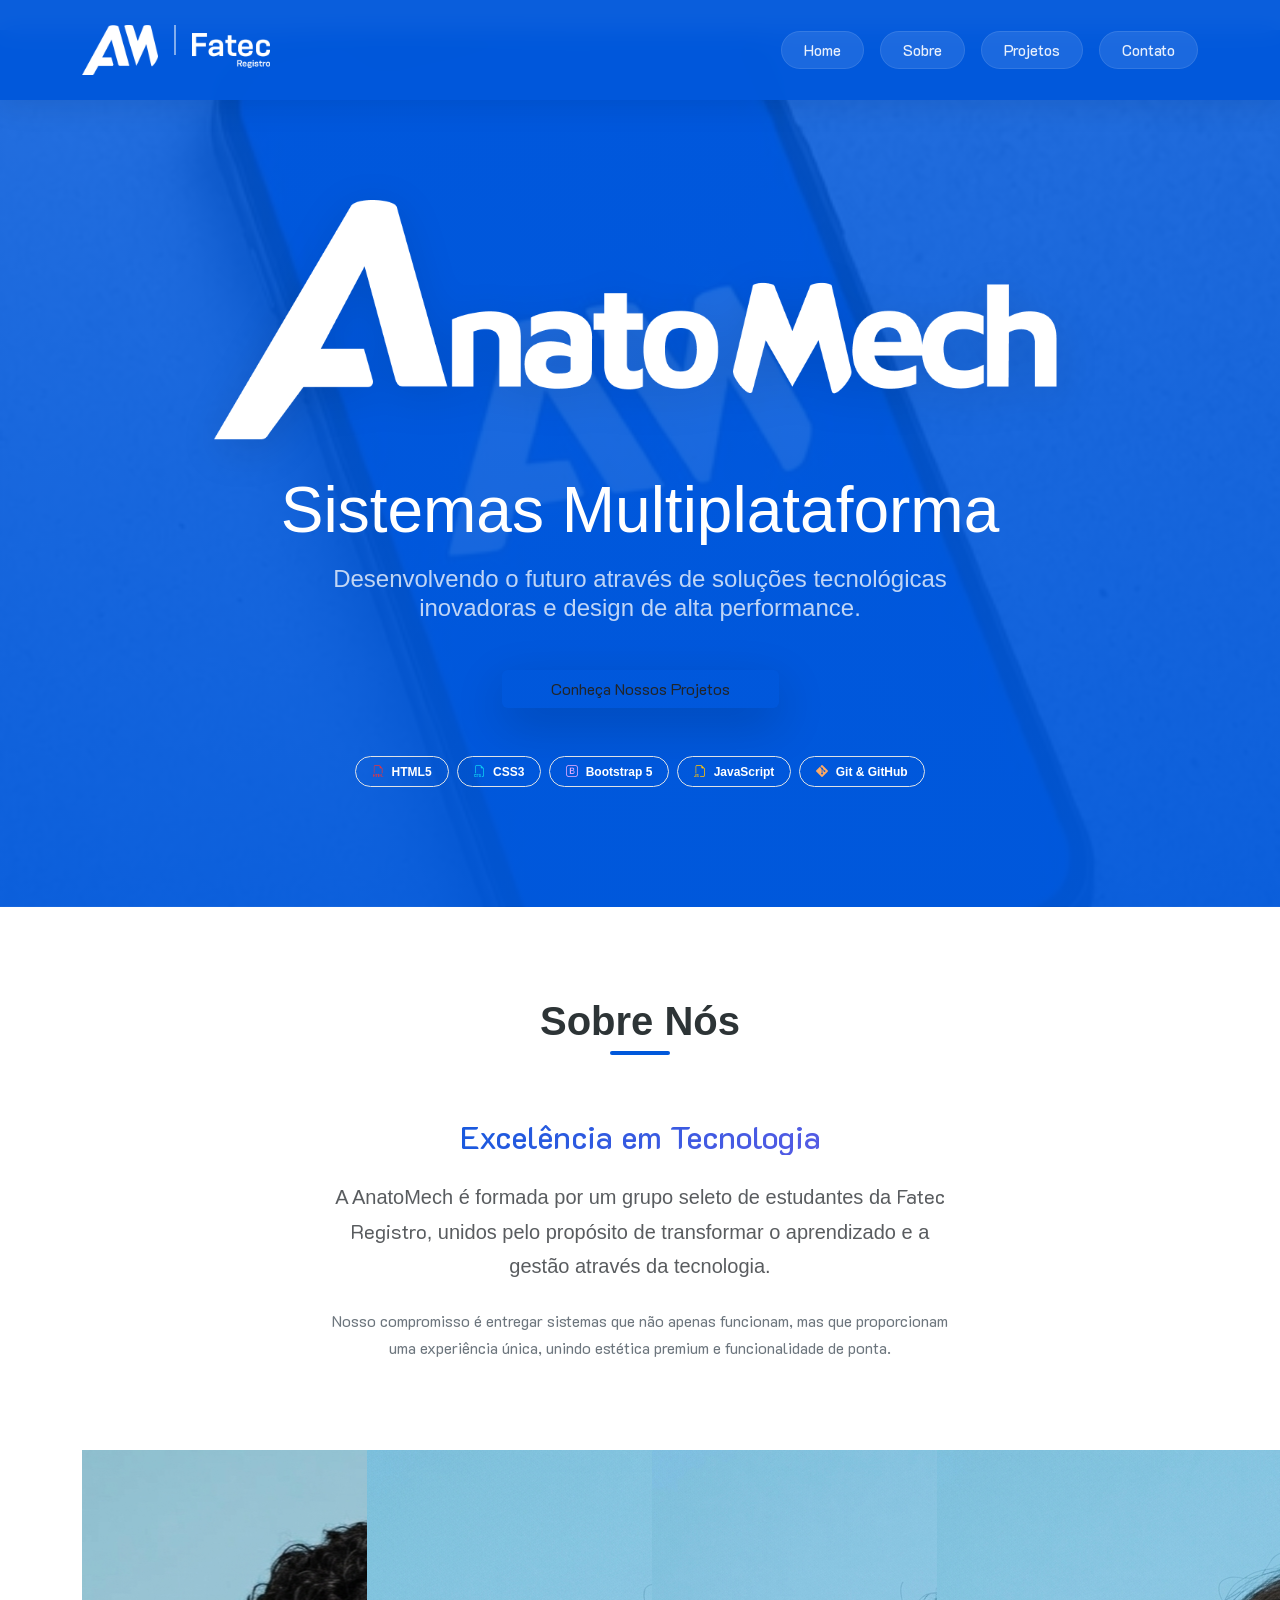
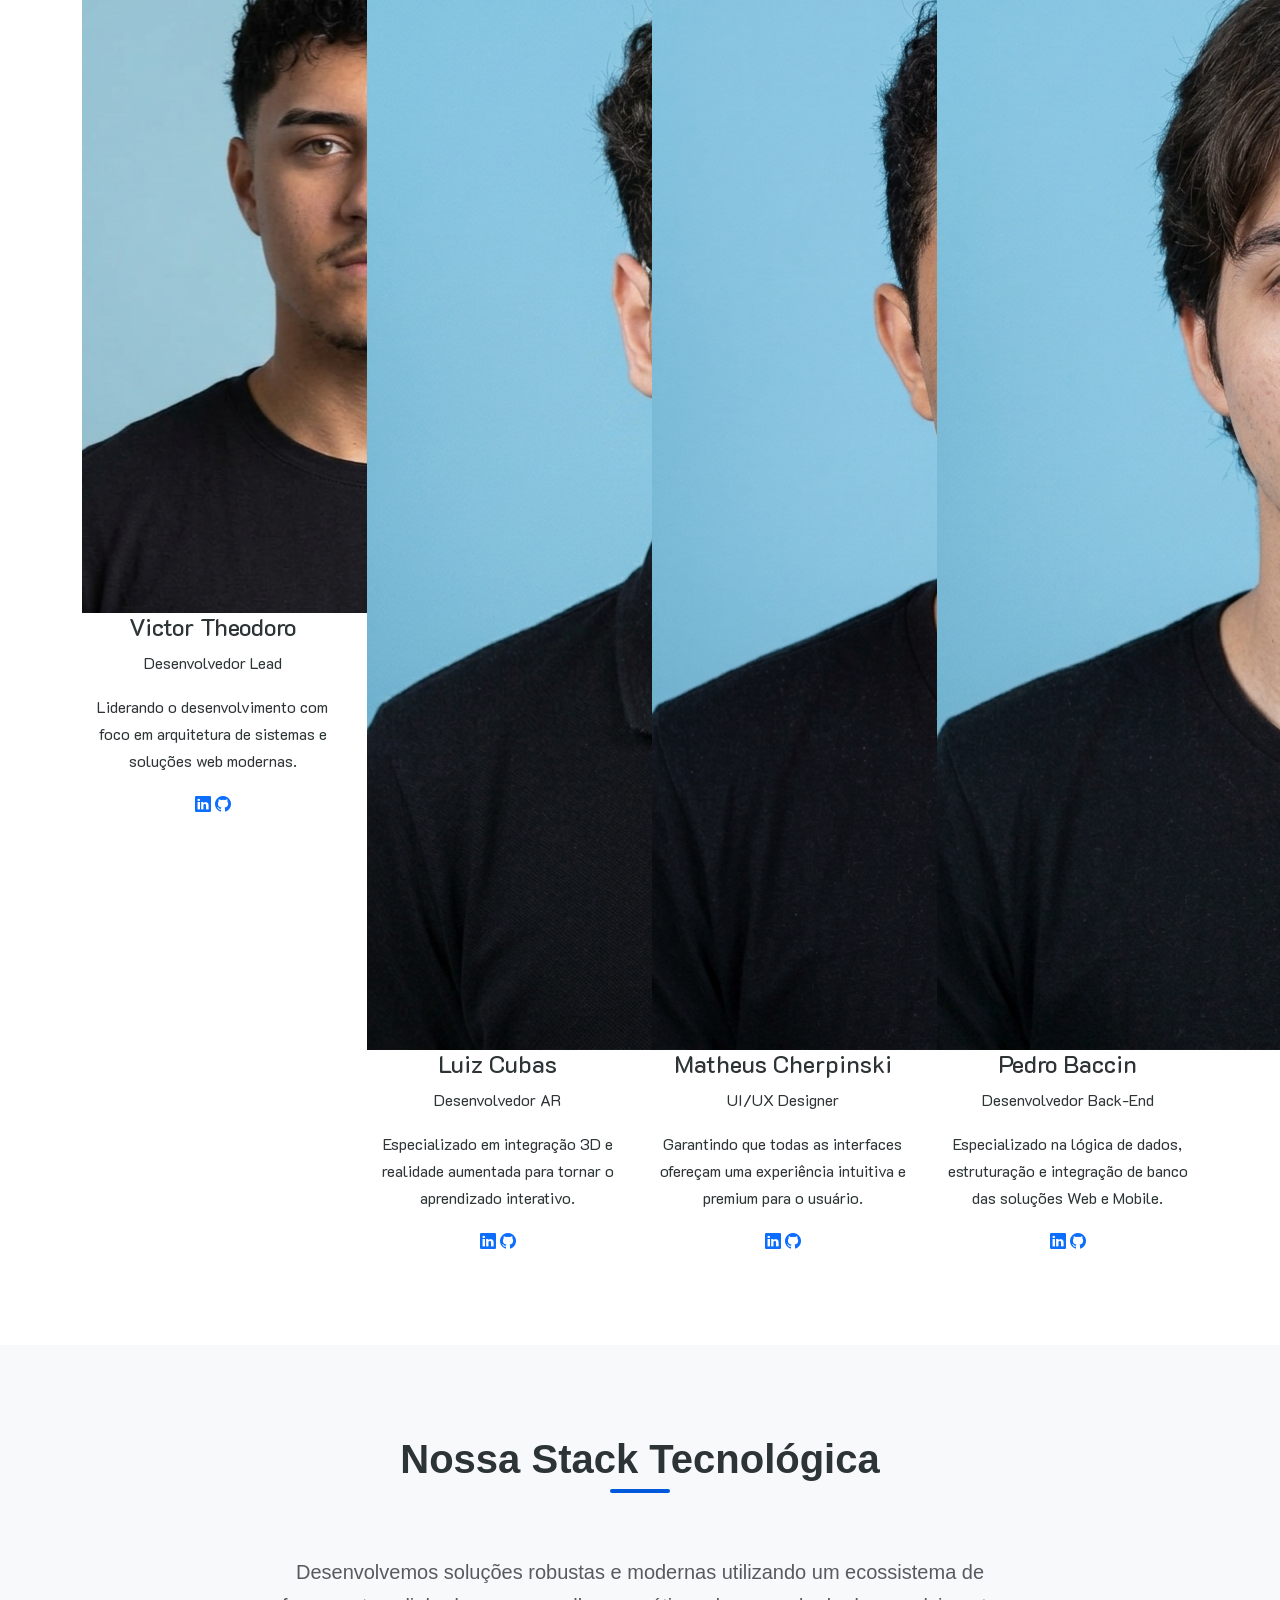
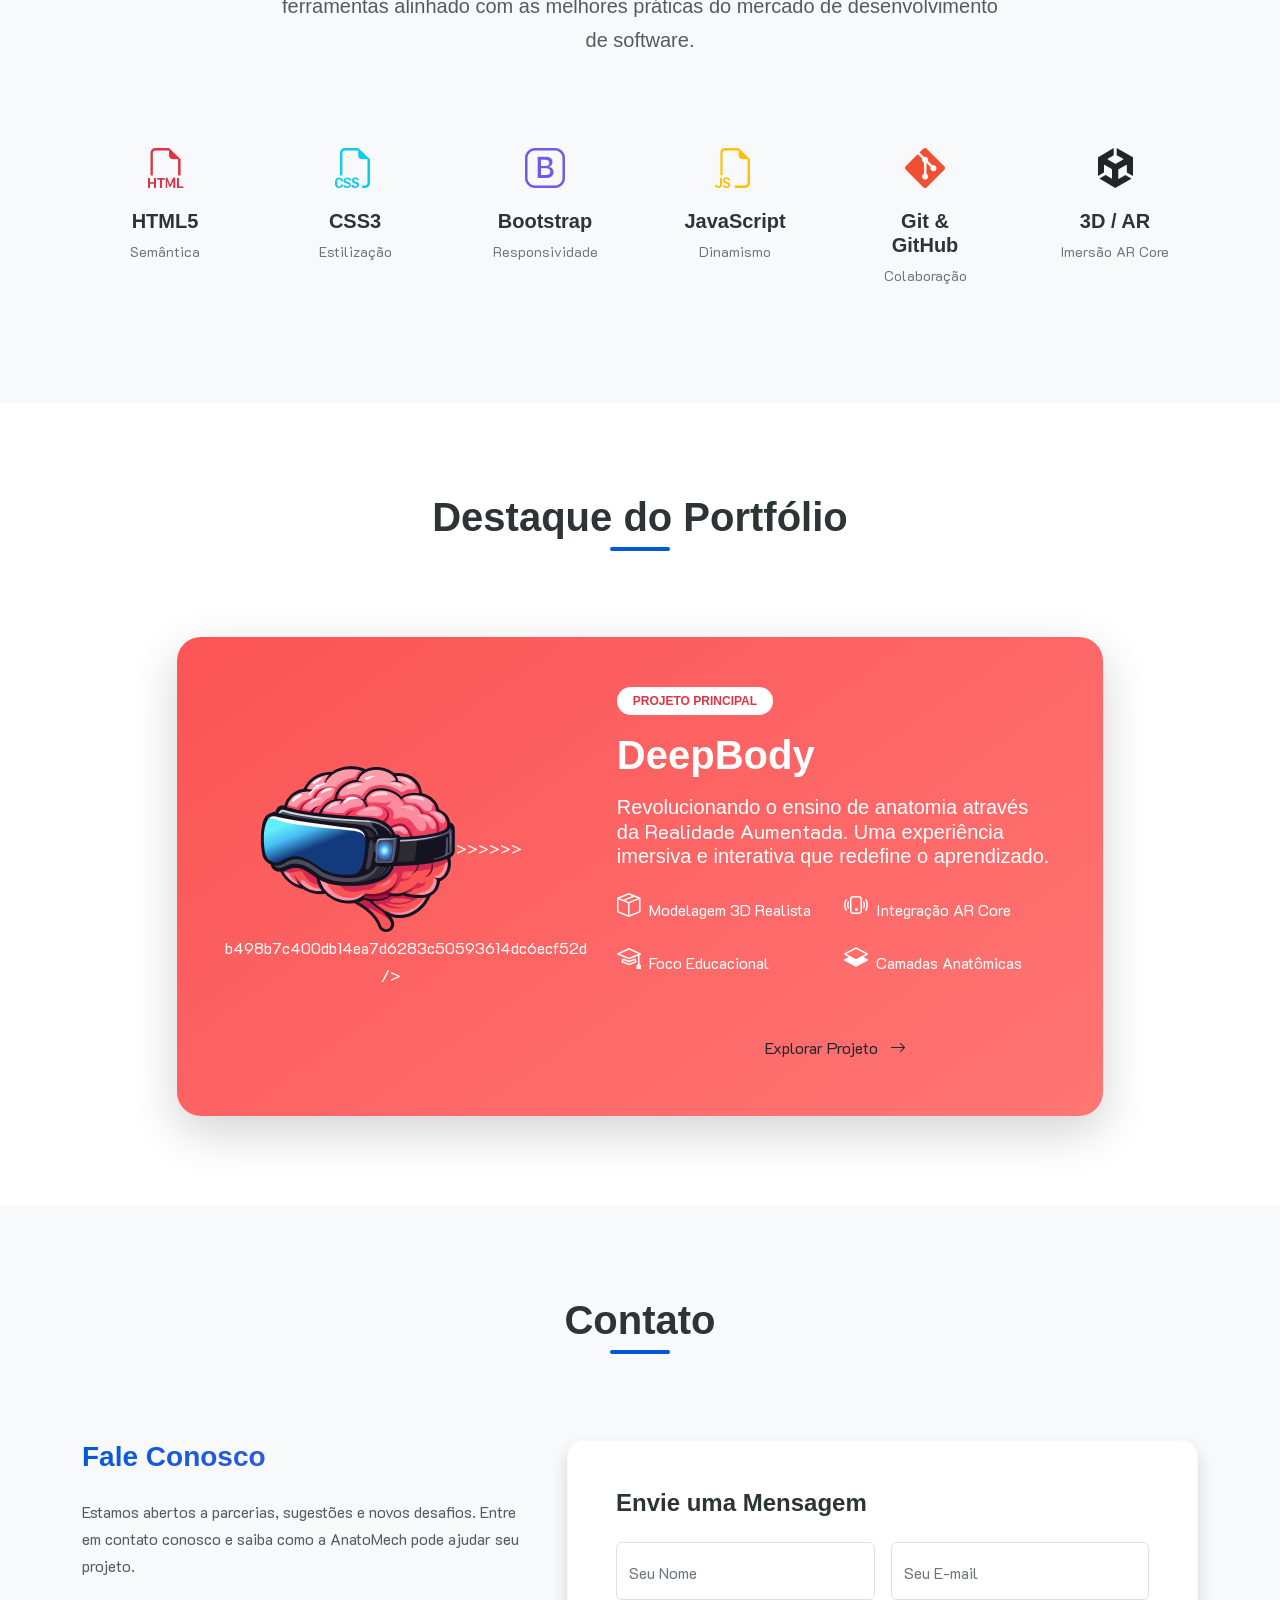
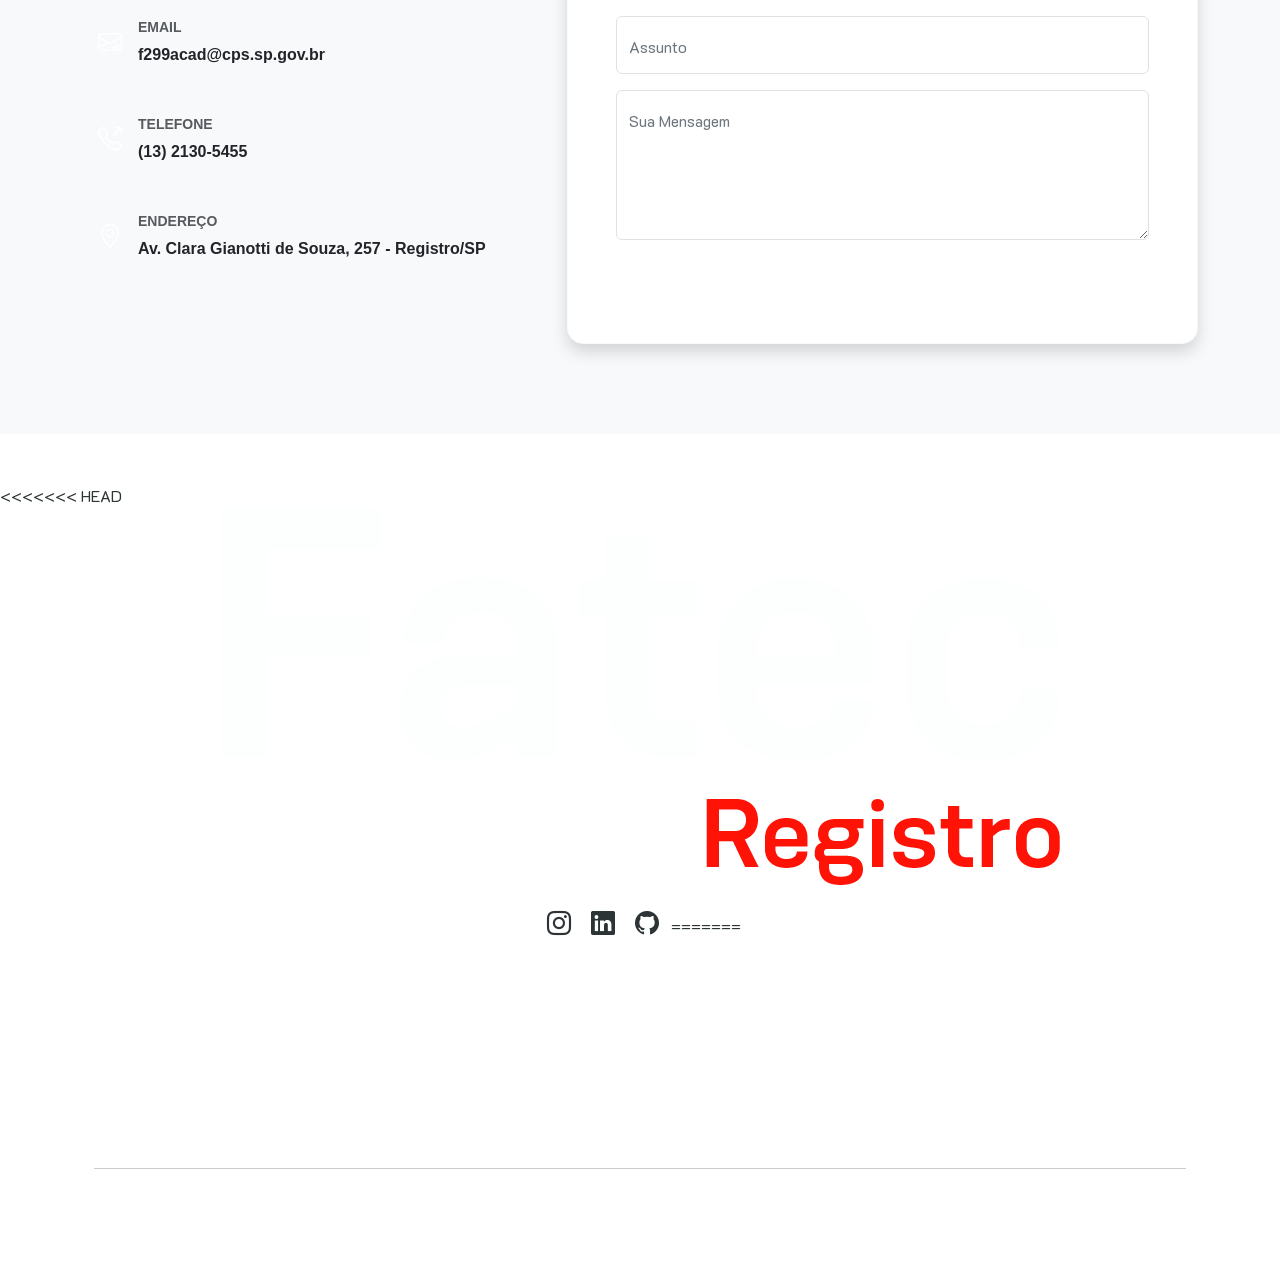
==== commit 78e9ba1b: "Update" ====
--- a/index.html
+++ b/index.html
@@ -27,8 +27,10 @@
     <header>
       <nav class="navbar navbar-expand-lg">
         <div class="container">
-          <a class="navbar-brand" href="#home">
+          <a class="navbar-brand d-flex align-items-center gap-3" href="#home">
             <img src="images/logos/Logo Negativa.png" alt="AnatoMech Logo" />
+            <div class="vr bg-white opacity-50 d-none d-sm-block" style="height: 30px; width: 1.5px;"></div>
+            <img src="images/logos/fatec_registro.png" alt="Fatec Registro Logo" class="d-none d-sm-block" style="height: 35px; filter: brightness(0) invert(1);" />
           </a>
 
           <div class="ms-auto">
@@ -66,6 +68,13 @@
           <div class="d-flex justify-content-center gap-3 animate-slide-up delay-2">
             <a class="btn btn-premium btn-primary-custom px-5 shadow-lg" href="#projetos">Conheça Nossos Projetos</a>
           </div>
+          <div class="d-flex justify-content-center flex-wrap gap-2 mt-5 opacity-95 hero-badges animate-fade-in">
+            <span class="badge bg-glass-badge text-white px-3 py-2 rounded-pill border border-glass"><i class="bi bi-filetype-html me-1 text-danger"></i> HTML5</span>
+            <span class="badge bg-glass-badge text-white px-3 py-2 rounded-pill border border-glass"><i class="bi bi-filetype-css me-1 text-info"></i> CSS3</span>
+            <span class="badge bg-glass-badge text-white px-3 py-2 rounded-pill border border-glass"><i class="bi bi-bootstrap me-1" style="color: #e0aaff;"></i> Bootstrap 5</span>
+            <span class="badge bg-glass-badge text-white px-3 py-2 rounded-pill border border-glass"><i class="bi bi-filetype-js me-1 text-warning"></i> JavaScript</span>
+            <span class="badge bg-glass-badge text-white px-3 py-2 rounded-pill border border-glass"><i class="bi bi-git me-1" style="color: #ffaa64;"></i> Git & GitHub</span>
+          </div>
         </div>
       </section>
 
@@ -85,10 +94,127 @@
               </p>
             </div>
           </div>
+
+          <div class="row g-4 mt-5 justify-content-center">
+            <div class="col-sm-6 col-lg-3">
+              <div class="team-card">
+                <div class="team-avatar-container">
+                  <img src="images/integrantes/Victor.png" alt="Victor Theodoro" />
+                </div>
+                <h4 class="team-name">Victor Theodoro</h4>
+                <p class="team-role">Desenvolvedor Lead</p>
+                <p class="team-desc">Liderando o desenvolvimento com foco em arquitetura de sistemas e soluções web modernas.</p>
+                <div class="team-socials">
+                  <a href="#" aria-label="LinkedIn"><i class="bi bi-linkedin"></i></a>
+                  <a href="#" aria-label="GitHub"><i class="bi bi-github"></i></a>
+                </div>
+              </div>
+            </div>
+            <div class="col-sm-6 col-lg-3">
+              <div class="team-card">
+                <div class="team-avatar-container">
+                  <img src="images/integrantes/Luiz.png" alt="Luiz Cubas" />
+                </div>
+                <h4 class="team-name">Luiz Cubas</h4>
+                <p class="team-role">Desenvolvedor AR</p>
+                <p class="team-desc">Especializado em integração 3D e realidade aumentada para tornar o aprendizado interativo.</p>
+                <div class="team-socials">
+                  <a href="#" aria-label="LinkedIn"><i class="bi bi-linkedin"></i></a>
+                  <a href="#" aria-label="GitHub"><i class="bi bi-github"></i></a>
+                </div>
+              </div>
+            </div>
+            <div class="col-sm-6 col-lg-3">
+              <div class="team-card">
+                <div class="team-avatar-container">
+                  <img src="images/integrantes/Matheus.png" alt="Matheus" />
+                </div>
+                <h4 class="team-name">Matheus Cherpinski</h4>
+                <p class="team-role">UI/UX Designer</p>
+                <p class="team-desc">Garantindo que todas as interfaces ofereçam uma experiência intuitiva e premium para o usuário.</p>
+                <div class="team-socials">
+                  <a href="#" aria-label="LinkedIn"><i class="bi bi-linkedin"></i></a>
+                  <a href="#" aria-label="GitHub"><i class="bi bi-github"></i></a>
+                </div>
+              </div>
+            </div>
+            <div class="col-sm-6 col-lg-3">
+              <div class="team-card">
+                <div class="team-avatar-container">
+                  <img src="images/integrantes/Pedro.png" alt="Pedro Baccin" />
+                </div>
+                <h4 class="team-name">Pedro Baccin</h4>
+                <p class="team-role">Desenvolvedor Back-End</p>
+                <p class="team-desc">Especializado na lógica de dados, estruturação e integração de banco das soluções Web e Mobile.</p>
+                <div class="team-socials">
+                  <a href="#" aria-label="LinkedIn"><i class="bi bi-linkedin"></i></a>
+                  <a href="#" aria-label="GitHub"><i class="bi bi-github"></i></a>
+                </div>
+              </div>
+            </div>
+          </div>
         </div>
       </section>
 
-      <section class="projetos bg-light" id="projetos">
+      <section class="stack bg-light" id="stack">
+        <div class="container text-center">
+          <h2 class="section-title">Nossa Stack Tecnológica</h2>
+          <div class="row justify-content-center mt-4 mb-5">
+            <div class="col-md-8">
+              <p class="lead text-muted">
+                Desenvolvemos soluções robustas e modernas utilizando um ecossistema de ferramentas 
+                alinhado com as melhores práticas do mercado de desenvolvimento de software.
+              </p>
+            </div>
+          </div>
+          <div class="row g-4 justify-content-center">
+            <div class="col-6 col-sm-4 col-lg-2">
+              <div class="stack-card p-4">
+                <i class="bi bi-filetype-html h1 text-danger"></i>
+                <h5 class="fw-bold mt-3 mb-1">HTML5</h5>
+                <span class="small text-secondary">Semântica</span>
+              </div>
+            </div>
+            <div class="col-6 col-sm-4 col-lg-2">
+              <div class="stack-card p-4">
+                <i class="bi bi-filetype-css h1 text-info"></i>
+                <h5 class="fw-bold mt-3 mb-1">CSS3</h5>
+                <span class="small text-secondary">Estilização</span>
+              </div>
+            </div>
+            <div class="col-6 col-sm-4 col-lg-2">
+              <div class="stack-card p-4">
+                <i class="bi bi-bootstrap h1" style="color: #6c5ce7;"></i>
+                <h5 class="fw-bold mt-3 mb-1">Bootstrap</h5>
+                <span class="small text-secondary">Responsividade</span>
+              </div>
+            </div>
+            <div class="col-6 col-sm-4 col-lg-2">
+              <div class="stack-card p-4">
+                <i class="bi bi-filetype-js h1 text-warning"></i>
+                <h5 class="fw-bold mt-3 mb-1">JavaScript</h5>
+                <span class="small text-secondary">Dinamismo</span>
+              </div>
+            </div>
+            <div class="col-6 col-sm-4 col-lg-2">
+              <div class="stack-card p-4">
+                <i class="bi bi-git h1" style="color: #f05032;"></i>
+                <h5 class="fw-bold mt-3 mb-1">Git & GitHub</h5>
+                <span class="small text-secondary">Colaboração</span>
+              </div>
+            </div>
+            <div class="col-6 col-sm-4 col-lg-2">
+              <div class="stack-card p-4">
+                <i class="bi bi-unity h1 text-dark"></i>
+                <h5 class="fw-bold mt-3 mb-1">3D / AR</h5>
+                <span class="small text-secondary">Imersão AR Core</span>
+              </div>
+            </div>
+          </div>
+        </div>
+      </section>
+
+      <section class="projetos" id="projetos">
         <div class="container">
           <div class="text-center mb-5">
             <h2 class="section-title">Destaque do Portfólio</h2>
@@ -99,10 +225,17 @@
                 <div class="row align-items-center">
                   <div class="col-md-5 text-center mb-4 mb-md-0">
                     <img
+<<<<<<< HEAD
                       src="images/logos/DeepBody/DeepBody Logotipo.png"
                       class="img-fluid"
                       alt="DeepBody Project Preview"
                       style="max-height: 380px; max-width: 100%;"
+=======
+                      src="images/logos/DeepBody/DeepBody Negativo.png"
+                      class="img-fluid"
+                      alt="DeepBody Project Preview"
+                      style="max-height: 240px; filter: drop-shadow(0 10px 20px rgba(0,0,0,0.15));"
+>>>>>>> b498b7c400db14ea7d6283c50593614dc6ecf52d
                     />
                   </div>
                   <div class="col-md-7 ps-md-5">
@@ -149,40 +282,88 @@
         </div>
       </section>
 
-      <section class="contatos" id="contato">
+      <section class="contatos bg-light" id="contato">
         <div class="container">
           <div class="text-center mb-5">
             <h2 class="section-title">Contato</h2>
           </div>
-          <div class="row justify-content-center text-center">
-            <div class="col-md-10 col-lg-8">
-              <p class="lead text-muted mb-5">
-                Estamos abertos a parcerias e novos desafios. Entre em contato conosco 
+          <div class="row g-5">
+            <!-- Informações de Contato -->
+            <div class="col-lg-5">
+              <h3 class="h3 fw-bold mb-4 text-gradient">Fale Conosco</h3>
+              <p class="text-muted mb-4">
+                Estamos abertos a parcerias, sugestões e novos desafios. Entre em contato conosco 
                 e saiba como a AnatoMech pode ajudar seu projeto.
               </p>
-              <address class="row g-4 justify-content-center">
-                <div class="col-md-4">
-                  <div class="h-100">
-                    <i class="bi bi-envelope-at h2 text-primary mb-3"></i>
-                    <h5 class="fw-bold">Email</h5>
-                    <a href="mailto:f299acad@cps.sp.gov.br" class="text-decoration-none text-dark">f299acad@cps.sp.gov.br</a>
-                  </div>
-                </div>
-                <div class="col-md-4">
-                  <div class="h-100">
-                    <i class="bi bi-telephone-outbound h2 text-primary mb-3"></i>
-                    <h5 class="fw-bold">Telefone</h5>
-                    <span class="text-dark">(13) 2130-5455</span>
-                  </div>
-                </div>
-                <div class="col-md-4">
-                  <div class="h-100">
-                    <i class="bi bi-geo-alt h2 text-primary mb-3"></i>
-                    <h5 class="fw-bold">Endereço</h5>
-                    <span class="text-dark">Av. Clara Gianotti de Souza, 257<br>Registro - SP</span>
+              <address class="d-flex flex-column gap-3 mb-0">
+                <div class="contact-info-card d-flex align-items-center p-3">
+                  <div class="contact-icon-wrapper me-3">
+                    <i class="bi bi-envelope-at h4 mb-0 text-white"></i>
+                  </div>
+                  <div>
+                    <h5 class="fw-bold mb-1 small text-muted text-uppercase">Email</h5>
+                    <a href="mailto:f299acad@cps.sp.gov.br" class="text-decoration-none text-dark fw-bold">f299acad@cps.sp.gov.br</a>
+                  </div>
+                </div>
+                <div class="contact-info-card d-flex align-items-center p-3">
+                  <div class="contact-icon-wrapper me-3">
+                    <i class="bi bi-telephone-outbound h4 mb-0 text-white"></i>
+                  </div>
+                  <div>
+                    <h5 class="fw-bold mb-1 small text-muted text-uppercase">Telefone</h5>
+                    <span class="text-dark fw-bold">(13) 2130-5455</span>
+                  </div>
+                </div>
+                <div class="contact-info-card d-flex align-items-center p-3">
+                  <div class="contact-icon-wrapper me-3">
+                    <i class="bi bi-geo-alt h4 mb-0 text-white"></i>
+                  </div>
+                  <div>
+                    <h5 class="fw-bold mb-1 small text-muted text-uppercase">Endereço</h5>
+                    <span class="text-dark fw-bold">Av. Clara Gianotti de Souza, 257 - Registro/SP</span>
                   </div>
                 </div>
               </address>
+            </div>
+            
+            <!-- Formulário de Contato -->
+            <div class="col-lg-7">
+              <div class="contact-form-container p-4 p-md-5 rounded-4 shadow bg-white border border-light">
+                <h4 class="fw-bold mb-4">Envie uma Mensagem</h4>
+                <form id="contactForm" onsubmit="event.preventDefault(); alert('Mensagem enviada com sucesso! (Simulação)'); this.reset();">
+                  <div class="row g-3">
+                    <div class="col-md-6">
+                      <div class="form-floating">
+                        <input type="text" class="form-control form-control-custom" id="formNome" placeholder="Seu Nome" required />
+                        <label for="formNome" class="text-secondary">Seu Nome</label>
+                      </div>
+                    </div>
+                    <div class="col-md-6">
+                      <div class="form-floating">
+                        <input type="email" class="form-control form-control-custom" id="formEmail" placeholder="Seu E-mail" required />
+                        <label for="formEmail" class="text-secondary">Seu E-mail</label>
+                      </div>
+                    </div>
+                    <div class="col-12">
+                      <div class="form-floating">
+                        <input type="text" class="form-control form-control-custom" id="formAssunto" placeholder="Assunto" required />
+                        <label for="formAssunto" class="text-secondary">Assunto</label>
+                      </div>
+                    </div>
+                    <div class="col-12">
+                      <div class="form-floating">
+                        <textarea class="form-control form-control-custom" id="formMensagem" placeholder="Sua Mensagem" style="height: 150px" required></textarea>
+                        <label for="formMensagem" class="text-secondary">Sua Mensagem</label>
+                      </div>
+                    </div>
+                    <div class="col-12 text-end">
+                      <button type="submit" class="btn btn-premium btn-primary-gradient px-5 w-100 w-md-auto text-white">
+                        Enviar Mensagem <i class="bi bi-send ms-2"></i>
+                      </button>
+                    </div>
+                  </div>
+                </form>
+              </div>
             </div>
           </div>
         </div>
@@ -190,6 +371,7 @@
     </main>
 
     <footer class="footer-main py-5">
+<<<<<<< HEAD
       <div class="container text-center">
         <img
           src="images/logos/fatec_registro.png"
@@ -200,11 +382,54 @@
           <a href="#" class="social-icon mx-2 h4"><i class="bi bi-instagram"></i></a>
           <a href="#" class="social-icon mx-2 h4"><i class="bi bi-linkedin"></i></a>
           <a href="#" class="social-icon mx-2 h4"><i class="bi bi-github"></i></a>
-        </div>
-        <p class="small mb-0">
-          &copy; 2026 <strong>AnatoMech</strong>. Todos os direitos reservados.<br>
-          Desenvolvido com excelência por alunos da Fatec Registro.
-        </p>
+=======
+      <div class="container">
+        <div class="row g-4 text-center text-md-start">
+          <div class="col-md-5">
+            <div class="d-flex align-items-center justify-content-center justify-content-md-start gap-3 mb-3">
+              <img src="images/logos/Logo Negativa.png" alt="AnatoMech Logo" style="height: 35px;" />
+              <div class="vr bg-white opacity-50" style="height: 25px; width: 1.5px;"></div>
+              <h4 class="h5 fw-bold mb-0 text-white">AnatoMech</h4>
+            </div>
+            <p class="small opacity-75 mb-4 text-white" style="max-width: 400px;">
+              Desenvolvendo soluções digitais multiplataforma inovadoras e promovendo o aprendizado imersivo. Projeto Integrador em colaboração com a FATEC Registro.
+            </p>
+            <div class="d-flex justify-content-center justify-content-md-start gap-3 mb-3">
+              <a href="#" class="text-white opacity-75 hover-opacity-100 fs-4 transition-all" aria-label="Instagram"><i class="bi bi-instagram"></i></a>
+              <a href="#" class="text-white opacity-75 hover-opacity-100 fs-4 transition-all" aria-label="LinkedIn"><i class="bi bi-linkedin"></i></a>
+              <a href="#" class="text-white opacity-75 hover-opacity-100 fs-4 transition-all" aria-label="GitHub"><i class="bi bi-github"></i></a>
+            </div>
+          </div>
+          <div class="col-md-3 ms-auto">
+            <h5 class="fw-bold text-white mb-3">Navegação</h5>
+            <ul class="list-unstyled mb-0">
+              <li class="mb-2"><a href="#home" class="text-white text-decoration-none opacity-75 hover-opacity-100 small transition-all"><i class="bi bi-chevron-right small me-1"></i> Home</a></li>
+              <li class="mb-2"><a href="#sobre" class="text-white text-decoration-none opacity-75 hover-opacity-100 small transition-all"><i class="bi bi-chevron-right small me-1"></i> Sobre Nós</a></li>
+              <li class="mb-2"><a href="#projetos" class="text-white text-decoration-none opacity-75 hover-opacity-100 small transition-all"><i class="bi bi-chevron-right small me-1"></i> Projetos</a></li>
+              <li class="mb-2"><a href="#contato" class="text-white text-decoration-none opacity-75 hover-opacity-100 small transition-all"><i class="bi bi-chevron-right small me-1"></i> Contato</a></li>
+            </ul>
+          </div>
+          <div class="col-md-3">
+            <h5 class="fw-bold text-white mb-3">FATEC Registro</h5>
+            <div class="d-flex align-items-center justify-content-center justify-content-md-start gap-2 mb-3">
+              <img src="images/logos/fatec_registro.png" class="img-fluid" alt="Fatec Registro Logo" style="max-height: 45px; filter: brightness(0) invert(1);" />
+            </div>
+            <p class="small opacity-75 mb-0 text-white">
+              DSM &bull; Desenvolvimento de Software Multiplataforma<br>
+              Registro - SP
+            </p>
+          </div>
+        </div>
+        <hr class="bg-white opacity-25 my-4">
+        <div class="text-center text-md-between d-md-flex justify-content-md-between align-items-center text-white">
+          <p class="small mb-0 opacity-75">
+            &copy; 2026 <strong>AnatoMech</strong>. Todos os direitos reservados.
+          </p>
+          <p class="small mb-0 opacity-50 d-none d-md-block">
+            PI 1º Semestre &bull; DSM FATEC
+          </p>
+>>>>>>> b498b7c400db14ea7d6283c50593614dc6ecf52d
+        </div>
       </div>
     </footer>
 
--- a/style.css
+++ b/style.css
@@ -18,6 +18,23 @@
   color: #2d3436;
   line-height: 1.7;
   background-color: #fff;
+}
+
+/* --- Smooth SPA-like Page Transitions --- */
+main {
+  opacity: 0;
+  animation: mainFadeIn 0.8s cubic-bezier(0.25, 1, 0.5, 1) forwards;
+}
+
+@keyframes mainFadeIn {
+  from {
+    opacity: 0;
+    transform: translateY(15px);
+  }
+  to {
+    opacity: 1;
+    transform: translateY(0);
+  }
 }
 
 /* --- Header & Navigation --- */
@@ -144,13 +161,14 @@
 }
 
 .sobre-dp {
-  background-color: var(--secondary-red);
+  background-color: #fb5454;
   color: #fff;
   margin-top: -2px;
   position: relative;
 }
 
 /* --- Gallery Carousel --- */
+<<<<<<< HEAD
 .gallery-section {
   background: linear-gradient(180deg, var(--light-bg), #eaeef3);
   margin-top: -2px;
@@ -181,15 +199,36 @@
 
 .carousel-indicators [data-bs-target] {
   background-color: var(--primary-blue);
+=======
+#deepbodyCarousel {
+  background-color: #121212;
+}
+
+.gallery-img {
+  height: 550px;
+  object-fit: contain;
+  object-position: center;
+  padding: 30px;
+>>>>>>> b498b7c400db14ea7d6283c50593614dc6ecf52d
 }
 
 .backdrop-blur-dark {
-  background: rgba(0, 0, 0, 0.6);
+  background: rgba(0, 0, 0, 0.65);
   backdrop-filter: blur(8px);
   -webkit-backdrop-filter: blur(8px);
   border: 1px solid rgba(255, 255, 255, 0.1);
 }
 
+<<<<<<< HEAD
+=======
+@media (max-width: 768px) {
+  .gallery-img {
+    height: 350px;
+    padding: 15px;
+  }
+}
+
+>>>>>>> b498b7c400db14ea7d6283c50593614dc6ecf52d
 /* --- Footers --- */
 .footer-main {
   background: linear-gradient(135deg, var(--primary-blue), #0045ab);
@@ -274,6 +313,349 @@
   box-shadow: 0 8px 20px rgba(0,0,0,0.05);
 }
 
+/* --- Team Cards Section --- */
+.team-card {
+  background: #fff;
+  border-radius: 24px;
+  padding: 35px 24px;
+  box-shadow: var(--card-shadow);
+  transition: var(--transition);
+  border: 1px solid rgba(0, 88, 219, 0.05);
+  display: flex;
+  flex-direction: column;
+  align-items: center;
+  text-align: center;
+  height: 100%;
+}
+
+.team-card:hover {
+  transform: translateY(-10px);
+  box-shadow: 0 20px 40px rgba(0, 88, 219, 0.12) !important;
+  border-color: rgba(0, 88, 219, 0.15);
+}
+
+.team-avatar-container {
+  width: 90px;
+  height: 90px;
+  border-radius: 50%;
+  display: flex;
+  align-items: center;
+  justify-content: center;
+  margin-bottom: 22px;
+  font-size: 1.8rem;
+  font-weight: 800;
+  color: #fff;
+  box-shadow: 0 8px 20px rgba(0, 0, 0, 0.1);
+  transition: var(--transition);
+  overflow: hidden; /* Prevent square images from overflowing circle */
+}
+
+.team-avatar-container img {
+  width: 100%;
+  height: 100%;
+  object-fit: cover; /* Fit image perfectly within the circle */
+}
+
+.team-card:hover .team-avatar-container {
+  transform: scale(1.08) rotate(5deg);
+}
+
+/* Custom gradients for avatars */
+.avatar-vt {
+  background: linear-gradient(135deg, var(--primary-blue), #6c5ce7);
+}
+
+.avatar-lc {
+  background: linear-gradient(135deg, var(--secondary-red), #ff7675);
+}
+
+.avatar-m {
+  background: linear-gradient(135deg, #10ac84, #1dd1a1);
+}
+
+.avatar-r {
+  background: linear-gradient(135deg, #f39c12, #f1c40f);
+}
+
+.team-name {
+  font-size: 1.25rem;
+  font-weight: 700;
+  margin-bottom: 6px;
+  color: #2d3436;
+}
+
+.team-role {
+  font-size: 0.85rem;
+  font-weight: 600;
+  text-transform: uppercase;
+  letter-spacing: 1px;
+  color: var(--primary-blue);
+  margin-bottom: 18px;
+}
+
+.team-desc {
+  font-size: 0.9rem;
+  color: #636e72;
+  margin-bottom: 24px;
+  flex-grow: 1;
+  line-height: 1.6;
+}
+
+.team-socials a {
+  color: #b2bec3;
+  margin: 0 10px;
+  font-size: 1.25rem;
+  transition: var(--transition);
+}
+
+.team-socials a:hover {
+  color: var(--primary-blue);
+}
+
+/* --- Glass Badges (Hero Stack) --- */
+.bg-glass-badge {
+  background: rgba(255, 255, 255, 0.12) !important;
+  backdrop-filter: blur(5px);
+  -webkit-backdrop-filter: blur(5px);
+}
+
+.border-glass {
+  border-color: rgba(255, 255, 255, 0.2) !important;
+}
+
+.hero-badges span {
+  font-weight: 500;
+  transition: var(--transition);
+}
+
+.hero-badges span:hover {
+  background: rgba(255, 255, 255, 0.25) !important;
+  transform: translateY(-2px);
+}
+
+/* --- Technology Stack --- */
+.stack-card {
+  background: #fff;
+  border-radius: 20px;
+  box-shadow: var(--card-shadow);
+  border: 1px solid rgba(0, 0, 0, 0.02);
+  transition: var(--transition);
+  height: 100%;
+}
+
+.stack-card:hover {
+  transform: translateY(-8px);
+  box-shadow: 0 15px 35px rgba(0, 88, 219, 0.08) !important;
+  border-color: rgba(0, 88, 219, 0.1);
+}
+
+.stack-card i {
+  display: inline-block;
+  transition: var(--transition);
+}
+
+.stack-card:hover i {
+  transform: scale(1.15);
+}
+
+/* --- Contact Section Enhancements --- */
+.contact-info-card {
+  background: #fff;
+  border-radius: 16px;
+  box-shadow: 0 5px 15px rgba(0, 0, 0, 0.02);
+  border: 1px solid rgba(0, 88, 219, 0.05);
+  transition: var(--transition);
+}
+
+.contact-info-card:hover {
+  transform: translateX(8px);
+  box-shadow: 0 8px 25px rgba(0, 88, 219, 0.08);
+  border-color: rgba(0, 88, 219, 0.1);
+}
+
+.contact-icon-wrapper {
+  width: 54px;
+  height: 54px;
+  background: linear-gradient(135deg, var(--primary-blue), #6c5ce7);
+  border-radius: 12px;
+  display: flex;
+  align-items: center;
+  justify-content: center;
+  box-shadow: 0 5px 15px rgba(0, 88, 219, 0.2);
+}
+
+.contact-form-container {
+  box-shadow: 0 15px 40px rgba(0, 0, 0, 0.04) !important;
+}
+
+.form-control-custom {
+  border: 1px solid rgba(0, 0, 0, 0.08) !important;
+  border-radius: 12px !important;
+  font-family: inherit;
+  transition: var(--transition);
+}
+
+.form-control-custom:focus {
+  border-color: var(--primary-blue) !important;
+  box-shadow: 0 0 0 4px rgba(0, 88, 219, 0.15) !important;
+}
+
+.btn-primary-gradient {
+  background: linear-gradient(135deg, var(--primary-blue), #6c5ce7);
+  border: none;
+}
+
+.btn-primary-gradient:hover {
+  transform: translateY(-3px);
+  box-shadow: 0 8px 25px rgba(0, 88, 219, 0.3) !important;
+}
+
+/* --- DeepBody Custom Styling (Enhancements) --- */
+.sobre-dp {
+  background-color: #fb5454 !important; /* Perfect seamless match to hero bottom color */
+  color: #fff;
+  padding: 80px 0;
+}
+
+.feature-item-card {
+  background: rgba(255, 255, 255, 0.08);
+  backdrop-filter: blur(10px);
+  -webkit-backdrop-filter: blur(10px);
+  border: 1px solid rgba(255, 255, 255, 0.15);
+  border-radius: 20px;
+  padding: 24px;
+  transition: var(--transition);
+}
+
+.feature-item-card:hover {
+  background: rgba(255, 255, 255, 0.15);
+  transform: translateY(-5px);
+  border-color: rgba(255, 255, 255, 0.3);
+  box-shadow: 0 12px 30px rgba(0, 0, 0, 0.15);
+}
+
+/* --- Premium Smartphone Mockup --- */
+.phone-mockup {
+  position: relative;
+  width: 290px;
+  height: 590px;
+  background-color: #000;
+  border: 12px solid #1e293b; /* Sleek metallic bezel */
+  border-radius: 40px;
+  box-shadow: 0 25px 50px -12px rgba(0, 0, 0, 0.45), 
+              0 0 0 3px rgba(255, 255, 255, 0.05),
+              0 15px 35px rgba(251, 84, 85, 0.25); /* Sleek deepbody red aura glow */
+  overflow: hidden;
+  z-index: 5;
+  transition: var(--transition);
+}
+
+.phone-mockup:hover {
+  transform: translateY(-5px) scale(1.01);
+  box-shadow: 0 30px 60px -10px rgba(0, 0, 0, 0.55), 
+              0 0 0 3px rgba(255, 255, 255, 0.08),
+              0 20px 45px rgba(251, 84, 85, 0.35);
+}
+
+/* Smartphone Notch / Camera Island */
+.phone-mockup::before {
+  content: "";
+  position: absolute;
+  top: 8px;
+  left: 50%;
+  transform: translateX(-50%);
+  width: 90px;
+  height: 18px;
+  background-color: #000;
+  border-radius: 10px;
+  z-index: 20;
+}
+
+/* Smartphone Screen Area */
+.phone-screen {
+  width: 100%;
+  height: 100%;
+  background-color: #121212;
+  position: relative;
+  border-radius: 28px;
+  overflow: hidden;
+}
+
+.phone-screen .carousel,
+.phone-screen .carousel-inner,
+.phone-screen .carousel-item {
+  width: 100%;
+  height: 100%;
+}
+
+.phone-screen .gallery-img {
+  width: 100%;
+  height: 100%;
+  object-fit: cover;
+  padding: 0 !important;
+}
+
+.phone-screen .carousel-caption {
+  left: 0 !important;
+  right: 0 !important;
+  bottom: 0 !important;
+  padding: 20px 15px 15px 15px !important;
+  background: linear-gradient(transparent, rgba(0, 0, 0, 0.95)) !important;
+  margin-bottom: 0 !important;
+  text-align: center;
+}
+
+.phone-screen .carousel-caption h6 {
+  font-size: 0.95rem;
+  margin-bottom: 2px;
+}
+
+.phone-screen .carousel-caption p.x-small {
+  font-size: 0.72rem;
+  line-height: 1.3;
+}
+
+/* Premium External Navigation Buttons */
+.carousel-nav-btn {
+  background: #fff;
+  border: 1px solid rgba(0, 0, 0, 0.08);
+  width: 50px;
+  height: 50px;
+  border-radius: 50%;
+  display: flex;
+  align-items: center;
+  justify-content: center;
+  color: var(--primary-blue);
+  box-shadow: 0 4px 15px rgba(0, 0, 0, 0.05);
+  transition: var(--transition);
+  font-size: 1.25rem;
+  cursor: pointer;
+  z-index: 10;
+}
+
+.carousel-nav-btn:hover {
+  background: var(--primary-blue);
+  color: #fff;
+  transform: scale(1.1);
+  box-shadow: 0 6px 20px rgba(0, 88, 219, 0.2);
+}
+
+.page-deepbody .carousel-nav-btn {
+  color: var(--secondary-red);
+}
+
+.page-deepbody .carousel-nav-btn:hover {
+  background: var(--secondary-red);
+  color: #fff;
+  box-shadow: 0 6px 20px rgba(251, 84, 85, 0.3);
+}
+
+@media (max-width: 576px) {
+  .carousel-nav-btn {
+    display: none !important; /* Hide external buttons on very small screens, swipe works natively */
+  }
+}
+
 @media (max-width: 768px) {
   section { padding: 60px 0; }
   .section-title { font-size: 2rem; }
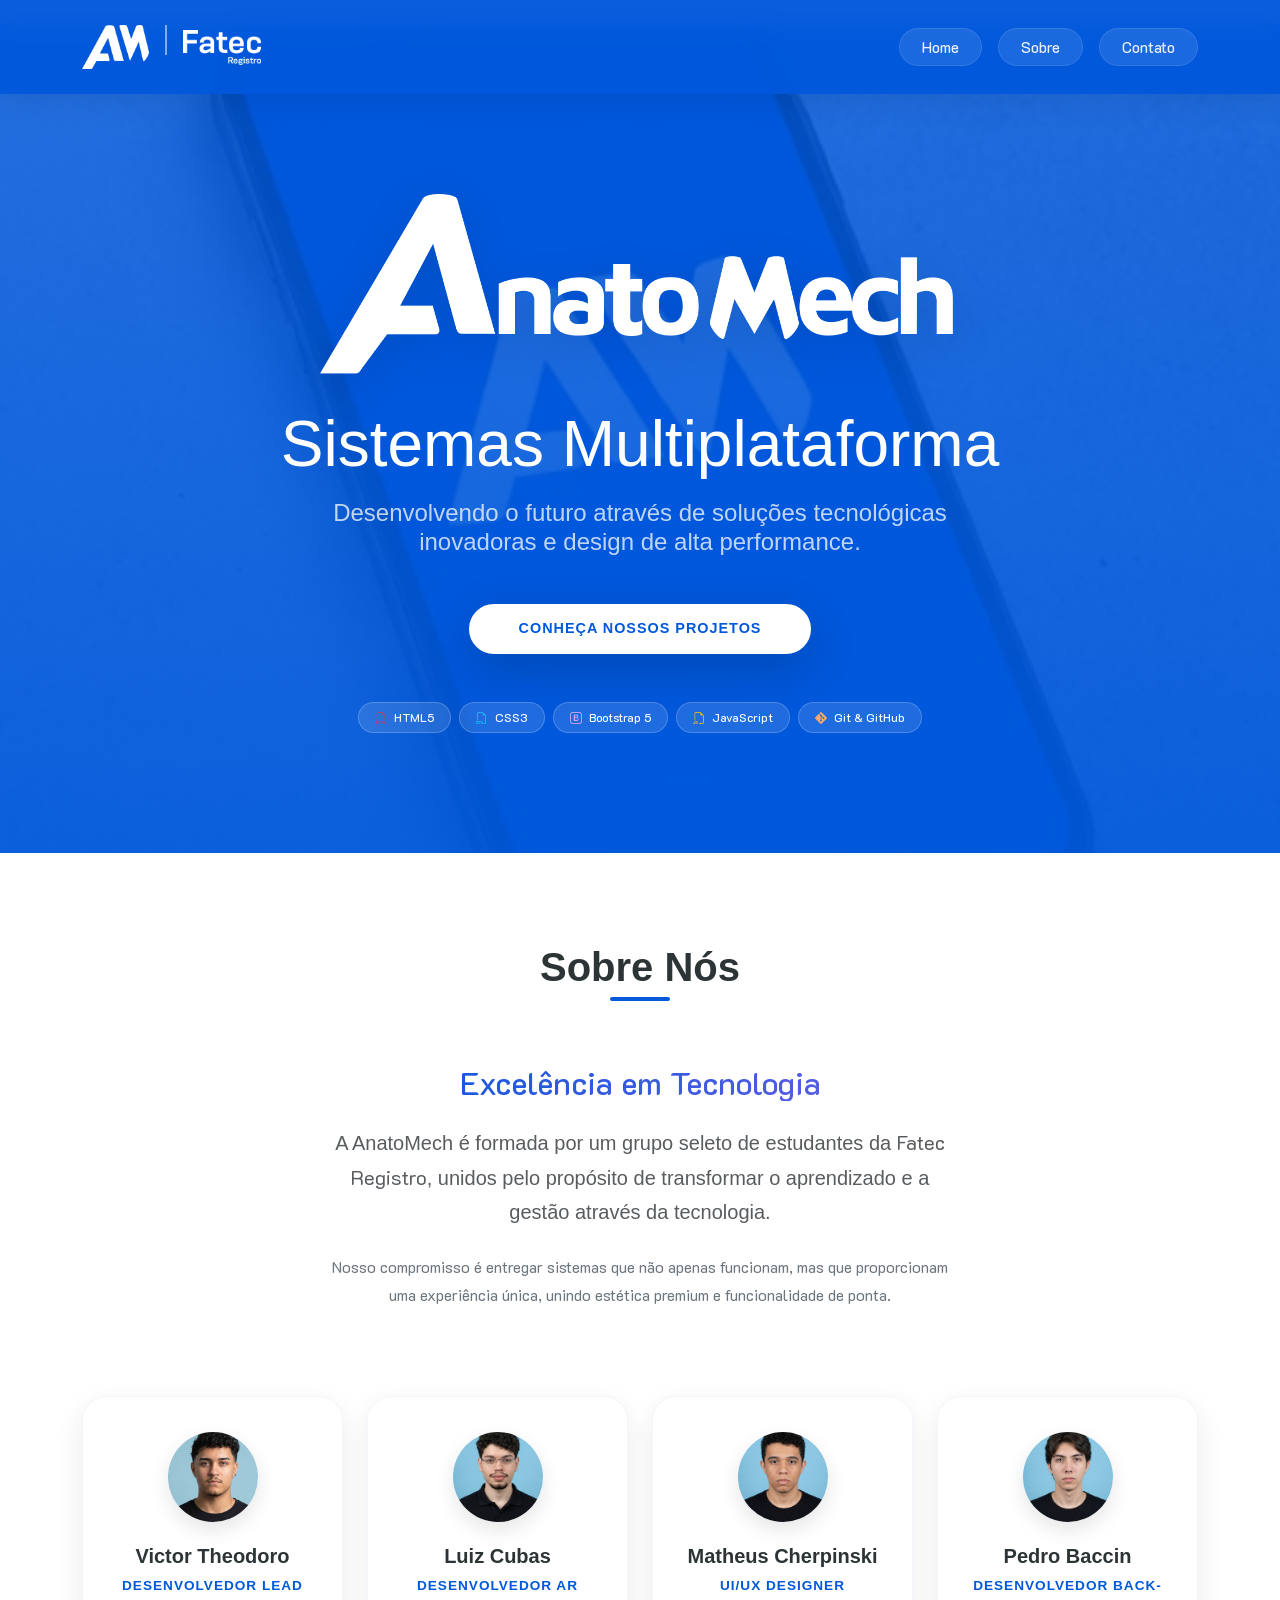
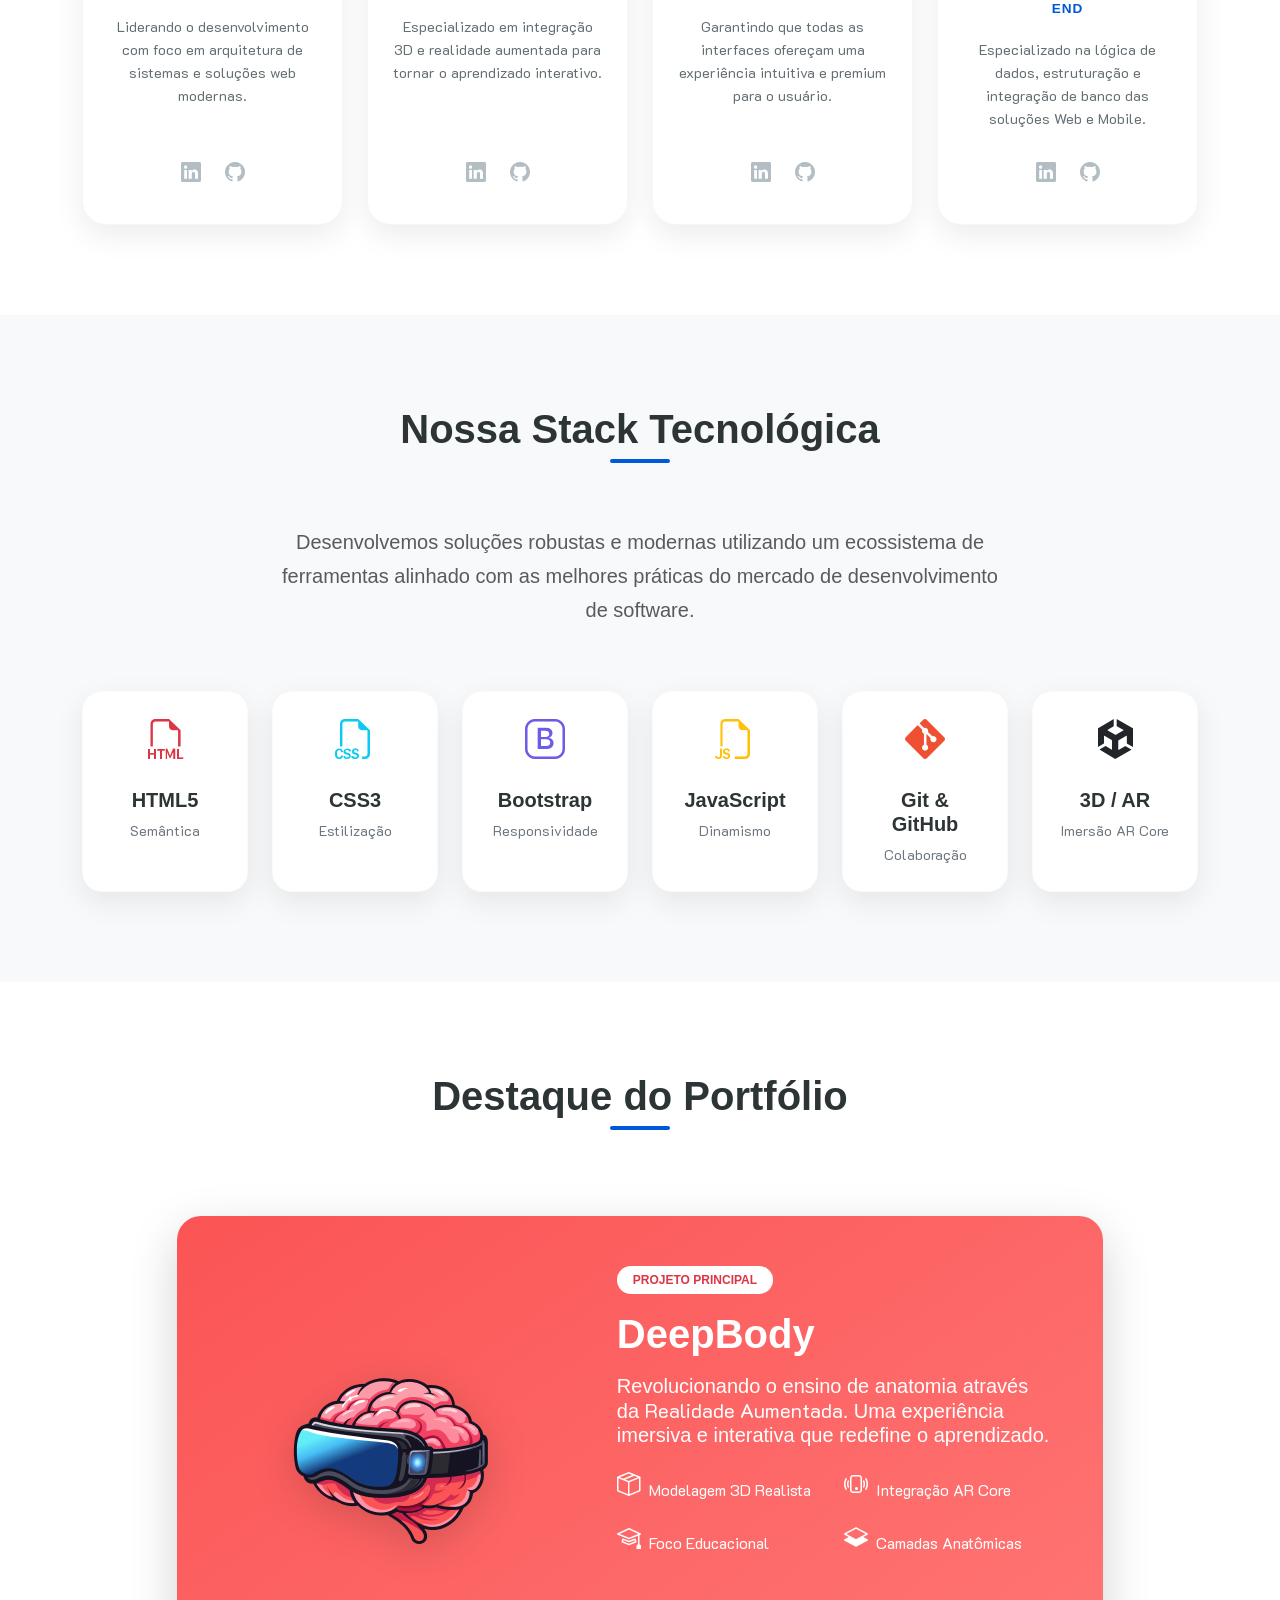
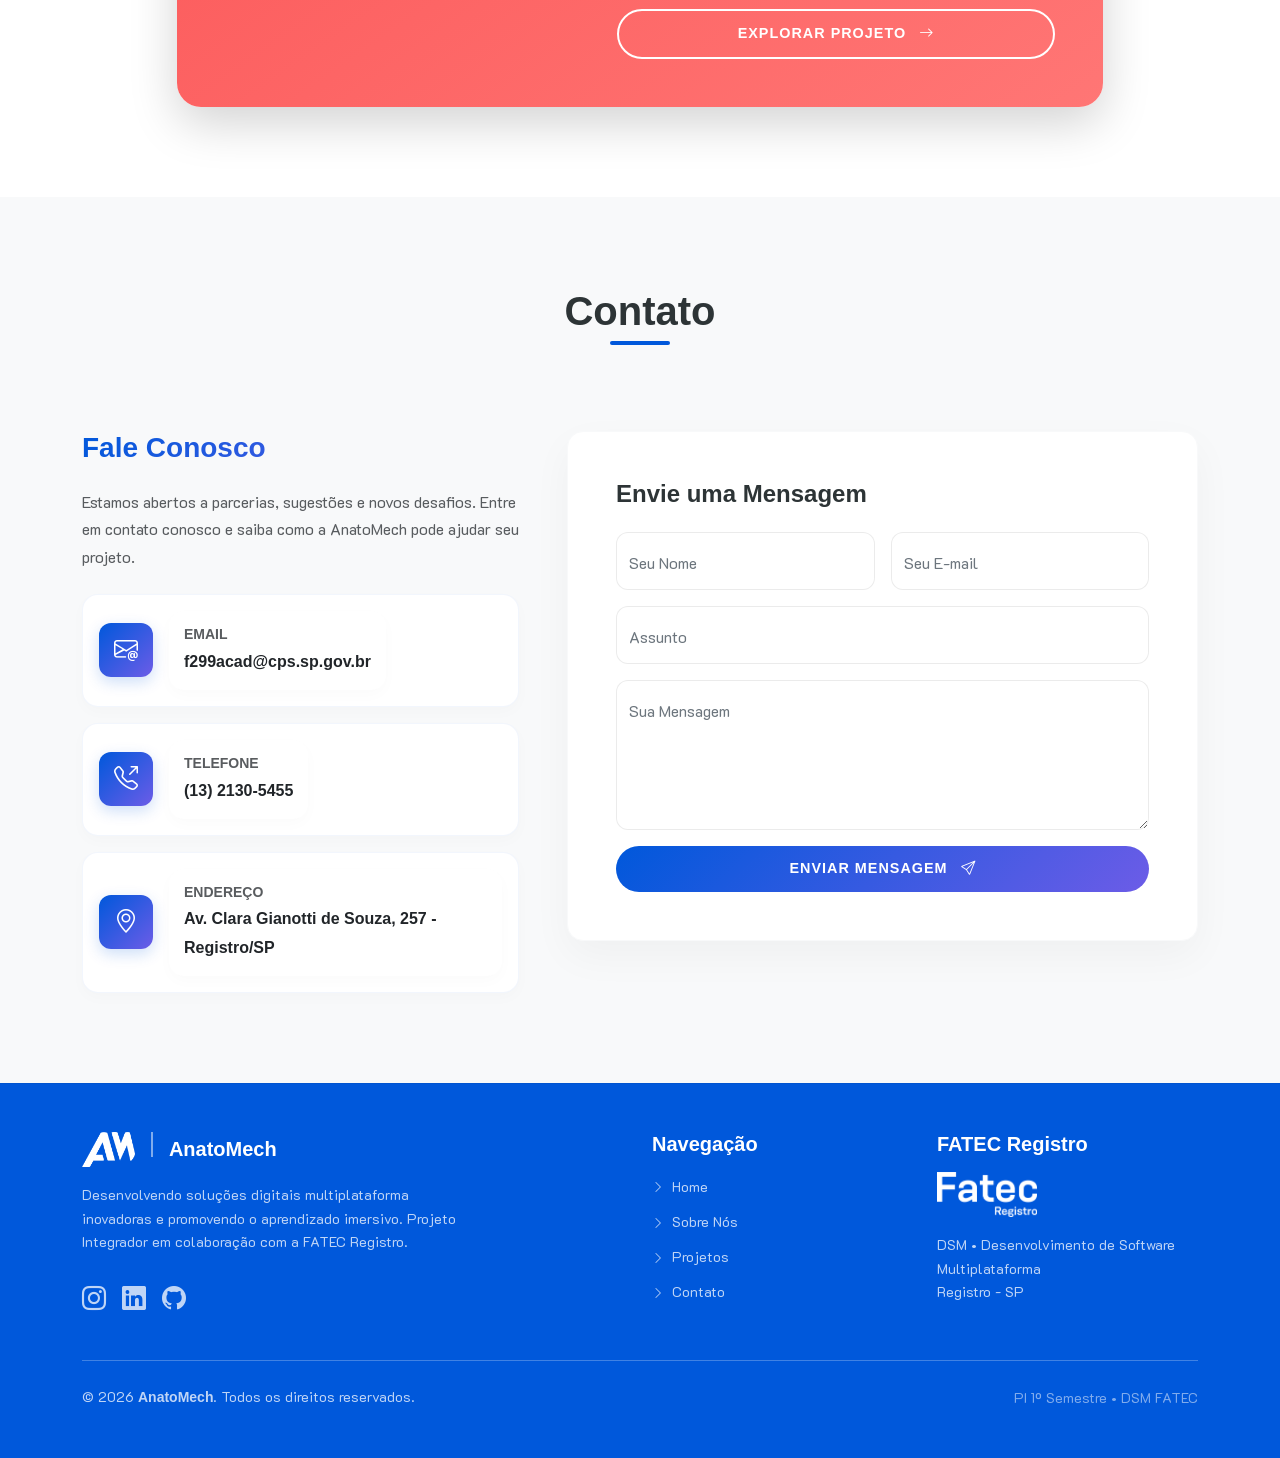
==== commit 2e8e2f6d: "refactor: clean up HTML structure and improve CSS styles for better layout and responsiveness" ====
--- a/index.html
+++ b/index.html
@@ -4,13 +4,6 @@
     <meta charset="UTF-8" />
     <meta name="viewport" content="width=device-width, initial-scale=1.0" />
     <title>AnatoMech | Soluções Multiplataforma</title>
-    <meta name="description" content="AnatoMech - Grupo de desenvolvimento de sistemas multiplataforma com foco em inovação, tecnologia de ponta e design de alta performance." />
-    <meta name="author" content="AnatoMech" />
-    <!-- Open Graph / Facebook -->
-    <meta property="og:type" content="website" />
-    <meta property="og:title" content="AnatoMech | Soluções Multiplataforma" />
-    <meta property="og:description" content="Desenvolvendo o futuro através de soluções tecnológicas inovadoras e design de alta performance." />
-    <meta property="og:image" content="images/logos/Logo Positiva.png" />
     <link rel="icon" href="images/logos/Logo Positiva.png" />
     <link
       href="https://cdn.jsdelivr.net/npm/bootstrap@5.3.3/dist/css/bootstrap.min.css"
@@ -42,9 +35,6 @@
                 <a class="nav-link-custom" href="#sobre">Sobre</a>
               </li>
               <li class="nav-item">
-                <a class="nav-link-custom" href="#projetos">Projetos</a>
-              </li>
-              <li class="nav-item">
                 <a class="nav-link-custom" href="#contato">Contato</a>
               </li>
             </ul>
@@ -55,17 +45,17 @@
 
     <main>
       <section class="section-hero home" id="home">
-        <div class="container text-center">
+        <div class="container">
           <img
             src="images/logos/anatomach_branco_semfundo.png"
-            class="img-fluid hero-logo animate-fade-in"
+            class="img-fluid hero-logo"
             alt="AnatoMech Logo Hero"
           />
-          <h1 class="display-3 fw-800 mb-3 animate-slide-up">Sistemas Multiplataforma</h1>
-          <p class="h4 fw-light opacity-75 mb-5 mx-auto animate-slide-up delay-1" style="max-width: 700px;">
+          <h1 class="display-3 fw-800 mb-3">Sistemas Multiplataforma</h1>
+          <p class="h4 fw-light opacity-75 mb-5 mx-auto" style="max-width: 700px;">
             Desenvolvendo o futuro através de soluções tecnológicas inovadoras e design de alta performance.
           </p>
-          <div class="d-flex justify-content-center gap-3 animate-slide-up delay-2">
+          <div class="d-flex justify-content-center gap-3">
             <a class="btn btn-premium btn-primary-custom px-5 shadow-lg" href="#projetos">Conheça Nossos Projetos</a>
           </div>
           <div class="d-flex justify-content-center flex-wrap gap-2 mt-5 opacity-95 hero-badges animate-fade-in">
@@ -225,17 +215,10 @@
                 <div class="row align-items-center">
                   <div class="col-md-5 text-center mb-4 mb-md-0">
                     <img
-<<<<<<< HEAD
                       src="images/logos/DeepBody/DeepBody Logotipo.png"
                       class="img-fluid"
                       alt="DeepBody Project Preview"
-                      style="max-height: 380px; max-width: 100%;"
-=======
-                      src="images/logos/DeepBody/DeepBody Negativo.png"
-                      class="img-fluid"
-                      alt="DeepBody Project Preview"
                       style="max-height: 240px; filter: drop-shadow(0 10px 20px rgba(0,0,0,0.15));"
->>>>>>> b498b7c400db14ea7d6283c50593614dc6ecf52d
                     />
                   </div>
                   <div class="col-md-7 ps-md-5">
@@ -371,18 +354,6 @@
     </main>
 
     <footer class="footer-main py-5">
-<<<<<<< HEAD
-      <div class="container text-center">
-        <img
-          src="images/logos/fatec_registro.png"
-          class="fatec-logo img-fluid mb-4"
-          alt="Fatec Registro Logo"
-        />
-        <div class="mb-3">
-          <a href="#" class="social-icon mx-2 h4"><i class="bi bi-instagram"></i></a>
-          <a href="#" class="social-icon mx-2 h4"><i class="bi bi-linkedin"></i></a>
-          <a href="#" class="social-icon mx-2 h4"><i class="bi bi-github"></i></a>
-=======
       <div class="container">
         <div class="row g-4 text-center text-md-start">
           <div class="col-md-5">
@@ -428,7 +399,6 @@
           <p class="small mb-0 opacity-50 d-none d-md-block">
             PI 1º Semestre &bull; DSM FATEC
           </p>
->>>>>>> b498b7c400db14ea7d6283c50593614dc6ecf52d
         </div>
       </div>
     </footer>
--- a/style.css
+++ b/style.css
@@ -48,8 +48,9 @@
   backdrop-filter: blur(12px);
   -webkit-backdrop-filter: blur(12px);
 }
+
 .navbar-brand img {
-  height: 50px;
+  height: 44px;
   width: auto;
   transition: var(--transition);
 }
@@ -86,10 +87,12 @@
 }
 
 .hero-logo {
-  max-height: 240px;
+  max-height: 180px;
   margin-bottom: 2rem;
   filter: drop-shadow(0 10px 20px rgba(0, 0, 0, 0.1));
-}.home {
+}
+
+.home {
   background: linear-gradient(rgba(0, 88, 219, 0.85), rgba(0, 88, 219, 0.95)),
               url("images/fundo.png");
   background-size: cover;
@@ -163,43 +166,9 @@
 .sobre-dp {
   background-color: #fb5454;
   color: #fff;
-  margin-top: -2px;
-  position: relative;
 }
 
 /* --- Gallery Carousel --- */
-<<<<<<< HEAD
-.gallery-section {
-  background: linear-gradient(180deg, var(--light-bg), #eaeef3);
-  margin-top: -2px;
-  position: relative;
-}
-
-.app-screenshot {
-  max-height: 480px;
-  width: auto;
-  border: 10px solid #1e272e;
-  border-radius: 32px;
-  box-shadow: 0 15px 35px rgba(0, 0, 0, 0.2);
-  transition: var(--transition);
-}
-
-.app-screenshot:hover {
-  transform: scale(1.03) translateY(-5px);
-  box-shadow: 0 25px 50px rgba(0, 0, 0, 0.3);
-}
-
-.carousel-control-prev-icon,
-.carousel-control-next-icon {
-  background-color: var(--primary-blue);
-  border-radius: 50%;
-  padding: 18px;
-  background-size: 50%;
-}
-
-.carousel-indicators [data-bs-target] {
-  background-color: var(--primary-blue);
-=======
 #deepbodyCarousel {
   background-color: #121212;
 }
@@ -209,7 +178,6 @@
   object-fit: contain;
   object-position: center;
   padding: 30px;
->>>>>>> b498b7c400db14ea7d6283c50593614dc6ecf52d
 }
 
 .backdrop-blur-dark {
@@ -219,8 +187,6 @@
   border: 1px solid rgba(255, 255, 255, 0.1);
 }
 
-<<<<<<< HEAD
-=======
 @media (max-width: 768px) {
   .gallery-img {
     height: 350px;
@@ -228,30 +194,16 @@
   }
 }
 
->>>>>>> b498b7c400db14ea7d6283c50593614dc6ecf52d
 /* --- Footers --- */
 .footer-main {
-  background: linear-gradient(135deg, var(--primary-blue), #0045ab);
+  background: #0058db;
   color: #ffffff;
-  border-top: 1px solid rgba(255, 255, 255, 0.1);
+  border-top: 1px solid rgba(0, 0, 0, 0.05);
 }
 
 .fdb {
-  background: linear-gradient(135deg, #bd3e3e, #8c2828);
-  color: #ffffff !important;
-  border-top: 1px solid rgba(255, 255, 255, 0.1);
-}
-
-.social-icon {
-  color: rgba(255, 255, 255, 0.75) !important;
-  transition: var(--transition);
-  display: inline-block;
-}
-
-.social-icon:hover {
-  color: #ffffff !important;
-  transform: translateY(-4px) scale(1.25);
-  filter: drop-shadow(0 0 6px rgba(255, 255, 255, 0.6));
+  background-color: #bd3e3e;
+  color: #000000;
 }
 
 .fatec-logo {
@@ -661,37 +613,3 @@
   .section-title { font-size: 2rem; }
   .home { padding-top: 130px; }
 }
-
-/* --- Animations --- */
-@keyframes fadeInUp {
-  from {
-    opacity: 0;
-    transform: translateY(30px);
-  }
-  to {
-    opacity: 1;
-    transform: translateY(0);
-  }
-}
-
-@keyframes fadeIn {
-  from {
-    opacity: 0;
-  }
-  to {
-    opacity: 1;
-  }
-}
-
-.animate-fade-in {
-  animation: fadeIn 1s ease-out forwards;
-}
-
-.animate-slide-up {
-  animation: fadeInUp 0.8s cubic-bezier(0.4, 0, 0.2, 1) forwards;
-}
-
-/* Delay classes */
-.delay-1 { animation-delay: 0.15s; }
-.delay-2 { animation-delay: 0.3s; }
-.delay-3 { animation-delay: 0.45s; }
